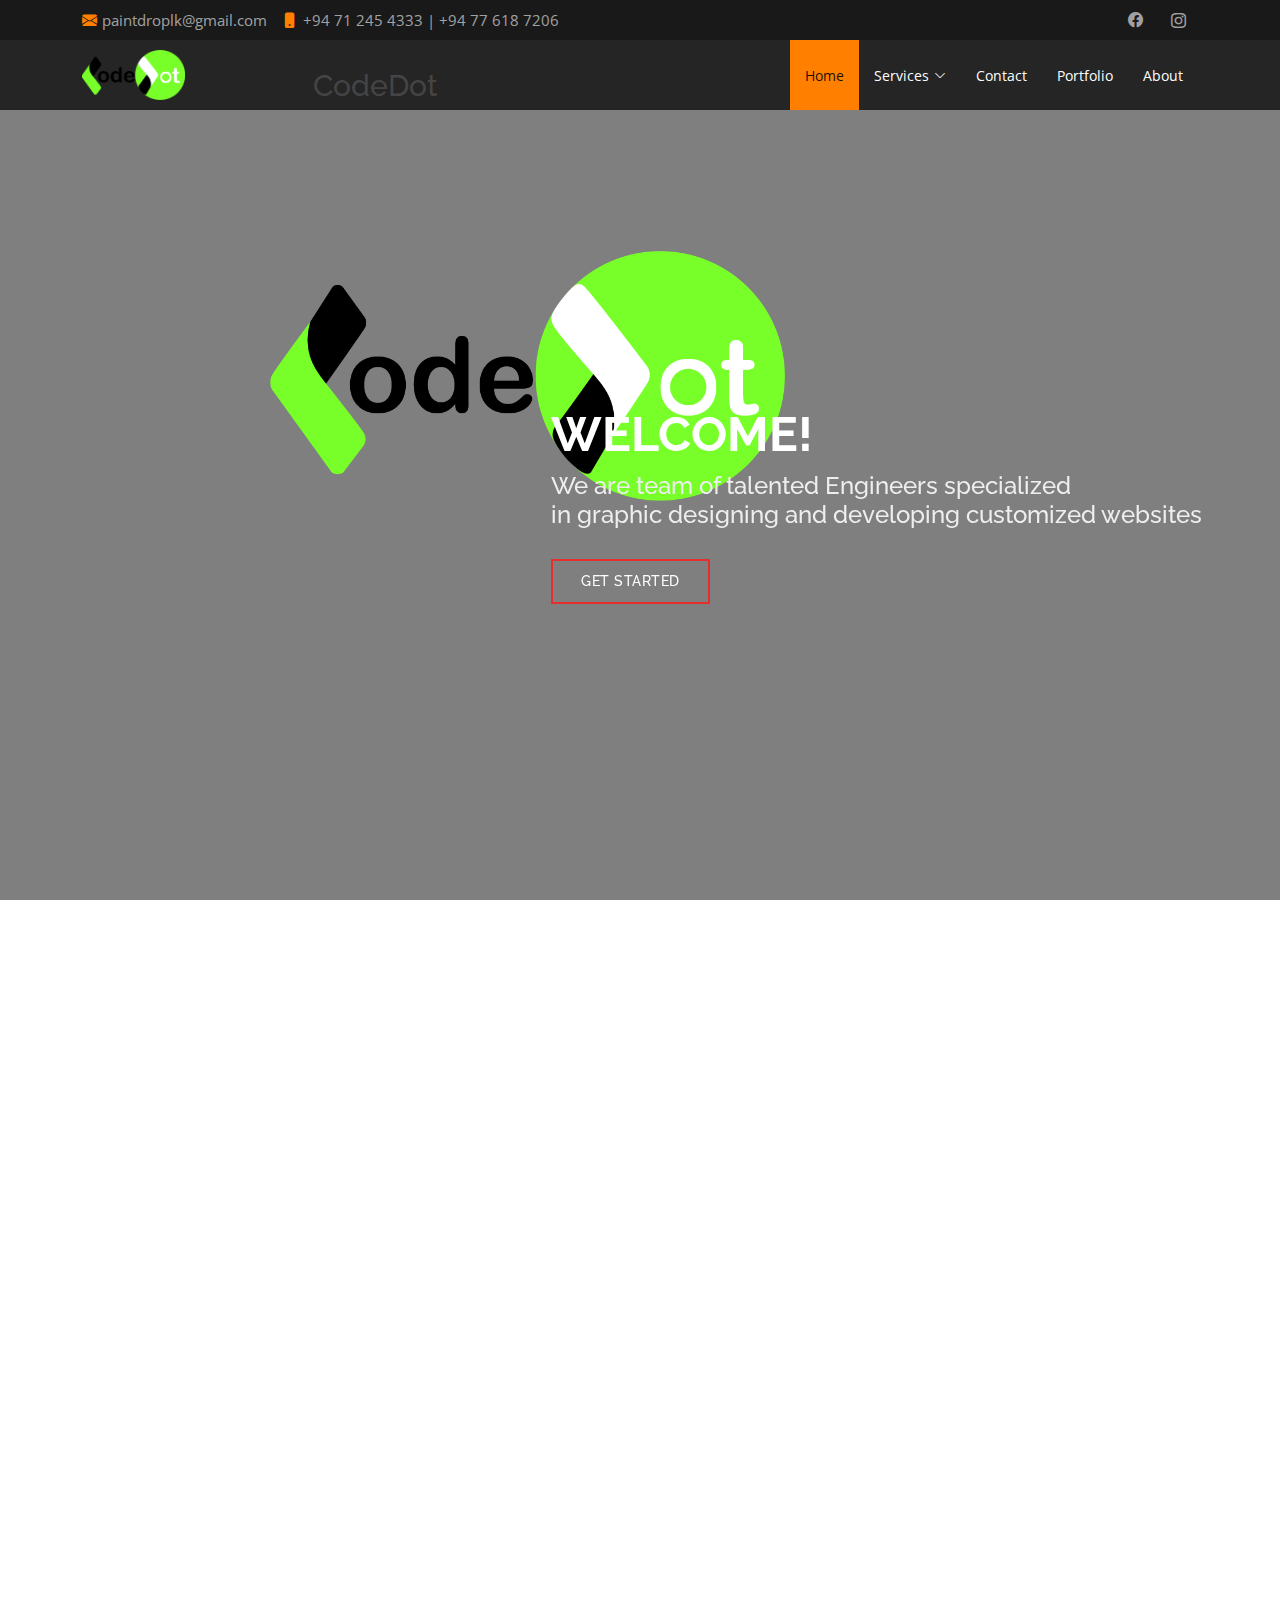
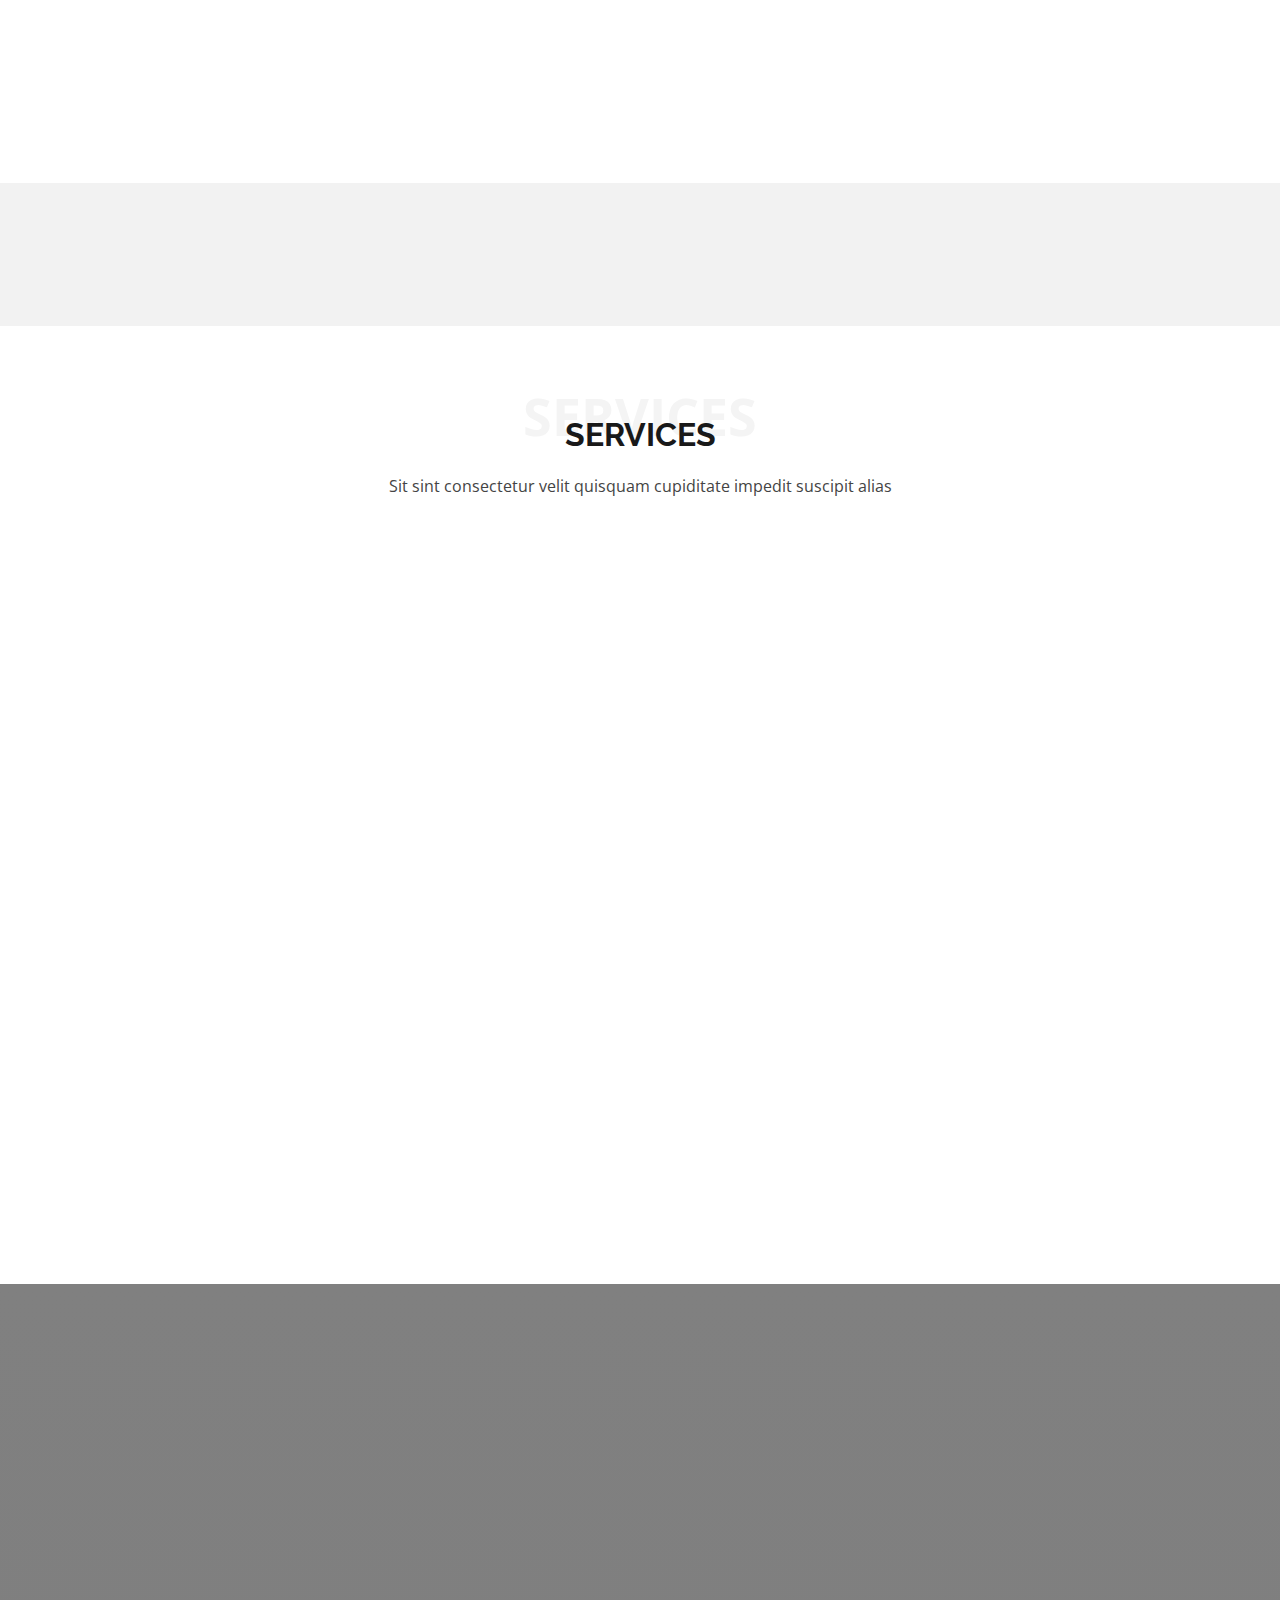
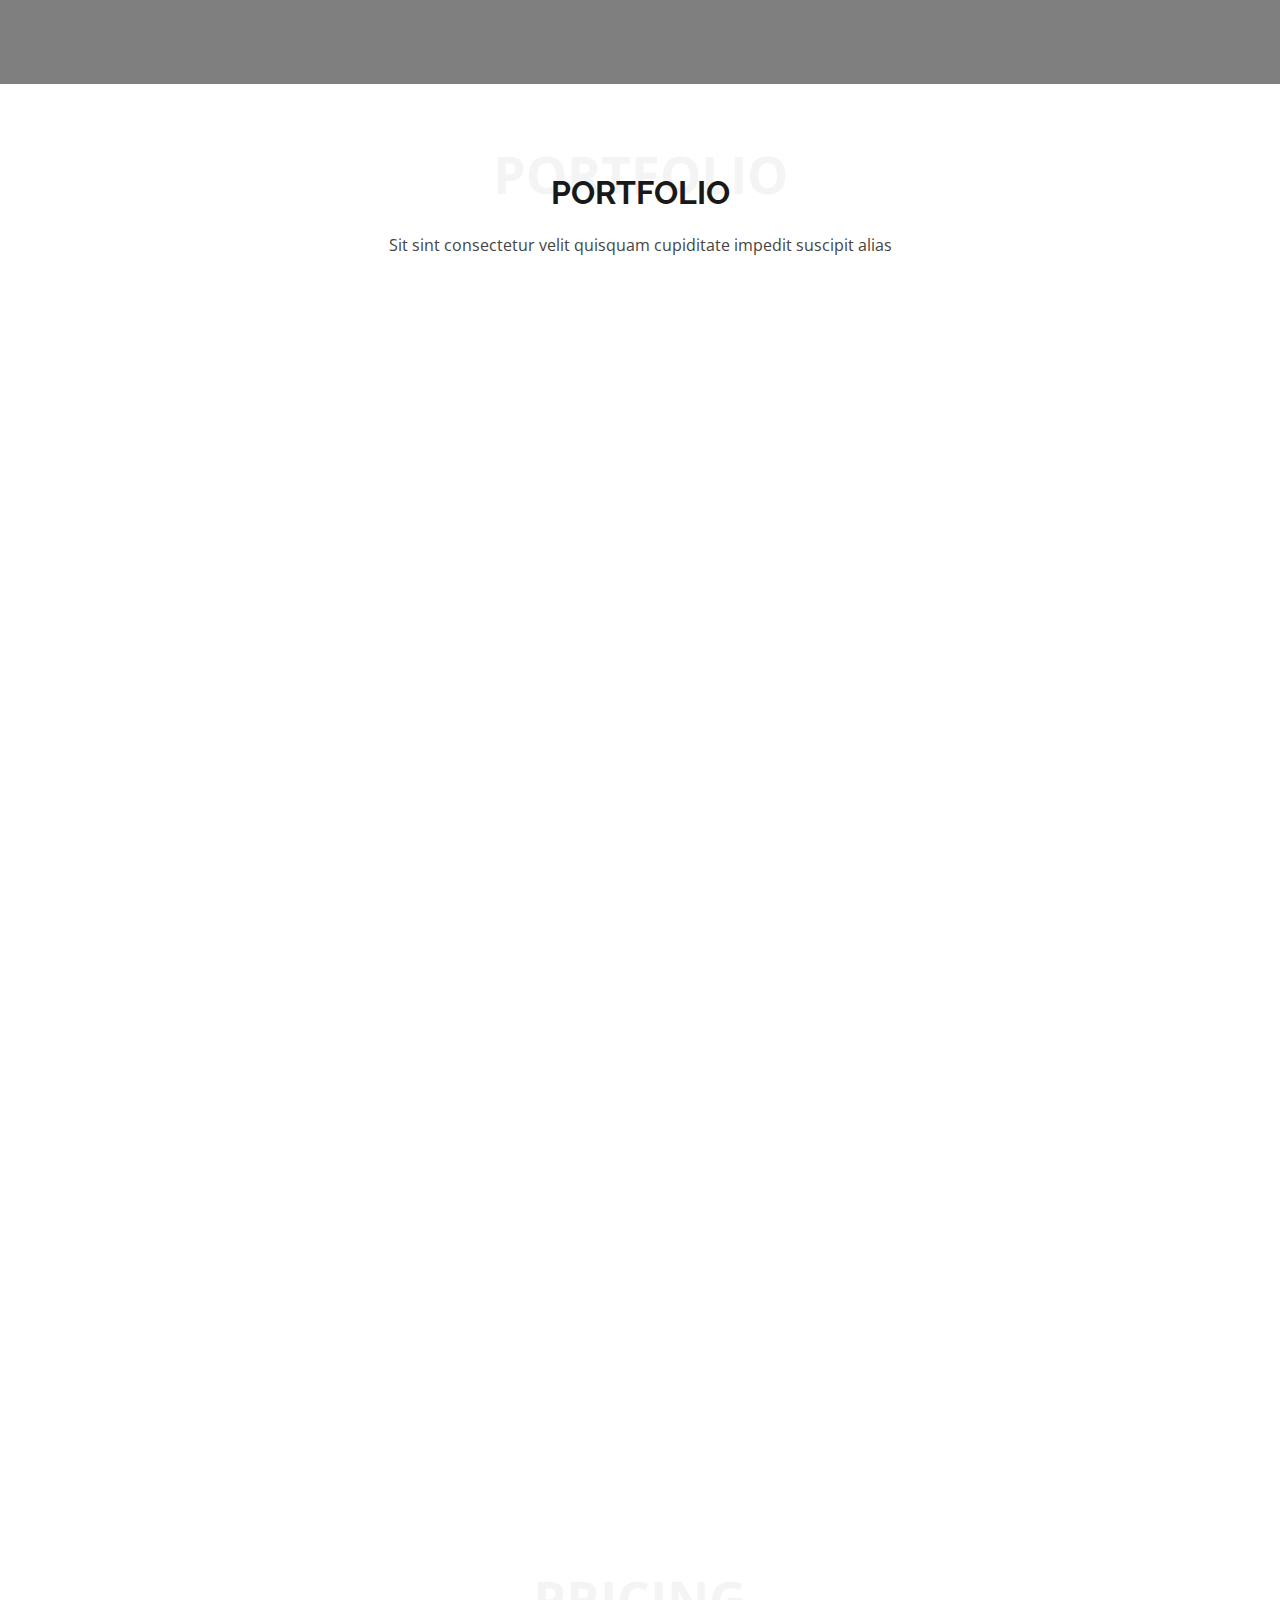
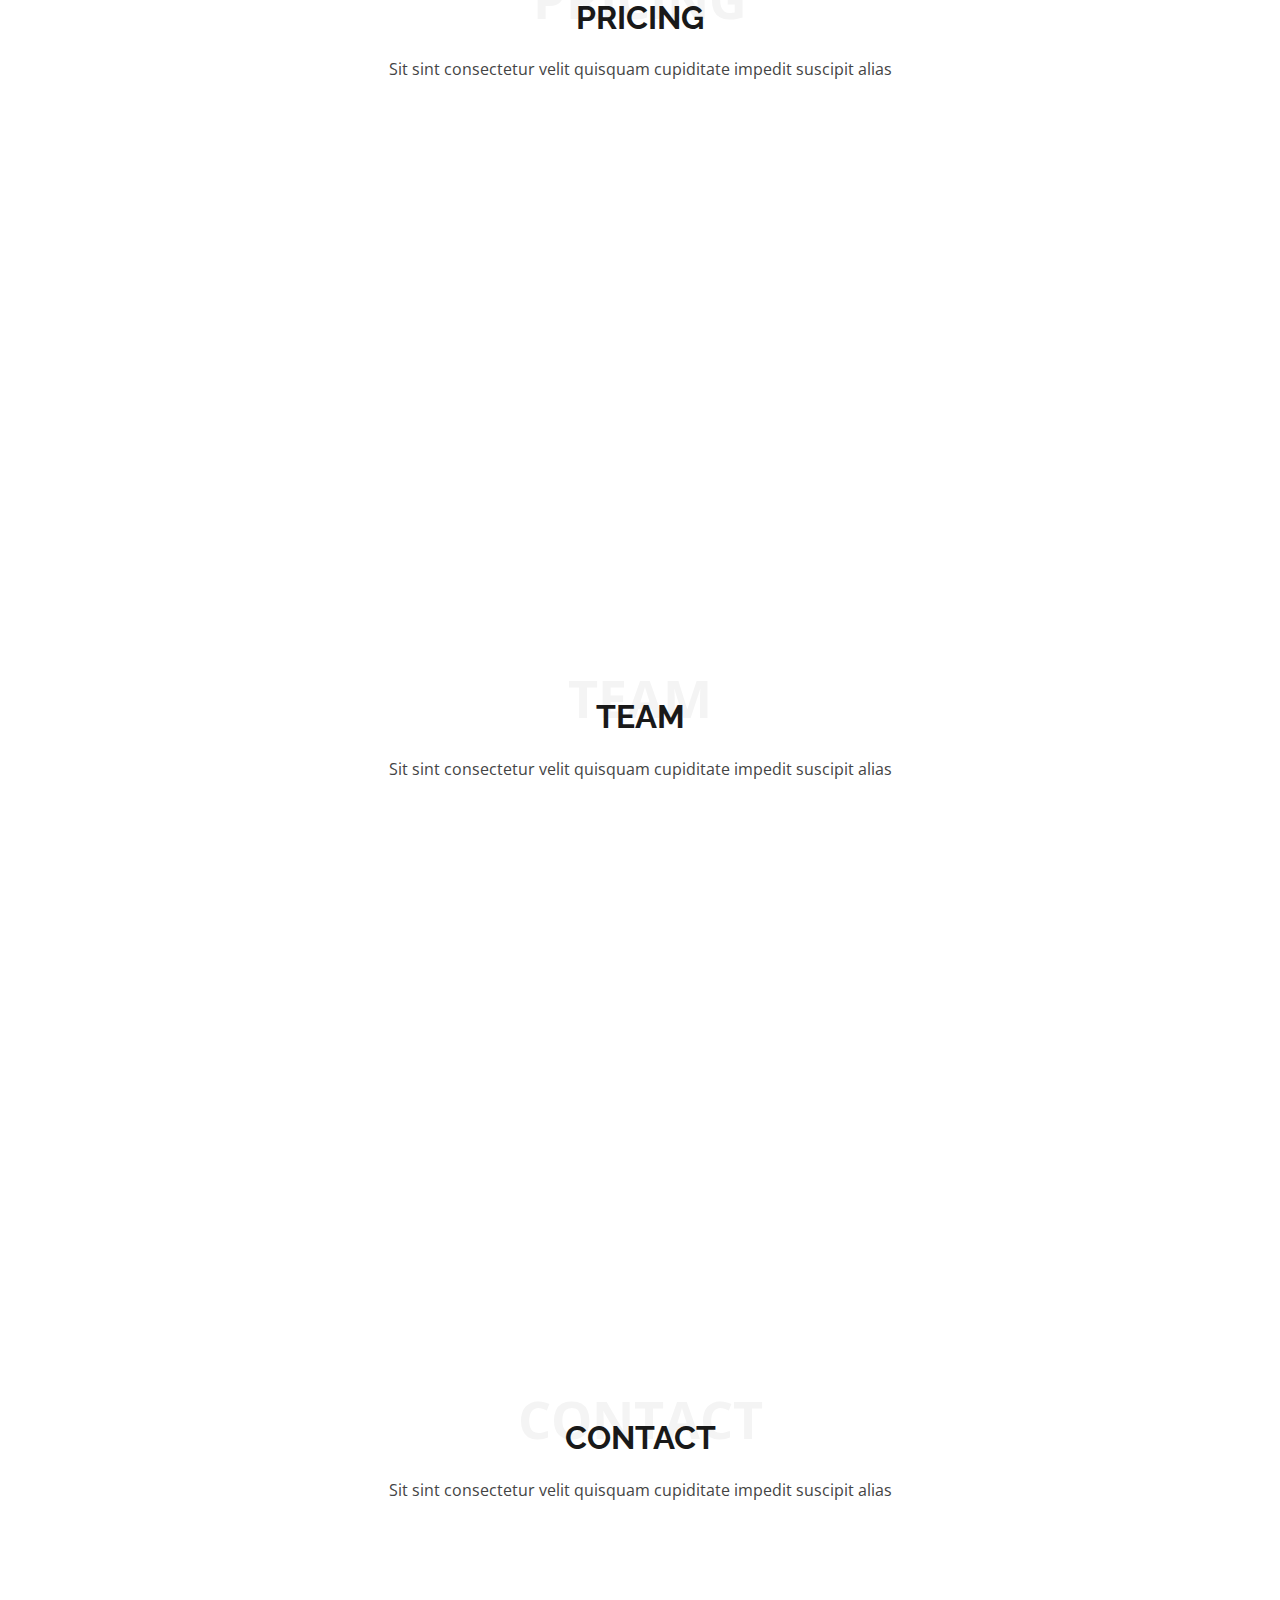
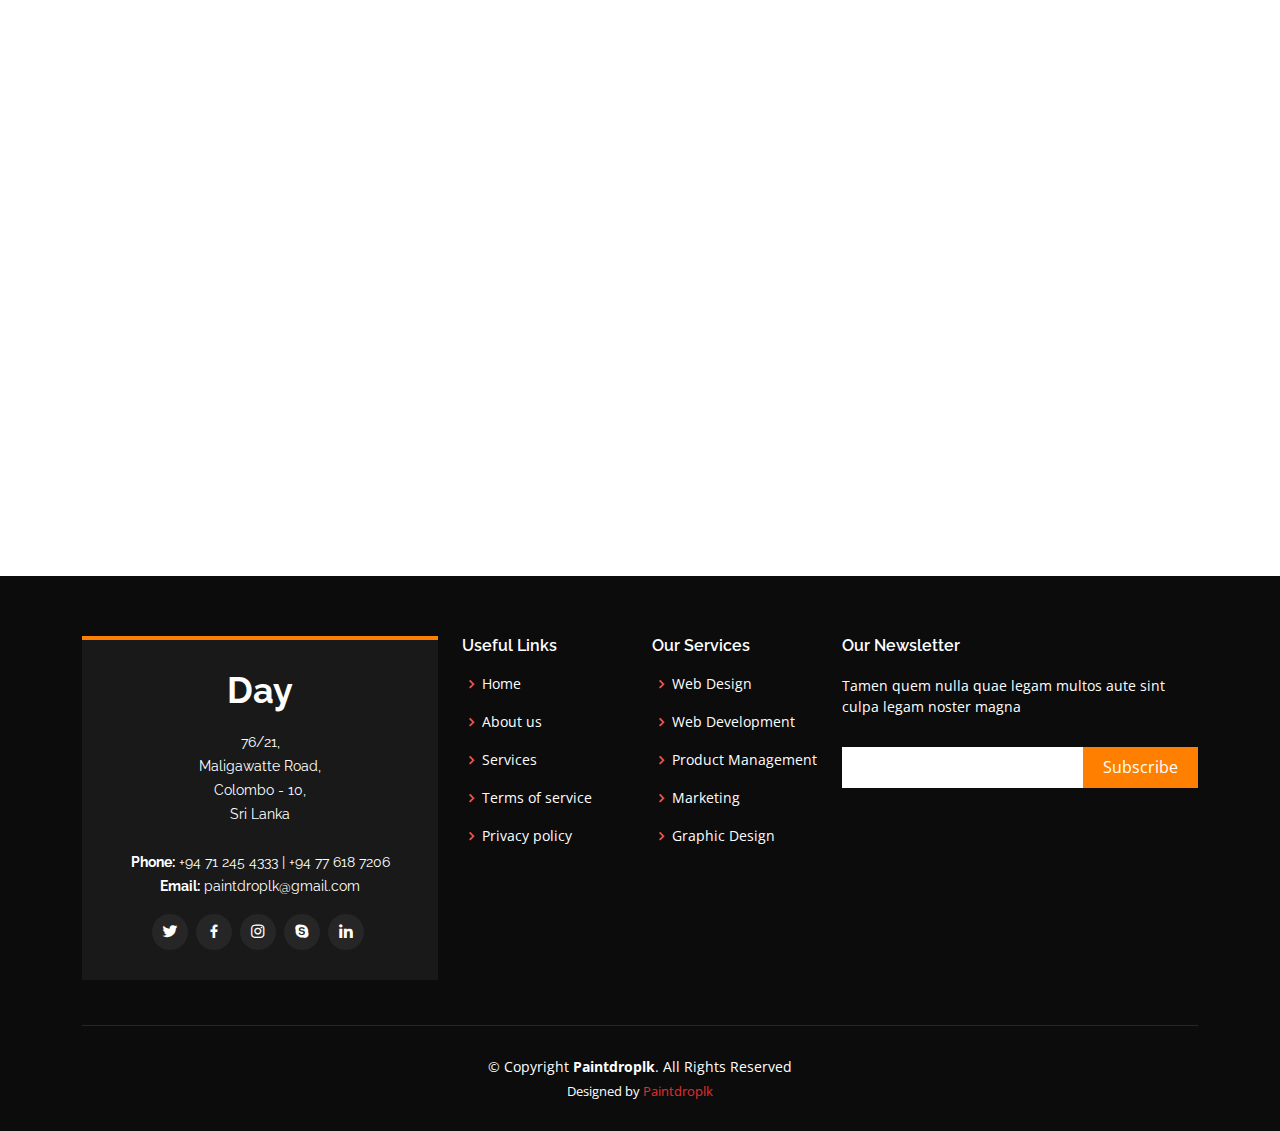
==== index.html @ 5e447038 "Web development html pagr created" ====
<!DOCTYPE html>
<html lang="en">
<head>
  <meta charset="utf-8">
  <meta content="width=device-width, initial-scale=1.0" name="viewport">

  <title>Paintdroplk</title>
  <meta content="" name="description">
  <meta content="" name="keywords">

  <!-- Favicons -->
  <link href="assets/img/logo.png" rel="icon">
  <link href="assets/img/logo.png" rel="apple-touch-icon">

  <!-- Google Fonts -->
  <link
    href="https://fonts.googleapis.com/css?family=Open+Sans:300,300i,400,400i,600,600i,700,700i|Raleway:300,300i,400,400i,500,500i,600,600i,700,700i|Poppins:300,300i,400,400i,500,500i,600,600i,700,700i"
    rel="stylesheet">

  <!-- Vendor CSS Files -->
  <link href="assets/vendor/aos/aos.css" rel="stylesheet">
  <link href="assets/vendor/bootstrap/css/bootstrap.min.css" rel="stylesheet">
  <link href="assets/vendor/bootstrap-icons/bootstrap-icons.css" rel="stylesheet">
  <link href="assets/vendor/boxicons/css/boxicons.min.css" rel="stylesheet">
  <link href="assets/vendor/glightbox/css/glightbox.min.css" rel="stylesheet">
  <link href="assets/vendor/swiper/swiper-bundle.min.css" rel="stylesheet">

  <!-- Template Main CSS File -->
  <link href="assets/css/style.css" rel="stylesheet">

  <!-- =======================================================
  * Template Name: Day - v4.3.0
  * Template URL: https://bootstrapmade.com/day-multipurpose-html-template-for-free/
  * Author: BootstrapMade.com
  * License: https://bootstrapmade.com/license/
  ======================================================== -->
</head>

<body>

  <!-- ======= Top Bar ======= -->
  <section id="topbar" class="d-flex align-items-center">
    <div class="container d-flex justify-content-center justify-content-md-between">
      <div class="contact-info d-flex align-items-center">
        <i class="bi bi-envelope-fill"></i><a href="mailto:contact@example.com">paintdroplk@gmail.com</a>
        <i class="bi bi-phone-fill phone-icon"></i> <span> +94 71 245 4333 | +94 77 618 7206 </span>
      </div>
      <div class="social-links d-none d-md-block">
        <!--<a href="#" class="twitter"><i class="bi bi-twitter"></i></a>-->
        <a href="https://web.facebook.com/paintdrop.lk" class="facebook"><i class="bi bi-facebook"></i></a>
        <a href="https://www.instagram.com/paintdrop.lk/" class="instagram"><i class="bi bi-instagram"></i></a>
        <!--<a href="#" class="linkedin"><i class="bi bi-linkedin"></i></i></a>-->
      </div>
    </div>
  </section>

  <!-- ======= Header ======= -->
  <header id="header" class="d-flex align-items-stretch">
    <div class="container d-flex align-items-center justify-content-between">

      <!--<h1 class="logo"><a href="index.html">PaintDrops</a></h1>-->
      <a href="index.html"><img src="assets/img/logo.png" class="logoImg"></a>
      <!-- Uncomment below if you prefer to use an image logo -->
      <!-- <a href="index.html" class="logo"><img src="assets/img/logo.png" alt="" class="img-fluid"></a>-->
      <h3 id="companyName">CodeDot</h3>

      <nav id="navbar" class="navbar">
        <ul>
          <li><a class="nav-link scrollto active" href="#hero">Home</a></li>
          <li class="dropdown"><a class="nav-link scrollto" href="#services"><span>Services</span> <i class="bi bi-chevron-down"></i></a>
            <ul>
              <li><a href="webDev.html">Web Development</a></li>
              <li class="dropdown"><a href="#"><span>Graphic Designing</span> <i class="bi bi-chevron-right"></i></a>
                <ul>
                  <li><a href="#">Deep Drop Down 1</a></li>
                  <li><a href="#">Deep Drop Down 2</a></li>
                  <li><a href="#">Deep Drop Down 3</a></li>
                  <li><a href="#">Deep Drop Down 4</a></li>
                  <li><a href="#">Deep Drop Down 5</a></li>
                </ul>
              </li>
              <li><a href="#">Drop Down 2</a></li>
              <li><a href="#">Drop Down 3</a></li>
              <li><a href="#">Drop Down 4</a></li>
            </ul>
            </li>
            <li><a class="nav-link scrollto" href="#contact">Contact</a></li>
            <!--<li><a class="nav-link scrollto" href="#services">Services</a></li>-->
          <li><a class="nav-link scrollto " href="#portfolio">Portfolio</a></li>
          <li><a class="nav-link scrollto" href="#about">About</a></li>
        </ul>
        <i class="bi bi-list mobile-nav-toggle"></i>
      </nav><!-- .navbar -->

    </div>
  </header><!-- End Header -->

  <!-- ======= Hero Section ======= -->
  <section id="hero" class="d-flex align-items-center">
    <video src="assets/img/cta-bg.mp4" muted loop autoplay class="backgroung"></video>
    <div class="container position-relative" data-aos="fade-down" data-aos-delay="500"><img src="assets/img/logo.png" class ="logoUp"></div>
    <div class="container position-relative" data-aos="fade-up" data-aos-delay="500">
      <h1>Welcome!</h1>
      <h2>We are team of talented Engineers specialized<br>in graphic designing and developing customized websites</h2>
      <a href="#about" class="btn-get-started scrollto">Get Started</a>
    </div>
  </section><!-- End Hero -->

  <main id="main">

    <!-- ======= About Section ======= -->
    <section id="about" class="about">
      <div class="container">

        <div class="row">
          <div class="col-lg-6 order-1 order-lg-2" data-aos="fade-left">
            <img src="assets/img/about.jpg" class="img-fluid" alt="">
          </div>
          <div class="col-lg-6 pt-4 pt-lg-0 order-2 order-lg-1 content" data-aos="fade-right">
            <h3>Voluptatem dignissimos provident quasi corporis voluptates sit assumenda.</h3>
            <p class="fst-italic">
              Lorem ipsum dolor sit amet, consectetur adipiscing elit, sed do eiusmod tempor incididunt ut labore et
              dolore
              magna aliqua.
            </p>
            <ul>
              <li><i class="bi bi-check-circle"></i> Ullamco laboris nisi ut aliquip ex ea commodo consequat.</li>
              <li><i class="bi bi-check-circle"></i> Duis aute irure dolor in reprehenderit in voluptate velit.</li>
              <li><i class="bi bi-check-circle"></i> Ullamco laboris nisi ut aliquip ex ea commodo consequat. Duis aute
                irure dolor in reprehenderit in voluptate trideta storacalaperda mastiro dolore eu fugiat nulla
                pariatur.</li>
            </ul>
            <p>
              Ullamco laboris nisi ut aliquip ex ea commodo consequat. Duis aute irure dolor in reprehenderit in
              voluptate
              velit esse cillum dolore eu fugiat nulla pariatur. Excepteur sint occaecat cupidatat non proident, sunt in
              culpa qui officia deserunt mollit anim id est laborum
            </p>
          </div>
        </div>

      </div>
    </section><!-- End About Section -->

    <!-- ======= Why Us Section ======= -->
    <section id="why-us" class="why-us">
      <div class="container">

        <div class="row">

          <div class="col-lg-4" data-aos="fade-up">
            <div class="box">
              <span>01</span>
              <h4>Lorem Ipsum</h4>
              <p>Ulamco laboris nisi ut aliquip ex ea commodo consequat. Et consectetur ducimus vero placeat</p>
            </div>
          </div>

          <div class="col-lg-4 mt-4 mt-lg-0" data-aos="fade-up" data-aos-delay="150">
            <div class="box">
              <span>02</span>
              <h4>Repellat Nihil</h4>
              <p>Dolorem est fugiat occaecati voluptate velit esse. Dicta veritatis dolor quod et vel dire leno para
                dest</p>
            </div>
          </div>

          <div class="col-lg-4 mt-4 mt-lg-0" data-aos="fade-up" data-aos-delay="300">
            <div class="box">
              <span>03</span>
              <h4> Ad ad velit qui</h4>
              <p>Molestiae officiis omnis illo asperiores. Aut doloribus vitae sunt debitis quo vel nam quis</p>
            </div>
          </div>

        </div>

      </div>
    </section><!-- End Why Us Section -->

    <!-- ======= Clients Section ======= -->
    <section id="clients" class="clients">
      <div class="container" data-aos="zoom-in">

        <div class="row d-flex align-items-center">

          <div class="col-lg-2 col-md-4 col-6">
            <img src="assets/img/New folder/logo.png" class="img-fluid" alt="">
          </div>

          <!--<div class="col-lg-2 col-md-4 col-6">
            <img src="assets/img/clients/client-2.png" class="img-fluid" alt="">
          </div>

          <div class="col-lg-2 col-md-4 col-6">
            <img src="assets/img/clients/client-3.png" class="img-fluid" alt="">
          </div>

          <div class="col-lg-2 col-md-4 col-6">
            <img src="assets/img/clients/client-4.png" class="img-fluid" alt="">
          </div>

          <div class="col-lg-2 col-md-4 col-6">
            <img src="assets/img/clients/client-5.png" class="img-fluid" alt="">
          </div>

          <div class="col-lg-2 col-md-4 col-6">
            <img src="assets/img/clients/client-6.png" class="img-fluid" alt="">
          </div>-->

        </div>

      </div>
    </section><!-- End Clients Section -->

    <!-- ======= Services Section ======= -->
    <section id="services" class="services">
      <div class="container">
        
        <div class="section-title">
          <span>Services</span>
          <h2>Services</h2>
          <p>Sit sint consectetur velit quisquam cupiditate impedit suscipit alias</p>
        </div>

        <div class="row">
          <div class="col-lg-4 col-md-6 d-flex align-items-stretch" data-aos="fade-up">
            <div class="icon-box">
              <div class="icon"><i class="bi bi-globe2"></i></div>
              <h4><a href="">Web Development</a></h4>
              <p>Voluptatum deleniti atque corrupti quos dolores et quas molestias excepturi</p>
            </div>
          </div>

          <div class="col-lg-4 col-md-6 d-flex align-items-stretch mt-4 mt-md-0" data-aos="fade-up"
            data-aos-delay="150">
            <div class="icon-box">
              <div class="icon"><i class="bi bi-file-earmark-image-fill"></i></div>
              <h4><a href="">Graphic Designing</a></h4>
              <p>We design your </p>
            </div>
          </div>

          <div class="col-lg-4 col-md-6 d-flex align-items-stretch mt-4 mt-lg-0" data-aos="fade-up"
            data-aos-delay="300">
            <div class="icon-box">
              <div class="icon"><i class="bi bi-file-earmark-code"></i></div>
              <h4><a href="">App Development</a></h4>
              <p>Excepteur sint occaecat cupidatat non proident, sunt in culpa qui officia</p>
            </div>
          </div>

          <div class="col-lg-4 col-md-6 d-flex align-items-stretch mt-4" data-aos="fade-up" data-aos-delay="450">
            <div class="icon-box">
              <div class="icon"><i class="bx bx-world"></i></div>
              <h4><a href="">UI/UX Designing</a></h4>
              <p>At vero eos et accusamus et iusto odio dignissimos ducimus qui blanditiis</p>
            </div>
          </div>

          <!--<div class="col-lg-4 col-md-6 d-flex align-items-stretch mt-4" data-aos="fade-up" data-aos-delay="600">
            <div class="icon-box">
              <div class="icon"><i class="bx bx-slideshow"></i></div>
              <h4><a href="">Dele cardo</a></h4>
              <p>Quis consequatur saepe eligendi voluptatem consequatur dolor consequuntur</p>
            </div>
          </div>

          <div class="col-lg-4 col-md-6 d-flex align-items-stretch mt-4" data-aos="fade-up" data-aos-delay="750">
            <div class="icon-box">
              <div class="icon"><i class="bx bx-arch"></i></div>
              <h4><a href="">Divera don</a></h4>
              <p>Modi nostrum vel laborum. Porro fugit error sit minus sapiente sit aspernatur</p>
            </div>
          </div>-->

        </div>

      </div>
    </section><!-- End Services Section -->

    <!-- ======= Cta Section ======= -->
    <section id="cta" class="cta">
      <div class="container" data-aos="zoom-in">

        <div class="text-center">
          <h3>Call To Action</h3>
          <p> Duis aute irure dolor in reprehenderit in voluptate velit esse cillum dolore eu fugiat nulla pariatur.
            Excepteur sint occaecat cupidatat non proident, sunt in culpa qui officia deserunt mollit anim id est
            laborum.</p>
          <a class="cta-btn" href="#contact">Call To Action</a>
        </div>

      </div>
    </section><!-- End Cta Section -->

    <!-- ======= Portfolio Section ======= -->
    <section id="portfolio" class="portfolio">
      <div class="container">

        <div class="section-title">
          <span>Portfolio</span>
          <h2>Portfolio</h2>
          <p>Sit sint consectetur velit quisquam cupiditate impedit suscipit alias</p>
        </div>

        <div class="row" data-aos="fade-up">
          <div class="col-lg-12 d-flex justify-content-center">
            <ul id="portfolio-flters">
              <li data-filter="*" class="filter-active">All</li>
              <li data-filter=".filter-app">App</li>
              <li data-filter=".filter-card">Card</li>
              <li data-filter=".filter-web">Web</li>
            </ul>
          </div>
        </div>

        <div class="row portfolio-container" data-aos="fade-up" data-aos-delay="150">

          <div class="col-lg-4 col-md-6 portfolio-item filter-app">
            <img src="assets/img/portfolio/portfolio-1.jpg" class="img-fluid" alt="">
            <div class="portfolio-info">
              <h4>App 1</h4>
              <p>App</p>
              <a href="assets/img/portfolio/portfolio-1.jpg" data-gallery="portfolioGallery"
                class="portfolio-lightbox preview-link" title="App 1"><i class="bx bx-plus"></i></a>
              <a href="portfolio-details.html" class="details-link" title="More Details"><i class="bx bx-link"></i></a>
            </div>
          </div>

          <div class="col-lg-4 col-md-6 portfolio-item filter-web">
            <img src="assets/img/portfolio/portfolio-2.jpg" class="img-fluid" alt="">
            <div class="portfolio-info">
              <h4>Web 3</h4>
              <p>Web</p>
              <a href="assets/img/portfolio/portfolio-2.jpg" data-gallery="portfolioGallery"
                class="portfolio-lightbox preview-link" title="Web 3"><i class="bx bx-plus"></i></a>
              <a href="portfolio-details.html" class="details-link" title="More Details"><i class="bx bx-link"></i></a>
            </div>
          </div>

          <div class="col-lg-4 col-md-6 portfolio-item filter-app">
            <img src="assets/img/portfolio/portfolio-3.jpg" class="img-fluid" alt="">
            <div class="portfolio-info">
              <h4>App 2</h4>
              <p>App</p>
              <a href="assets/img/portfolio/portfolio-3.jpg" data-gallery="portfolioGallery"
                class="portfolio-lightbox preview-link" title="App 2"><i class="bx bx-plus"></i></a>
              <a href="portfolio-details.html" class="details-link" title="More Details"><i class="bx bx-link"></i></a>
            </div>
          </div>

          <div class="col-lg-4 col-md-6 portfolio-item filter-card">
            <img src="assets/img/portfolio/portfolio-4.jpg" class="img-fluid" alt="">
            <div class="portfolio-info">
              <h4>Card 2</h4>
              <p>Card</p>
              <a href="assets/img/portfolio/portfolio-4.jpg" data-gallery="portfolioGallery"
                class="portfolio-lightbox preview-link" title="Card 2"><i class="bx bx-plus"></i></a>
              <a href="portfolio-details.html" class="details-link" title="More Details"><i class="bx bx-link"></i></a>
            </div>
          </div>

          <div class="col-lg-4 col-md-6 portfolio-item filter-web">
            <img src="assets/img/portfolio/portfolio-5.jpg" class="img-fluid" alt="">
            <div class="portfolio-info">
              <h4>Web 2</h4>
              <p>Web</p>
              <a href="assets/img/portfolio/portfolio-5.jpg" data-gallery="portfolioGallery"
                class="portfolio-lightbox preview-link" title="Web 2"><i class="bx bx-plus"></i></a>
              <a href="portfolio-details.html" class="details-link" title="More Details"><i class="bx bx-link"></i></a>
            </div>
          </div>

          <div class="col-lg-4 col-md-6 portfolio-item filter-app">
            <img src="assets/img/portfolio/portfolio-6.jpg" class="img-fluid" alt="">
            <div class="portfolio-info">
              <h4>App 3</h4>
              <p>App</p>
              <a href="assets/img/portfolio/portfolio-6.jpg" data-gallery="portfolioGallery"
                class="portfolio-lightbox preview-link" title="App 3"><i class="bx bx-plus"></i></a>
              <a href="portfolio-details.html" class="details-link" title="More Details"><i class="bx bx-link"></i></a>
            </div>
          </div>

          <div class="col-lg-4 col-md-6 portfolio-item filter-card">
            <img src="assets/img/portfolio/portfolio-7.jpg" class="img-fluid" alt="">
            <div class="portfolio-info">
              <h4>Card 1</h4>
              <p>Card</p>
              <a href="assets/img/portfolio/portfolio-7.jpg" data-gallery="portfolioGallery"
                class="portfolio-lightbox preview-link" title="Card 1"><i class="bx bx-plus"></i></a>
              <a href="portfolio-details.html" class="details-link" title="More Details"><i class="bx bx-link"></i></a>
            </div>
          </div>

          <div class="col-lg-4 col-md-6 portfolio-item filter-card">
            <img src="assets/img/portfolio/portfolio-8.jpg" class="img-fluid" alt="">
            <div class="portfolio-info">
              <h4>Card 3</h4>
              <p>Card</p>
              <a href="assets/img/portfolio/portfolio-8.jpg" data-gallery="portfolioGallery"
                class="portfolio-lightbox preview-link" title="Card 3"><i class="bx bx-plus"></i></a>
              <a href="portfolio-details.html" class="details-link" title="More Details"><i class="bx bx-link"></i></a>
            </div>
          </div>

          <div class="col-lg-4 col-md-6 portfolio-item filter-web">
            <img src="assets/img/portfolio/portfolio-9.jpg" class="img-fluid" alt="">
            <div class="portfolio-info">
              <h4>Web 3</h4>
              <p>Web</p>
              <a href="assets/img/portfolio/portfolio-9.jpg" data-gallery="portfolioGallery"
                class="portfolio-lightbox preview-link" title="Web 3"><i class="bx bx-plus"></i></a>
              <a href="portfolio-details.html" class="details-link" title="More Details"><i class="bx bx-link"></i></a>
            </div>
          </div>

        </div>

      </div>
    </section><!-- End Portfolio Section -->

    <!-- ======= Pricing Section ======= -->
    <section id="pricing" class="pricing">
      <div class="container">

        <div class="section-title">
          <span>Pricing</span>
          <h2>Pricing</h2>
          <p>Sit sint consectetur velit quisquam cupiditate impedit suscipit alias</p>
        </div>

        <div class="row">

          <div class="col-lg-4 col-md-6" data-aos="zoom-in" data-aos-delay="150">
            <div class="box">
              <h3>Free</h3>
              <h4><sup>$</sup>0<span> / month</span></h4>
              <ul>
                <li>Aida dere</li>
                <li>Nec feugiat nisl</li>
                <li>Nulla at volutpat dola</li>
                <li class="na">Pharetra massa</li>
                <li class="na">Massa ultricies mi</li>
              </ul>
              <div class="btn-wrap">
                <a href="#" class="btn-buy">Buy Now</a>
              </div>
            </div>
          </div>

          <div class="col-lg-4 col-md-6 mt-4 mt-md-0" data-aos="zoom-in">
            <div class="box featured">
              <h3>Business</h3>
              <h4><sup>$</sup>19<span> / month</span></h4>
              <ul>
                <li>Aida dere</li>
                <li>Nec feugiat nisl</li>
                <li>Nulla at volutpat dola</li>
                <li>Pharetra massa</li>
                <li class="na">Massa ultricies mi</li>
              </ul>
              <div class="btn-wrap">
                <a href="#" class="btn-buy">Buy Now</a>
              </div>
            </div>
          </div>

          <div class="col-lg-4 col-md-6 mt-4 mt-lg-0" data-aos="zoom-in" data-aos-delay="150">
            <div class="box">
              <h3>Developer</h3>
              <h4><sup>$</sup>29<span> / month</span></h4>
              <ul>
                <li>Aida dere</li>
                <li>Nec feugiat nisl</li>
                <li>Nulla at volutpat dola</li>
                <li>Pharetra massa</li>
                <li>Massa ultricies mi</li>
              </ul>
              <div class="btn-wrap">
                <a href="#" class="btn-buy">Buy Now</a>
              </div>
            </div>
          </div>

        </div>

      </div>
    </section><!-- End Pricing Section -->

    <!-- ======= Team Section ======= -->
    <section id="team" class="team">
      <div class="container">

        <div class="section-title">
          <span>Team</span>
          <h2>Team</h2>
          <p>Sit sint consectetur velit quisquam cupiditate impedit suscipit alias</p>
        </div>

        <div class="row">
          <div class="col-lg-4 col-md-6 d-flex align-items-stretch" data-aos="zoom-in">
            <div class="member">
              <img src="assets/img/team/team-1.jpg" alt="">
              <h4>Walter White</h4>
              <span>Chief Executive Officer</span>
              <p>
                Magni qui quod omnis unde et eos fuga et exercitationem. Odio veritatis perspiciatis quaerat qui aut aut
                aut
              </p>
              <div class="social">
                <a href=""><i class="bi bi-twitter"></i></a>
                <a href=""><i class="bi bi-facebook"></i></a>
                <a href=""><i class="bi bi-instagram"></i></a>
                <a href=""><i class="bi bi-linkedin"></i></a>
              </div>
            </div>
          </div>

          <div class="col-lg-4 col-md-6 d-flex align-items-stretch" data-aos="zoom-in">
            <div class="member">
              <img src="assets/img/team/team-2.jpg" alt="">
              <h4>Sarah Jhinson</h4>
              <span>Product Manager</span>
              <p>
                Repellat fugiat adipisci nemo illum nesciunt voluptas repellendus. In architecto rerum rerum temporibus
              </p>
              <div class="social">
                <a href=""><i class="bi bi-twitter"></i></a>
                <a href=""><i class="bi bi-facebook"></i></a>
                <a href=""><i class="bi bi-instagram"></i></a>
                <a href=""><i class="bi bi-linkedin"></i></a>
              </div>
            </div>
          </div>

          <div class="col-lg-4 col-md-6 d-flex align-items-stretch" data-aos="zoom-in">
            <div class="member">
              <img src="assets/img/team/team-3.jpg" alt="">
              <h4>William Anderson</h4>
              <span>CTO</span>
              <p>
                Voluptas necessitatibus occaecati quia. Earum totam consequuntur qui porro et laborum toro des clara
              </p>
              <div class="social">
                <a href=""><i class="bi bi-twitter"></i></a>
                <a href=""><i class="bi bi-facebook"></i></a>
                <a href=""><i class="bi bi-instagram"></i></a>
                <a href=""><i class="bi bi-linkedin"></i></a>
              </div>
            </div>
          </div>

        </div>

      </div>
    </section><!-- End Team Section -->

    <!-- ======= Contact Section ======= -->
    <section id="contact" class="contact">
      <div class="container">

        <div class="section-title">
          <span>Contact</span>
          <h2>Contact</h2>
          <p>Sit sint consectetur velit quisquam cupiditate impedit suscipit alias</p>
        </div>

        <div class="row" data-aos="fade-up">
          <div class="col-lg-6">
            <div class="info-box mb-4">
              <i class="bx bx-map"></i>
              <h3>Our Address</h3>
              <p>76/21, Maligawatte Road, Colombo - 10</p>
            </div>
          </div>

          <div class="col-lg-3 col-md-6">
            <div class="info-box  mb-4">
              <i class="bx bx-envelope"></i>
              <h3>Email Us</h3>
              <p>paintdroplk@gmail.com</p>
            </div>
          </div>

          <div class="col-lg-3 col-md-6">
            <div class="info-box  mb-4">
              <i class="bx bx-phone-call"></i>
              <h3>Call Us</h3>
              <p>+94 71 245 4333 | +94 77 618 7206</p>
            </div>
          </div>

        </div>

        <div class="row" data-aos="fade-up">

          <div class="col-lg-6 ">
            <iframe class="mb-4 mb-lg-0"
              src="https://maps.google.com/maps?q=76/21,Maligawatte%20Road,%20Colombo%20-%2010&t=&z=13&ie=UTF8&iwloc=&output=embed" frameborder="0" style="border:0; width: 100%; height: 384px;" allowfullscreen></iframe>
          </div>

          <div class="col-lg-6">
            <form action="forms/contact.php" method="post" role="form" class="php-email-form">
              <div class="row">
                <div class="col-md-6 form-group">
                  <input type="text" name="name" class="form-control" id="name" placeholder="Your Name" required>
                </div>
                <div class="col-md-6 form-group mt-3 mt-md-0">
                  <input type="email" class="form-control" name="email" id="email" placeholder="Your Email" required>
                </div>
              </div>
              <div class="form-group mt-3">
                <input type="text" class="form-control" name="subject" id="subject" placeholder="Subject" required>
              </div>
              <div class="form-group mt-3">
                <textarea class="form-control" name="message" rows="5" placeholder="Message" required></textarea>
              </div>
              <div class="my-3">
                <div class="loading">Loading</div>
                <div class="error-message"></div>
                <div class="sent-message">Your message has been sent. Thank you!</div>
              </div>
              <div class="text-center"><button type="submit">Send Message</button></div>
            </form>
          </div>

        </div>

      </div>
    </section><!-- End Contact Section -->

  </main><!-- End #main -->

  <!-- ======= Footer ======= -->
  <footer id="footer">
    <div class="footer-top">
      <div class="container">
        <div class="row">

          <div class="col-lg-4 col-md-6">
            <div class="footer-info">
              <h3>Day</h3>
              <p>
                76/21, <br>
                Maligawatte Road,<br> 
                Colombo - 10,<br>
                Sri Lanka<br><br>
                <strong>Phone:</strong> +94 71 245 4333 | +94 77 618 7206<br>
                <strong>Email:</strong> paintdroplk@gmail.com<br>
              </p>
              <div class="social-links mt-3">
                <a href="#" class="twitter"><i class="bx bxl-twitter"></i></a>
                <a href="#" class="facebook"><i class="bx bxl-facebook"></i></a>
                <a href="#" class="instagram"><i class="bx bxl-instagram"></i></a>
                <a href="#" class="google-plus"><i class="bx bxl-skype"></i></a>
                <a href="#" class="linkedin"><i class="bx bxl-linkedin"></i></a>
              </div>
            </div>
          </div>

          <div class="col-lg-2 col-md-6 footer-links">
            <h4>Useful Links</h4>
            <ul>
              <li><i class="bx bx-chevron-right"></i> <a href="#">Home</a></li>
              <li><i class="bx bx-chevron-right"></i> <a href="#">About us</a></li>
              <li><i class="bx bx-chevron-right"></i> <a href="#">Services</a></li>
              <li><i class="bx bx-chevron-right"></i> <a href="#">Terms of service</a></li>
              <li><i class="bx bx-chevron-right"></i> <a href="#">Privacy policy</a></li>
            </ul>
          </div>

          <div class="col-lg-2 col-md-6 footer-links">
            <h4>Our Services</h4>
            <ul>
              <li><i class="bx bx-chevron-right"></i> <a href="#">Web Design</a></li>
              <li><i class="bx bx-chevron-right"></i> <a href="#">Web Development</a></li>
              <li><i class="bx bx-chevron-right"></i> <a href="#">Product Management</a></li>
              <li><i class="bx bx-chevron-right"></i> <a href="#">Marketing</a></li>
              <li><i class="bx bx-chevron-right"></i> <a href="#">Graphic Design</a></li>
            </ul>
          </div>

          <div class="col-lg-4 col-md-6 footer-newsletter">
            <h4>Our Newsletter</h4>
            <p>Tamen quem nulla quae legam multos aute sint culpa legam noster magna</p>
            <form action="" method="post">
              <input type="email" name="email"><input type="submit" value="Subscribe">
            </form>

          </div>

        </div>
      </div>
    </div>

    <div class="container">
      <div class="copyright">
        &copy; Copyright <strong><span>Paintdroplk</span></strong>. All Rights Reserved
      </div>
      <div class="credits">
        <!-- All the links in the footer should remain intact. -->
        <!-- You can delete the links only if you purchased the pro version. -->
        <!-- Licensing information: https://bootstrapmade.com/license/ -->
        <!-- Purchase the pro version with working PHP/AJAX contact form: https://bootstrapmade.com/day-multipurpose-html-template-for-free/ -->
        Designed by <a href="https://bootstrapmade.com/">Paintdroplk</a>
      </div>
    </div>
  </footer><!-- End Footer -->

  <a href="#" class="back-to-top d-flex align-items-center justify-content-center"><i
      class="bi bi-arrow-up-short"></i></a>
  <div id="preloader"></div>

  <!-- Vendor JS Files -->
  <script src="assets/vendor/aos/aos.js"></script>
  <script src="assets/vendor/bootstrap/js/bootstrap.bundle.min.js"></script>
  <script src="assets/vendor/glightbox/js/glightbox.min.js"></script>
  <script src="assets/vendor/isotope-layout/isotope.pkgd.min.js"></script>
  <script src="assets/vendor/php-email-form/validate.js"></script>
  <script src="assets/vendor/swiper/swiper-bundle.min.js"></script>

  <!-- Template Main JS File -->
  <script src="assets/js/main.js"></script>

</body>

</html>
---- assets/css/style.css ----
/**
* Template Name: Day - v4.3.0
* Template URL: https://bootstrapmade.com/day-multipurpose-html-template-for-free/
* Author: BootstrapMade.com
* License: https://bootstrapmade.com/license/
*/

/*--------------------------------------------------------------
# General
--------------------------------------------------------------*/
body {
  font-family: "Open Sans", sans-serif;
  color: #444444;
}

a {
  color: #ff8000;
  text-decoration: none;
}

a:hover {
  color: #e82d2d;
  text-decoration: none;
}

h1,
h2,
h3,
h4,
h5,
h6 {
  font-family: "Raleway", sans-serif;
}

/*--------------------------------------------------------------
# Back to top button
--------------------------------------------------------------*/
.back-to-top {
  position: fixed;
  visibility: hidden;
  opacity: 0;
  right: 15px;
  bottom: 15px;
  z-index: 996;
  background: #ff8000;
  width: 40px;
  height: 40px;
  transition: all 0.4s;
}

.back-to-top i {
  font-size: 28px;
  color: #fff;
  line-height: 0;
}

.back-to-top:hover {
  background: #0b8b84;
  color: #fff;
}

.back-to-top.active {
  visibility: visible;
  opacity: 1;
}

/*--------------------------------------------------------------
# Preloader
--------------------------------------------------------------*/
#preloader {
  position: fixed;
  top: 0;
  left: 0;
  right: 0;
  bottom: 0;
  z-index: 9999;
  overflow: hidden;
  background: #fff;
}

#preloader:before {
  content: "";
  position: fixed;
  top: calc(50% - 30px);
  left: calc(50% - 30px);
  border: 6px solid #ff8000;
  border-top-color: #efefef;
  border-radius: 50%;
  width: 60px;
  height: 60px;
  -webkit-animation: animate-preloader 1s linear infinite;
  animation: animate-preloader 1s linear infinite;
}

@-webkit-keyframes animate-preloader {
  0% {
    transform: rotate(0deg);
  }
  100% {
    transform: rotate(360deg);
  }
}

@keyframes animate-preloader {
  0% {
    transform: rotate(0deg);
  }
  100% {
    transform: rotate(360deg);
  }
}

/*--------------------------------------------------------------
# Disable aos animation delay on mobile devices
--------------------------------------------------------------*/
@media screen and (max-width: 768px) {
  [data-aos-delay] {
    transition-delay: 0 !important;
  }
}

/*--------------------------------------------------------------
# Top Bar
--------------------------------------------------------------*/
#topbar {
  background: #191919;
  font-size: 15px;
  height: 40px;
  padding: 0;
  color: rgba(255, 255, 255, 0.6);
}

#topbar .contact-info a {
  line-height: 0;
  color: rgba(255, 255, 255, 0.6);
  transition: 0.3s;
}

#topbar .contact-info a:hover {
  color: #fff;
}

#topbar .contact-info i {
  color: #ff8000;
  line-height: 0;
  margin-right: 5px;
}

#topbar .contact-info .phone-icon {
  margin-left: 15px;
}

#topbar .social-links a {
  color: rgba(255, 255, 255, 0.6);
  padding: 4px 12px;
  display: inline-block;
  line-height: 1px;
  transition: 0.3s;
}

#topbar .social-links a:hover {
  color: #fff;
}

/*--------------------------------------------------------------
# Header
--------------------------------------------------------------*/
#header {
  background: rgba(25, 25, 25, 0.95);
  transition: all 0.5s;
  z-index: 997;
  height: 70px;
}

#header.fixed-top {
  background: #191919;
}

/*#header .logo {
  font-size: 30px;
  margin: 0;
  padding: 0;
  line-height: 1;
  font-weight: 700;
  letter-spacing: 2px;
  /*text-transform: uppercase;
}*/

#header .logo a {
  color: #fff;
}

#header .logoImg {
  max-height: 50px;
  /*margin-left: -10rem;*/
  margin: 0;
  padding: 0;
  line-height: 1;
  font-weight: 700;
}

#companyName{
  margin: 5% 5% 3% -15% ;
  font-size: 30px;
}

.scrolled-offset {
  margin-top: 70px;
}

/*--------------------------------------------------------------
# Navigation Menu
--------------------------------------------------------------*/
/**
* Desktop Navigation 
*/
.navbar {
  padding: 0;
}

.navbar ul {
  margin: 0;
  padding: 0;
  display: flex;
  list-style: none;
  align-items: center;
}

.navbar li {
  position: relative;
}

.navbar > ul > li {
  margin-left: 0px;
}

.navbar a,
.navbar a:focus {
  display: flex;
  align-items: center;
  justify-content: space-between;
  padding: 25px 15px 24px 15px;
  font-size: 14px;
  color: #fff;
  white-space: nowrap;
  transition: 0.3s;
}

.navbar a i,
.navbar a:focus i {
  font-size: 12px;
  line-height: 0;
  margin-left: 5px;
}

.navbar a:hover,
.navbar .active,
.navbar .active:focus,
.navbar li:hover > a {
  background: #ff8000;
  color:rgba(0, 0, 0, 0.9);
}

.navbar .dropdown ul {
  display: block;
  position: absolute;
  left: 0;
  top: calc(100% + 30px);
  margin: 0;
  padding: 10px 0;
  z-index: 99;
  opacity: 0;
  visibility: hidden;
  background: #fff;
  box-shadow: 0px 0px 30px rgba(127, 137, 161, 0.25);
  transition: 0.3s;
}

.navbar .dropdown ul li {
  min-width: 200px;
}

.navbar .dropdown ul a {
  padding: 10px 20px;
  color: #191919;
}

.navbar .dropdown ul a i {
  font-size: 12px;
}

.navbar .dropdown ul a:hover,
.navbar .dropdown ul .active:hover,
.navbar .dropdown ul li:hover > a {
  color: #fff;
}

.navbar .dropdown:hover > ul {
  opacity: 1;
  top: 100%;
  visibility: visible;
}

.navbar .dropdown .dropdown ul {
  top: 0;
  left: calc(100% - 30px);
  visibility: hidden;
}

.navbar .dropdown .dropdown:hover > ul {
  opacity: 1;
  top: 0;
  left: 100%;
  visibility: visible;
}

@media (max-width: 1366px) {
  .navbar .dropdown .dropdown ul {
    left: -90%;
  }
  .navbar .dropdown .dropdown:hover > ul {
    left: -100%;
  }
}

/**
* Mobile Navigation 
*/
.mobile-nav-toggle {
  color: #fff;
  font-size: 28px;
  cursor: pointer;
  display: none;
  line-height: 0;
  transition: 0.5s;
}

.mobile-nav-toggle.bi-x {
  color: #ff8000;
}

@media (max-width: 991px) {
  .mobile-nav-toggle {
    display: block;
  }
  .navbar ul {
    display: none;
  }
}

.navbar-mobile {
  position: fixed;
  overflow: hidden;
  top: 0;
  right: 0;
  left: 0;
  bottom: 0;
  background: rgba(0, 0, 0, 0.9);
  transition: 0.3s;
  z-index: 999;
}

.navbar-mobile .mobile-nav-toggle {
  position: absolute;
  top: 15px;
  right: 15px;
}

.navbar-mobile ul {
  display: block;
  position: absolute;
  top: 55px;
  right: 15px;
  bottom: 15px;
  left: 15px;
  padding: 10px 0;
  background-color: #fff;
  overflow-y: auto;
  transition: 0.3s;
}

.navbar-mobile a {
  padding: 10px 20px;
  font-size: 15px;
  color: #191919;
}

.navbar-mobile a:hover,
.navbar-mobile .active,
.navbar-mobile li:hover > a {
  color: #ff8000;
  background: none;
}

.navbar-mobile .getstarted {
  margin: 15px;
}

.navbar-mobile .dropdown ul {
  position: static;
  display: none;
  margin: 10px 20px;
  padding: 10px 0;
  z-index: 99;
  opacity: 1;
  visibility: visible;
  background: #fff;
  box-shadow: 0px 0px 30px rgba(127, 137, 161, 0.25);
}

.navbar-mobile .dropdown ul li {
  min-width: 200px;
}

.navbar-mobile .dropdown ul a {
  padding: 10px 20px;
}

.navbar-mobile .dropdown ul a i {
  font-size: 12px;
}

.navbar-mobile .dropdown ul a:hover,
.navbar-mobile .dropdown ul .active:hover,
.navbar-mobile .dropdown ul li:hover > a {
  color: #ff8000;
}

.navbar-mobile .dropdown > .dropdown-active {
  display: block;
}

/*--------------------------------------------------------------
# Hero Section
--------------------------------------------------------------*/
#hero {
  width: 100%;
  height: calc(100vh - 110px);
  /*background: url("../img/hero-bg.jpg") bottom center;*/
  background-size: cover;
  position: relative;
}

#hero video {
  position: absolute;
  top: 0;
  left: 0;
  width: 100%;
  height: 100%;
  object-fit: cover;
  opacity: 0.8;
}
.overlay {
  position: absolute;
  top: 0;
  left: 0;
  width: 100%;
  height: 100%;
}

#hero:before {
  content: "";
  background: rgba(0, 0, 0, 0.5);
  position: absolute;
  bottom: 0;
  top: 0;
  left: 0;
  right: 0;
}

#hero h1 {
  margin: 0 1000000px 10px 0;
  font-size: 48px;
  font-weight: 700;
  line-height: 56px;
  text-transform: uppercase;
  color: #fff;
}

#hero h2 {
  color: #eee;
  margin-bottom: 30px;
  font-size: 24px;
}

#hero .btn-get-started {
  font-family: "Raleway", sans-serif;
  text-transform: uppercase;
  font-weight: 500;
  font-size: 14px;
  letter-spacing: 0.5px;
  display: inline-block;
  padding: 10px 28px;
  transition: 0.5s;
  border: 2px solid #e82d2d;
  color: #fff;
}

#hero .btn-get-started:hover {
  background: #0b8b84;
  border-color: #ff8000;
}

#hero .logoUp {
  margin: 0 0 50% 50%;
  max-height: 250px;
}

@media (min-width: 1024px) {
  #hero {
    background-attachment: fixed;
  }

  #hero .logoUp {
    margin: 0 0 50% 50%;
    max-height: 250px;
  }
}

@media (max-width: 768px) {
  #hero {
    text-align: center;
  }
  #hero .container {
    padding-top: 40px;
  }
  #hero h1 {
    font-size: 28px;
    line-height: 36px;
    margin: 10% 0 50% -50%;
  }
  #hero h2 {
    font-size: 18px;
    line-height: 20px;
    margin-bottom: 30px;
    margin: -20% -25% 5% -25%;
    text-align:left;
    inline-size: 350px;
  }

  #hero .logoUp {
    margin: 0 0 400% 1000%;
    max-height: 100px;
  }

  #hero .btn-get-started {
    font-family: "Raleway", sans-serif;
    text-transform: uppercase;
    font-weight: 500;
    font-size: 14px;
    letter-spacing: 0.5px;
    display: inline-block;
    padding: 10px 28px;
    transition: 0.5s;
    border: 2px solid #e82d2d;
    color: #fff;
    margin-left: -30%;
  }
}

/*--------------------------------------------------------------
# Sections General
--------------------------------------------------------------*/
section {
  padding: 60px 0;
  overflow: hidden;
}

.section-title {
  text-align: center;
  padding: 30px 0;
  position: relative;
}

.section-title h2 {
  font-size: 32px;
  font-weight: 700;
  text-transform: uppercase;
  margin-bottom: 20px;
  padding-bottom: 0;
  color: #191919;
  position: relative;
  z-index: 2;
}

.section-title span {
  position: absolute;
  top: 30px;
  color: #f4f4f4;
  left: 0;
  right: 0;
  z-index: 1;
  font-weight: 700;
  font-size: 52px;
  text-transform: uppercase;
  line-height: 0;
}

.section-title p {
  margin-bottom: 0;
  position: relative;
  z-index: 2;
}

@media (max-width: 575px) {
  .section-title h2 {
    font-size: 28px;
    margin-bottom: 15px;
  }
  .section-title span {
    font-size: 38px;
  }
}

/*--------------------------------------------------------------
# About
--------------------------------------------------------------*/
.about .content h3 {
  font-weight: 600;
  font-size: 26px;
}

.about .content ul {
  list-style: none;
  padding: 0;
}

.about .content ul li {
  padding-bottom: 10px;
}

.about .content ul i {
  font-size: 20px;
  padding-right: 4px;
  color: #ff8000;
}

.about .content p:last-child {
  margin-bottom: 0;
}

/*--------------------------------------------------------------
# Why Us
--------------------------------------------------------------*/
.why-us {
  padding-top: 10px;
}

.why-us .box {
  padding: 50px 30px;
  box-shadow: 0px 2px 15px rgba(0, 0, 0, 0.1);
  transition: all ease-in-out 0.3s;
}

.why-us .box span {
  display: block;
  font-size: 28px;
  font-weight: 700;
  color: #ed5b5b;
}

.why-us .box h4 {
  font-size: 24px;
  font-weight: 600;
  padding: 0;
  margin: 20px 0;
  color: #191919;
}

.why-us .box p {
  color: #aaaaaa;
  font-size: 15px;
  margin: 0;
  padding: 0;
}

.why-us .box:hover {
  background: #ff8000;
  padding: 30px 30px 70px 30px;
  box-shadow: 10px 15px 30px rgba(0, 0, 0, 0.18);
}

.why-us .box:hover span,
.why-us .box:hover h4,
.why-us .box:hover p {
  color: #fff;
}

/*--------------------------------------------------------------
# Clients
--------------------------------------------------------------*/
.clients {
  background: #f2f2f2;
  padding: 15px 0;
  text-align: center;
}

.clients img {
  width: 50%;
  filter: grayscale(100);
  transition: all 0.4s ease-in-out;
  display: inline-block;
  padding: 15px 0;
}

.clients img:hover {
  filter: none;
  transform: scale(1.2);
}

@media (max-width: 768px) {
  .clients img {
    width: 40%;
  }
}

/*--------------------------------------------------------------
# Services
--------------------------------------------------------------*/

.services .icon-box {
  text-align: center;
  padding: 80px 20px;
  transition: all ease-in-out 0.3s;
  box-shadow: 0px 2px 15px rgba(0, 0, 0, 0.1);
}

.services .icon-box .icon {
  margin: 0 auto;
  width: 64px;
  height: 64px;
  background: #ff8000;
  transition: all 0.3s ease-out 0s;
  display: flex;
  align-items: center;
  justify-content: center;
  margin-bottom: 20px;
  transform-style: preserve-3d;
}

.services .icon-box .icon i {
  color: #fff;
  font-size: 28px;
}

.services .icon-box .icon::before {
  position: absolute;
  content: "";
  left: -8px;
  top: -8px;
  height: 100%;
  width: 100%;
  background: #fce5e5;
  transition: all 0.3s ease-out 0s;
  transform: translateZ(-1px);
}

.services .icon-box h4 {
  font-weight: 700;
  margin-bottom: 15px;
  font-size: 24px;
}

.services .icon-box h4 a {
  color: #191919;
}

.services .icon-box p {
  line-height: 24px;
  font-size: 14px;
  margin-bottom: 0;
}

.services .icon-box:hover {
  background: #ff8000;
  border-color: #ff8000;
  padding: 70px 20px 90px 20px;
}

.services .icon-box:hover .icon {
  background: #fff;
}

.services .icon-box:hover .icon i {
  color: #ff8000;
}

.services .icon-box:hover .icon::before {
  background: #e82d2d;
}

.services .icon-box:hover h4 a,
.services .icon-box:hover p {
  color: #fff;
}

/*--------------------------------------------------------------
# Cta
--------------------------------------------------------------*/
.cta {
  background: linear-gradient(rgba(2, 2, 2, 0.5), rgba(0, 0, 0, 0.5)),
    url("../img/create-bg.jpg") fixed center center;
  background-size: cover;
  padding: 120px 0;
}

.cta h3 {
  color: #fff;
  font-size: 28px;
  font-weight: 700;
}

.cta p {
  color: #fff;
}

.cta .cta-btn {
  font-family: "Raleway", sans-serif;
  text-transform: uppercase;
  font-weight: 500;
  font-size: 14px;
  letter-spacing: 1px;
  display: inline-block;
  padding: 10px 28px;
  transition: 0.5s;
  margin-top: 10px;
  border: 2px solid #e82d2d;
  color: #fff;
}

.cta .cta-btn:hover {
  background: #0b8b84;
  border: 2px solid #ff8000;
}

/*--------------------------------------------------------------
# Portfolio
--------------------------------------------------------------*/
.portfolio #portfolio-flters {
  padding: 0;
  margin: 0 auto 25px auto;
  list-style: none;
  text-align: center;
  border-radius: 50px;
}

.portfolio #portfolio-flters li {
  cursor: pointer;
  display: inline-block;
  padding: 10px 15px;
  font-size: 15px;
  font-weight: 500;
  line-height: 1;
  text-transform: uppercase;
  color: #444444;
  margin-bottom: 5px;
  transition: all 0.3s ease-in-out;
  font-family: "Poppins", sans-serif;
}

.portfolio #portfolio-flters li:hover,
.portfolio #portfolio-flters li.filter-active {
  color: #e82d2d;
}

.portfolio #portfolio-flters li:last-child {
  margin-right: 0;
}

.portfolio .portfolio-item {
  margin-bottom: 30px;
}

.portfolio .portfolio-item .portfolio-info {
  opacity: 0;
  position: absolute;
  left: 30px;
  right: 30px;
  bottom: 0;
  z-index: 3;
  transition: all ease-in-out 0.3s;
  background: rgba(255, 255, 255, 0.9);
  padding: 15px;
}

.portfolio .portfolio-item .portfolio-info h4 {
  font-size: 18px;
  color: #fff;
  font-weight: 600;
  color: #191919;
}

.portfolio .portfolio-item .portfolio-info p {
  color: #4c4c4c;
  font-size: 14px;
  margin-bottom: 0;
}

.portfolio .portfolio-item .portfolio-info .preview-link,
.portfolio .portfolio-item .portfolio-info .details-link {
  position: absolute;
  right: 40px;
  font-size: 24px;
  top: calc(50% - 18px);
  color: #333333;
}

.portfolio .portfolio-item .portfolio-info .preview-link:hover,
.portfolio .portfolio-item .portfolio-info .details-link:hover {
  color: #ff8000;
}

.portfolio .portfolio-item .portfolio-info .details-link {
  right: 10px;
}

.portfolio .portfolio-item .portfolio-links {
  opacity: 0;
  left: 0;
  right: 0;
  text-align: center;
  z-index: 3;
  position: absolute;
  transition: all ease-in-out 0.3s;
}

.portfolio .portfolio-item .portfolio-links a {
  color: #fff;
  margin: 0 2px;
  font-size: 28px;
  display: inline-block;
  transition: 0.3s;
}

.portfolio .portfolio-item .portfolio-links a:hover {
  color: #e82d2d;
}

.portfolio .portfolio-item:hover .portfolio-info {
  opacity: 1;
  bottom: 20px;
}

/*--------------------------------------------------------------
# Portfolio Details
--------------------------------------------------------------*/
.portfolio-details {
  padding-top: 40px;
}

.portfolio-details .portfolio-details-slider img {
  width: 100%;
}

.portfolio-details .portfolio-details-slider .swiper-pagination {
  margin-top: 20px;
  position: relative;
}

.portfolio-details
  .portfolio-details-slider
  .swiper-pagination
  .swiper-pagination-bullet {
  width: 12px;
  height: 12px;
  background-color: #fff;
  opacity: 1;
  border: 1px solid #ff8000;
}

.portfolio-details
  .portfolio-details-slider
  .swiper-pagination
  .swiper-pagination-bullet-active {
  background-color: #ff8000;
}

.portfolio-details .portfolio-info {
  padding: 30px;
  box-shadow: 0px 0 30px rgba(25, 25, 25, 0.08);
}

.portfolio-details .portfolio-info h3 {
  font-size: 22px;
  font-weight: 700;
  margin-bottom: 20px;
  padding-bottom: 20px;
  border-bottom: 1px solid #eee;
}

.portfolio-details .portfolio-info ul {
  list-style: none;
  padding: 0;
  font-size: 15px;
}

.portfolio-details .portfolio-info ul li + li {
  margin-top: 10px;
}

.portfolio-details .portfolio-description {
  padding-top: 30px;
}

.portfolio-details .portfolio-description h2 {
  font-size: 26px;
  font-weight: 700;
  margin-bottom: 20px;
}

.portfolio-details .portfolio-description p {
  padding: 0;
}

/*--------------------------------------------------------------
# Pricing
--------------------------------------------------------------*/
.pricing .box {
  padding: 20px;
  background: #f9f9f9;
  text-align: center;
  border-radius: 8px;
  position: relative;
  overflow: hidden;
}

.pricing .box h3 {
  font-weight: 400;
  padding: 15px;
  font-size: 18px;
  text-transform: uppercase;
  font-weight: 600;
  color: #191919;
}

.pricing .box h4 {
  font-size: 42px;
  color: #ff8000;
  font-weight: 500;
  font-family: "Open Sans", sans-serif;
  margin-bottom: 20px;
}

.pricing .box h4 sup {
  font-size: 20px;
  top: -15px;
  left: -3px;
}

.pricing .box h4 span {
  color: #bababa;
  font-size: 16px;
  font-weight: 300;
}

.pricing .box ul {
  padding: 0;
  list-style: none;
  color: #191919;
  text-align: center;
  line-height: 20px;
  font-size: 14px;
}

.pricing .box ul li {
  padding-bottom: 16px;
}

.pricing .box ul i {
  color: #ff8000;
  font-size: 18px;
  padding-right: 4px;
}

.pricing .box ul .na {
  color: #ccc;
  text-decoration: line-through;
}

.pricing .box .btn-wrap {
  padding: 15px;
  text-align: center;
}

.pricing .box .btn-buy {
  background: #ff8000;
  display: inline-block;
  padding: 10px 40px;
  color: #fff;
  transition: none;
  font-size: 14px;
  font-weight: 400;
  font-family: "Raleway", sans-serif;
  font-weight: 600;
  transition: 0.3s;
}

.pricing .box .btn-buy:hover {
  background: #e82d2d;
}

.pricing .featured {
  background: #ff8000;
  box-shadow: none;
  color: #fff;
}

.pricing .featured h3,
.pricing .featured h4,
.pricing .featured ul,
.pricing .featured ul li,
.pricing .featured ul .na {
  color: #fff;
}

.pricing .featured h4 span {
  color: rgba(255, 255, 255, 0.58);
}

.pricing .featured .btn-wrap {
  padding: 15px;
  text-align: center;
}

.pricing .featured .btn-buy {
  background: rgba(255, 255, 255, 0.2);
}

.pricing .featured .btn-buy:hover {
  background: #fff;
  color: #ff8000;
}

/*--------------------------------------------------------------
# Team
--------------------------------------------------------------*/
.team .member {
  text-align: center;
  margin-bottom: 20px;
  box-shadow: 0px 0px 12px 0px rgba(0, 0, 0, 0.1);
  padding: 30px 20px;
  background: #fff;
}

.team .member img {
  max-width: 60%;
  border-radius: 50%;
  margin: 0 0 30px 0;
}

.team .member h4 {
  font-weight: 700;
  margin-bottom: 2px;
  font-size: 18px;
}

.team .member span {
  font-style: italic;
  display: block;
  font-size: 13px;
}

.team .member p {
  padding-top: 10px;
  font-size: 14px;
  font-style: italic;
  color: #aaaaaa;
}

.team .member .social {
  margin-top: 15px;
}

.team .member .social a {
  color: #919191;
  transition: 0.3s;
}

.team .member .social a:hover {
  color: #ff8000;
}

.team .member .social i {
  font-size: 18px;
  margin: 0 2px;
}

/*--------------------------------------------------------------
# Contact
--------------------------------------------------------------*/
.contact .info-box {
  color: #444444;
  text-align: center;
  box-shadow: 0 0 30px rgba(214, 215, 216, 0.6);
  padding: 20px 0 30px 0;
}

.contact .info-box i {
  font-size: 32px;
  color: #ff8000;
  border-radius: 50%;
  padding: 8px;
  border: 2px dotted #f5a0a0;
}

.contact .info-box h3 {
  font-size: 20px;
  color: #777777;
  font-weight: 700;
  margin: 10px 0;
}

.contact .info-box p {
  padding: 0;
  line-height: 24px;
  font-size: 14px;
  margin-bottom: 0;
}

.contact .php-email-form {
  box-shadow: 0 0 30px rgba(214, 215, 216, 0.6);
  padding: 30px;
}

.contact .php-email-form .error-message {
  display: none;
  color: #fff;
  background: #ed3c0d;
  text-align: left;
  padding: 15px;
  font-weight: 600;
}

.contact .php-email-form .error-message br + br {
  margin-top: 25px;
}

.contact .php-email-form .sent-message {
  display: none;
  color: #fff;
  background: #18d26e;
  text-align: center;
  padding: 15px;
  font-weight: 600;
}

.contact .php-email-form .loading {
  display: none;
  background: #fff;
  text-align: center;
  padding: 15px;
}

.contact .php-email-form .loading:before {
  content: "";
  display: inline-block;
  border-radius: 50%;
  width: 24px;
  height: 24px;
  margin: 0 10px -6px 0;
  border: 3px solid #18d26e;
  border-top-color: #eee;
  -webkit-animation: animate-loading 1s linear infinite;
  animation: animate-loading 1s linear infinite;
}

.contact .php-email-form input,
.contact .php-email-form textarea {
  border-radius: 0;
  box-shadow: none;
  font-size: 14px;
}

.contact .php-email-form input::focus,
.contact .php-email-form textarea::focus {
  background-color: #ff8000;
}

.contact .php-email-form input {
  padding: 10px 15px;
}

.contact .php-email-form textarea {
  padding: 12px 15px;
}

.contact .php-email-form button[type="submit"] {
  background: #ff8000;
  border: 0;
  padding: 10px 24px;
  color: #fff;
  transition: 0.4s;
}

.contact .php-email-form button[type="submit"]:hover {
  background: #e82d2d;
}

@-webkit-keyframes animate-loading {
  0% {
    transform: rotate(0deg);
  }
  100% {
    transform: rotate(360deg);
  }
}

@keyframes animate-loading {
  0% {
    transform: rotate(0deg);
  }
  100% {
    transform: rotate(360deg);
  }
}

/*--------------------------------------------------------------
# Breadcrumbs
--------------------------------------------------------------*/
.breadcrumbs {
  padding: 15px 0;
  background: #efefef;
}

.breadcrumbs h2 {
  font-size: 26px;
  font-weight: 600;
}

.breadcrumbs ol {
  display: flex;
  flex-wrap: wrap;
  list-style: none;
  padding: 0 0 10px 0;
  margin: 0;
  font-size: 14px;
}

.breadcrumbs ol li + li {
  padding-left: 10px;
}

.breadcrumbs ol li + li::before {
  display: inline-block;
  padding-right: 10px;
  color: #333333;
  content: "/";
}

/*--------------------------------------------------------------
# Footer
--------------------------------------------------------------*/
#footer {
  background: #0c0c0c;
  padding: 0 0 30px 0;
  color: #fff;
  font-size: 14px;
}

#footer .footer-top {
  padding: 60px 0 30px 0;
}

#footer .footer-top .footer-info {
  margin-bottom: 15px;
  background: #191919;
  color: #fff;
  border-top: 4px solid #ff8000;
  text-align: center;
  padding: 30px 20px;
}

#footer .footer-top .footer-info h3 {
  font-size: 36px;
  margin: 0 0 20px 0;
  padding: 2px 0 2px 0;
  line-height: 1;
  font-weight: 700;
}

#footer .footer-top .footer-info p {
  font-size: 14px;
  line-height: 24px;
  margin-bottom: 0;
  font-family: "Raleway", sans-serif;
}

#footer .footer-top .social-links a {
  font-size: 18px;
  display: inline-block;
  background: #262626;
  color: #fff;
  line-height: 1;
  padding: 8px 0;
  margin-right: 4px;
  border-radius: 50%;
  text-align: center;
  width: 36px;
  height: 36px;
  transition: 0.3s;
}

#footer .footer-top .social-links a:hover {
  background: #ff8000;
  color: #fff;
  text-decoration: none;
}

#footer .footer-top h4 {
  font-size: 16px;
  font-weight: 600;
  color: #fff;
  position: relative;
  padding-bottom: 12px;
}

#footer .footer-top .footer-links {
  margin-bottom: 30px;
}

#footer .footer-top .footer-links ul {
  list-style: none;
  padding: 0;
  margin: 0;
}

#footer .footer-top .footer-links ul i {
  padding-right: 2px;
  color: #ed5b5b;
  font-size: 18px;
  line-height: 1;
}

#footer .footer-top .footer-links ul li {
  padding: 10px 0;
  display: flex;
  align-items: center;
}

#footer .footer-top .footer-links ul li:first-child {
  padding-top: 0;
}

#footer .footer-top .footer-links ul a {
  color: #fff;
  transition: 0.3s;
  display: inline-block;
  line-height: 1;
}

#footer .footer-top .footer-links ul a:hover {
  color: #eb4444;
}

#footer .footer-top .footer-newsletter form {
  margin-top: 30px;
  background: #fff;
  padding: 6px 10px;
  position: relative;
  border-radius: 4;
}

#footer .footer-top .footer-newsletter form input[type="email"] {
  border: 0;
  padding: 4px;
  width: calc(100% - 110px);
}

#footer .footer-top .footer-newsletter form input[type="submit"] {
  position: absolute;
  top: 0;
  right: 0;
  bottom: 0;
  border: 0;
  background: none;
  font-size: 16px;
  padding: 0 20px;
  background: #ff8000;
  color: #fff;
  transition: 0.3s;
  border-radius: 4;
}

#footer .footer-top .footer-newsletter form input[type="submit"]:hover {
  background: #e82d2d;
}

#footer .copyright {
  border-top: 1px solid #262626;
  text-align: center;
  padding-top: 30px;
}

#footer .credits {
  padding-top: 5px;
  text-align: center;
  font-size: 13px;
  color: #fff;
}

#footer .credits a {
  color: #e82d2d;
}

@media (max-width: 575px) {
  #footer .footer-top .footer-info {
    margin: -20px 0 30px 0;
  }
}
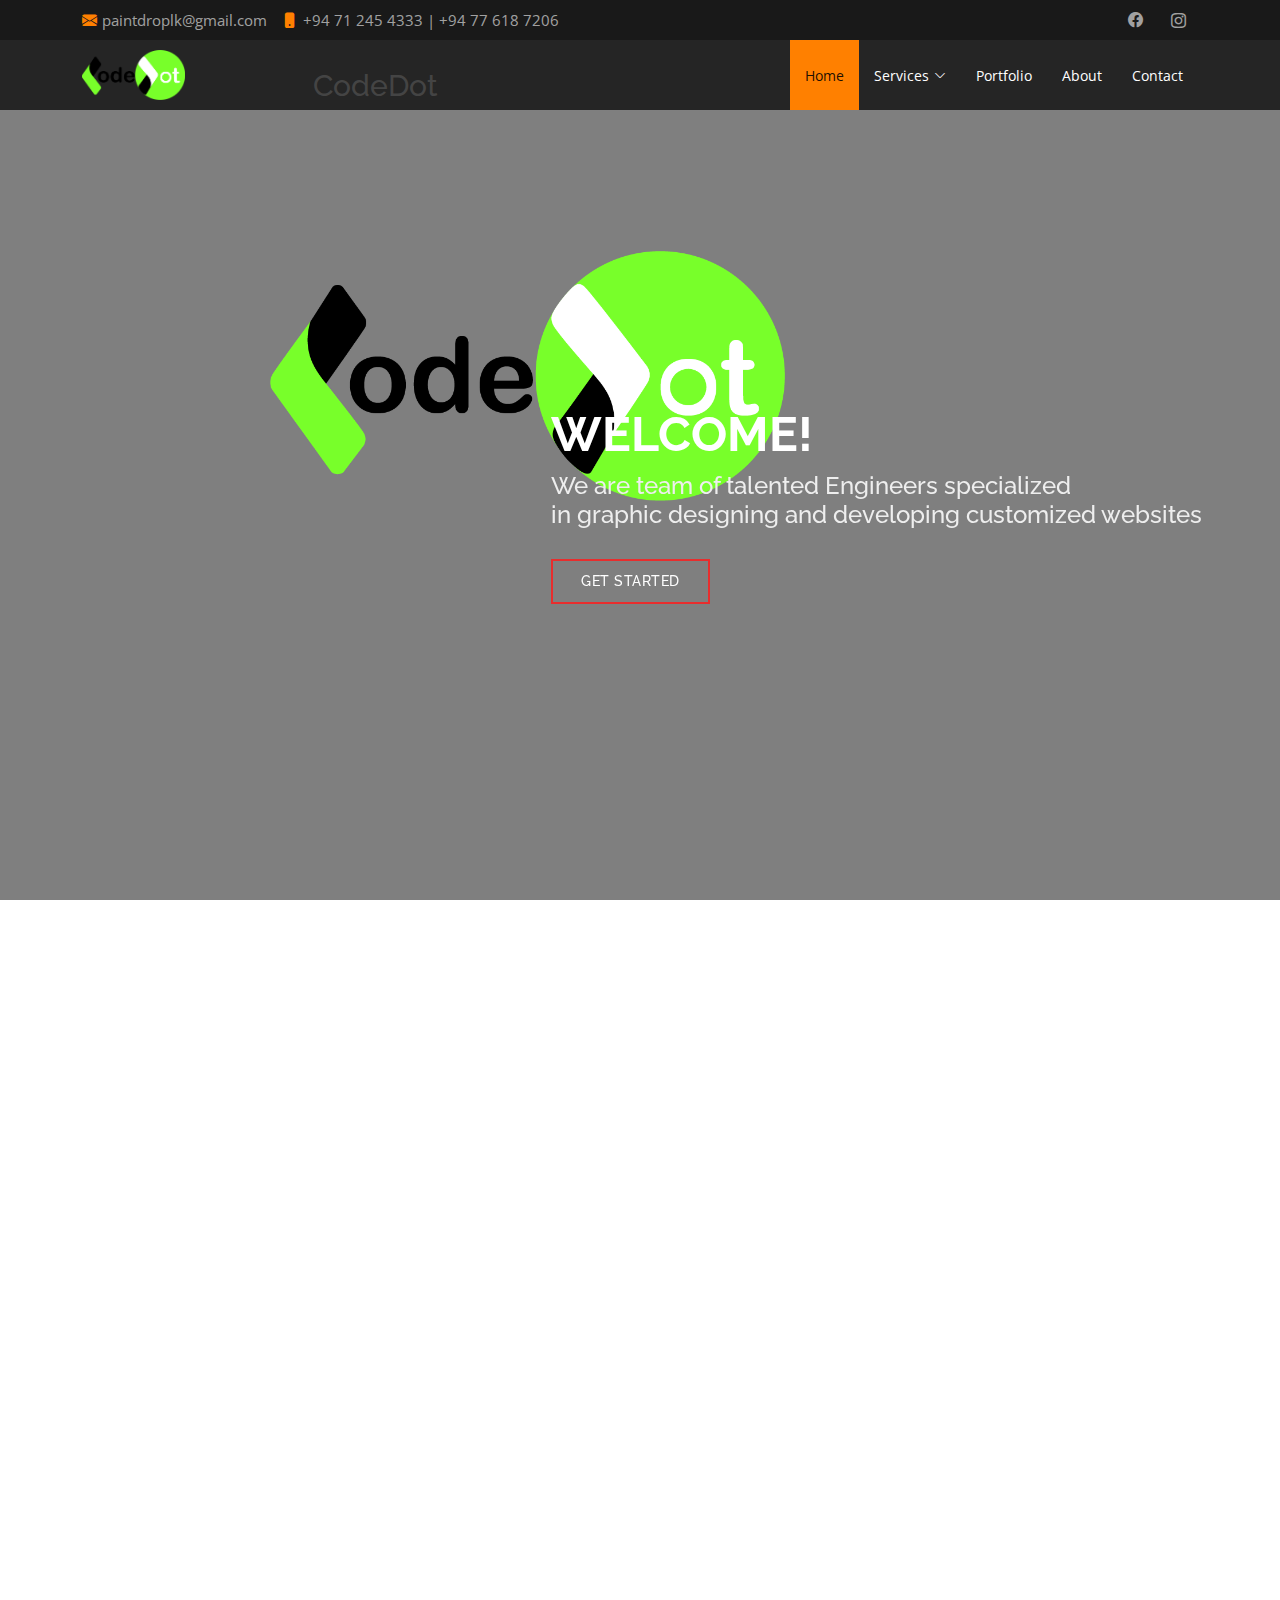
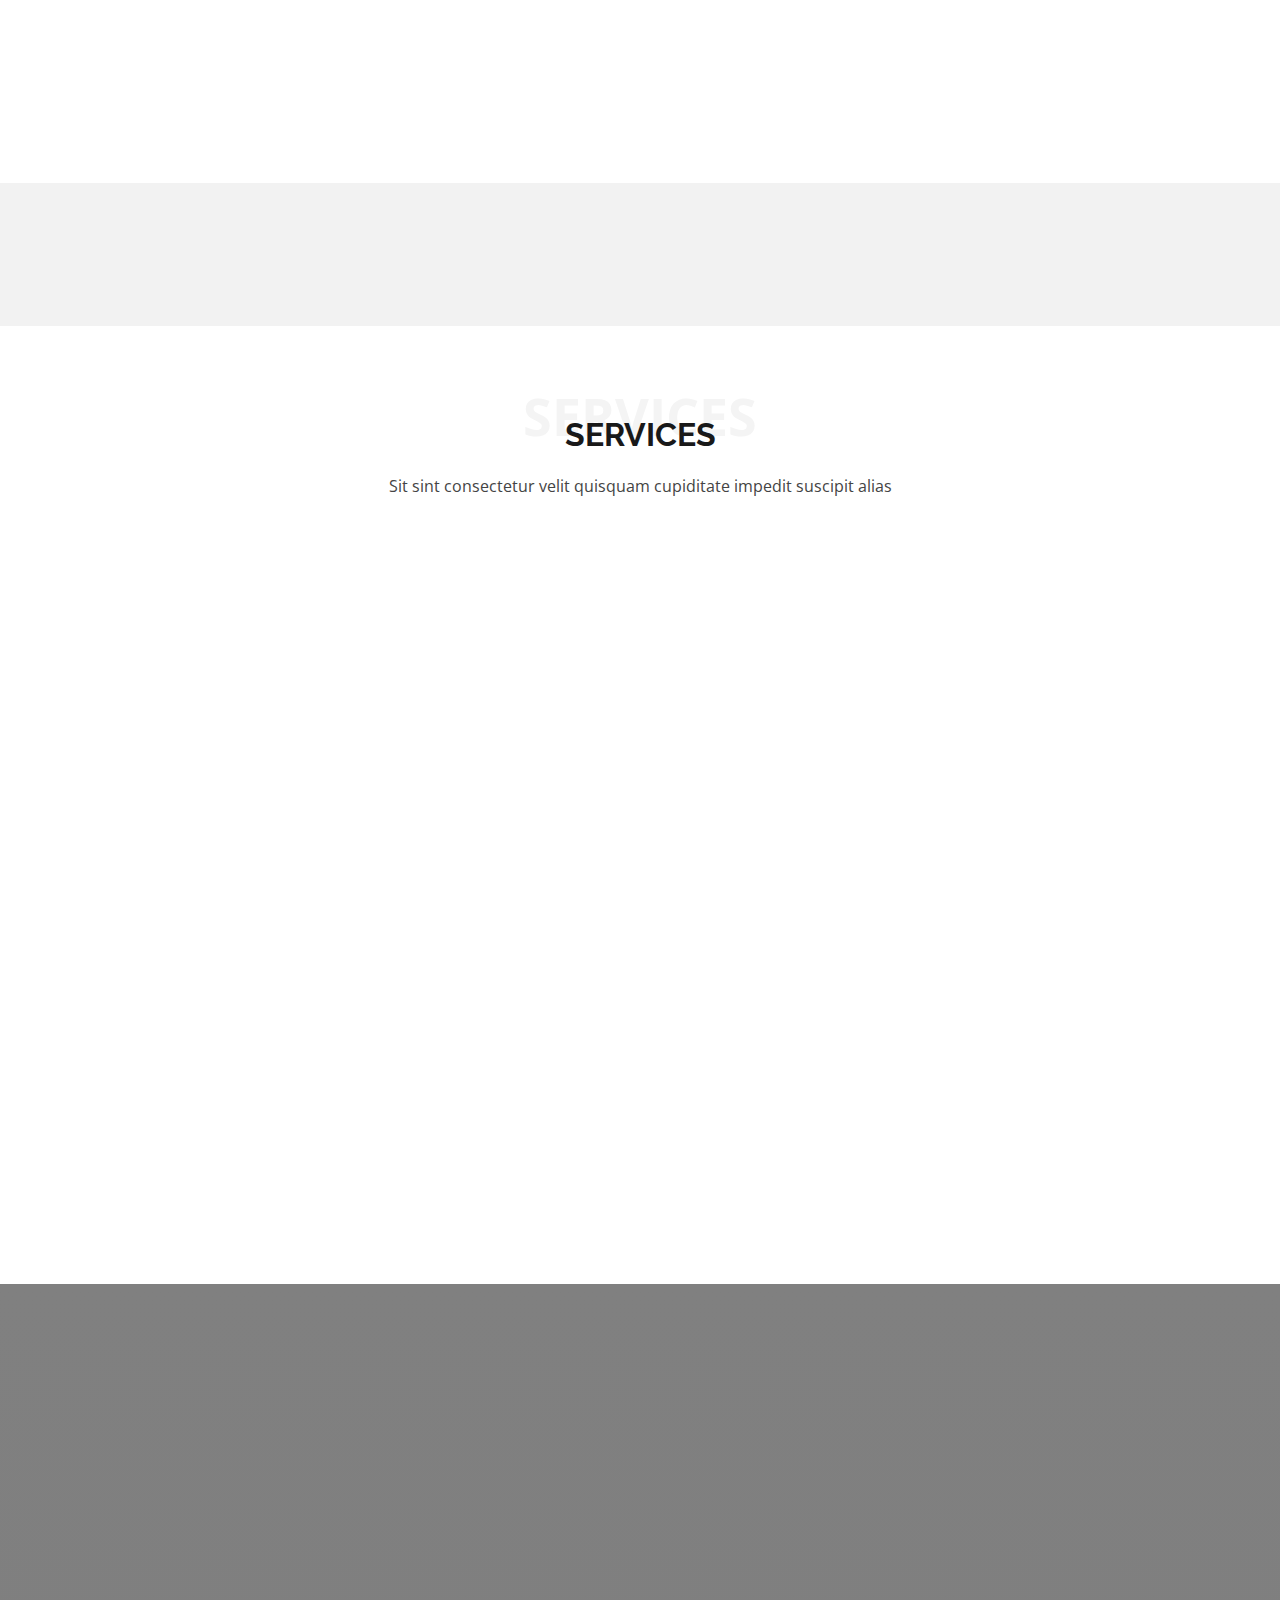
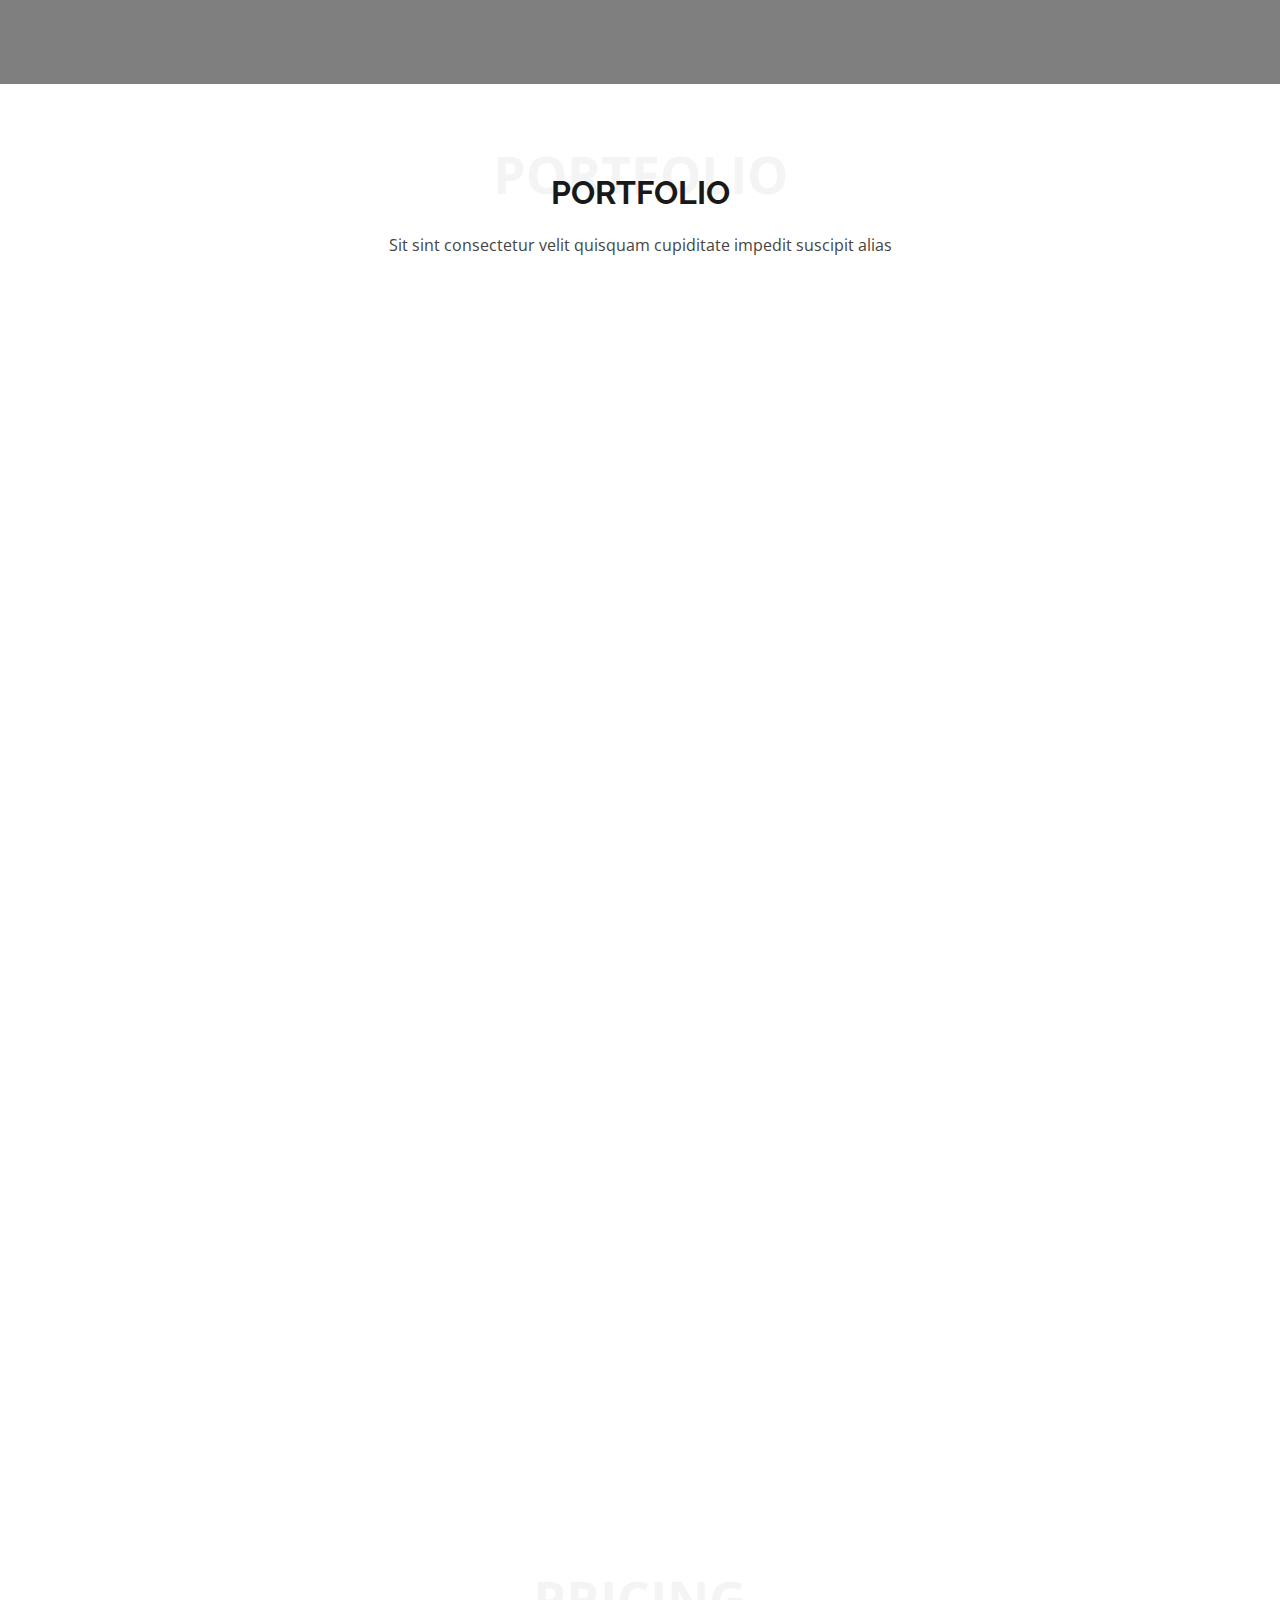
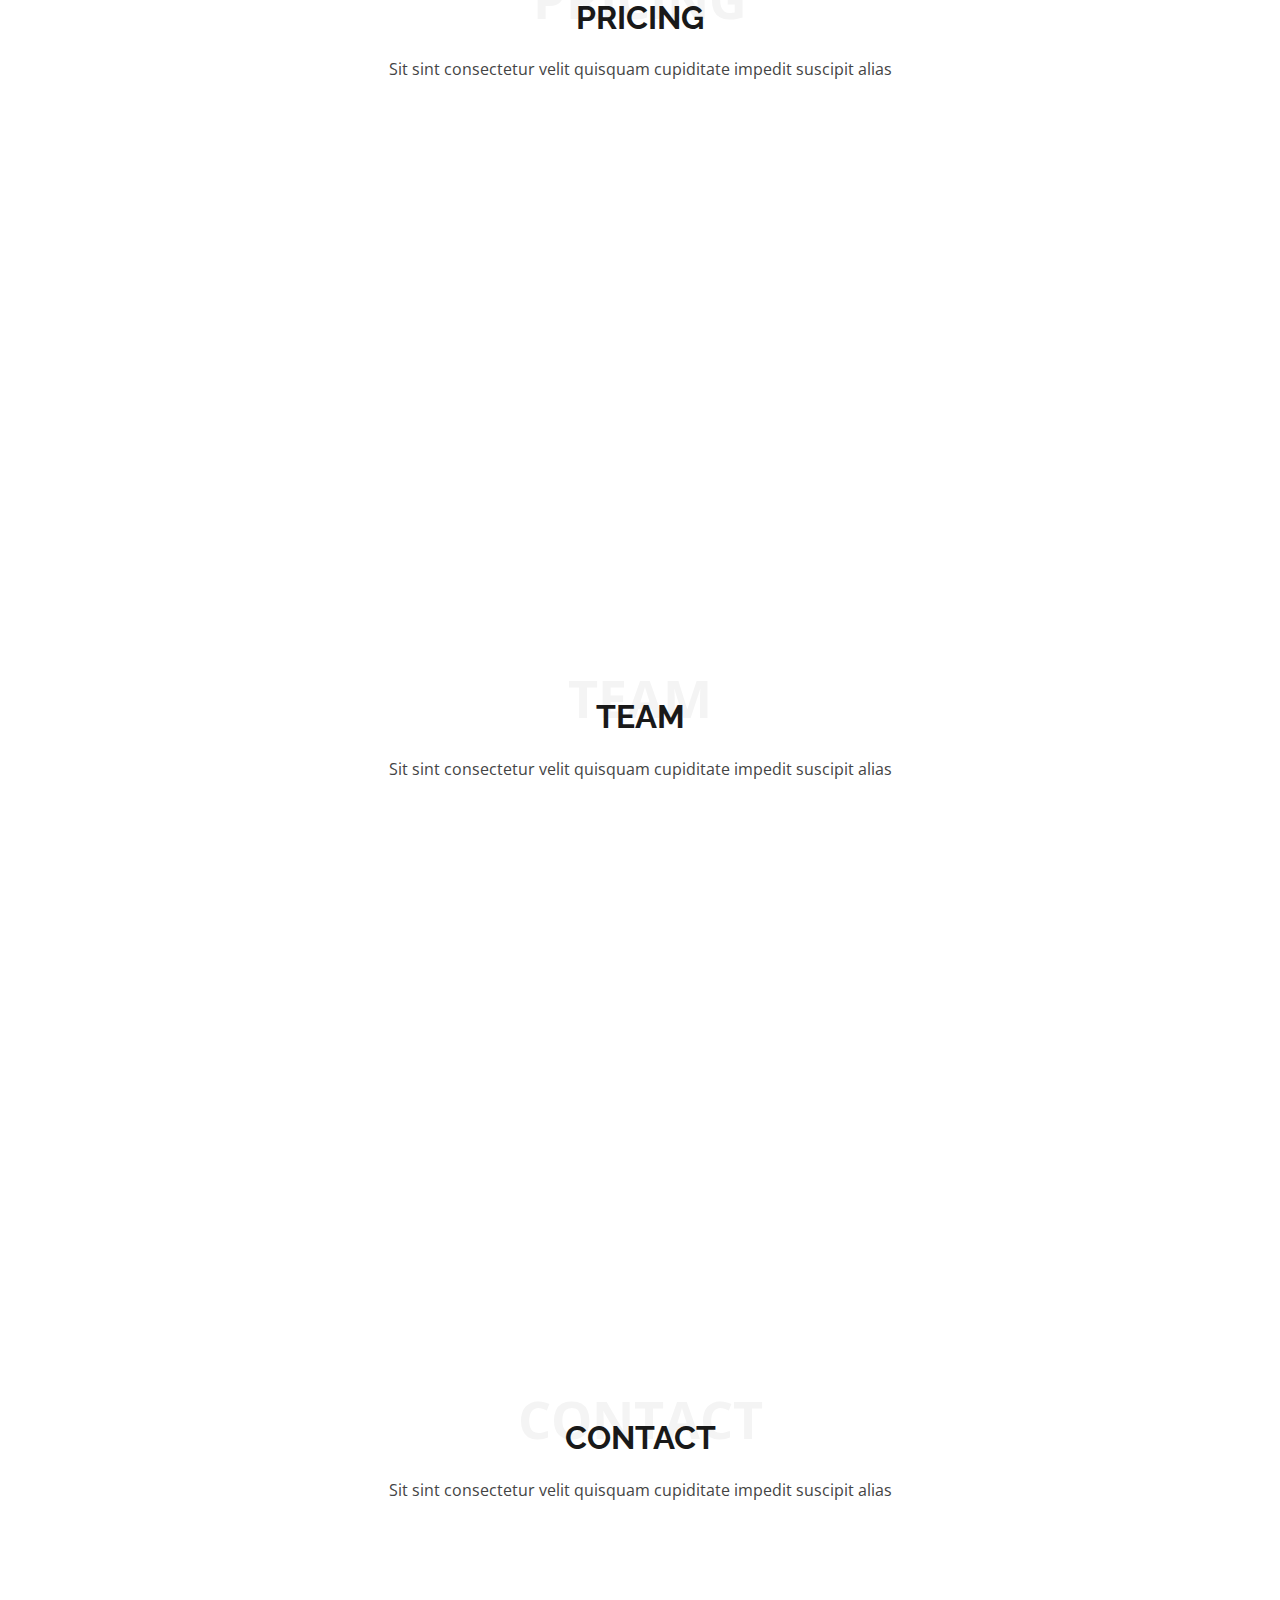
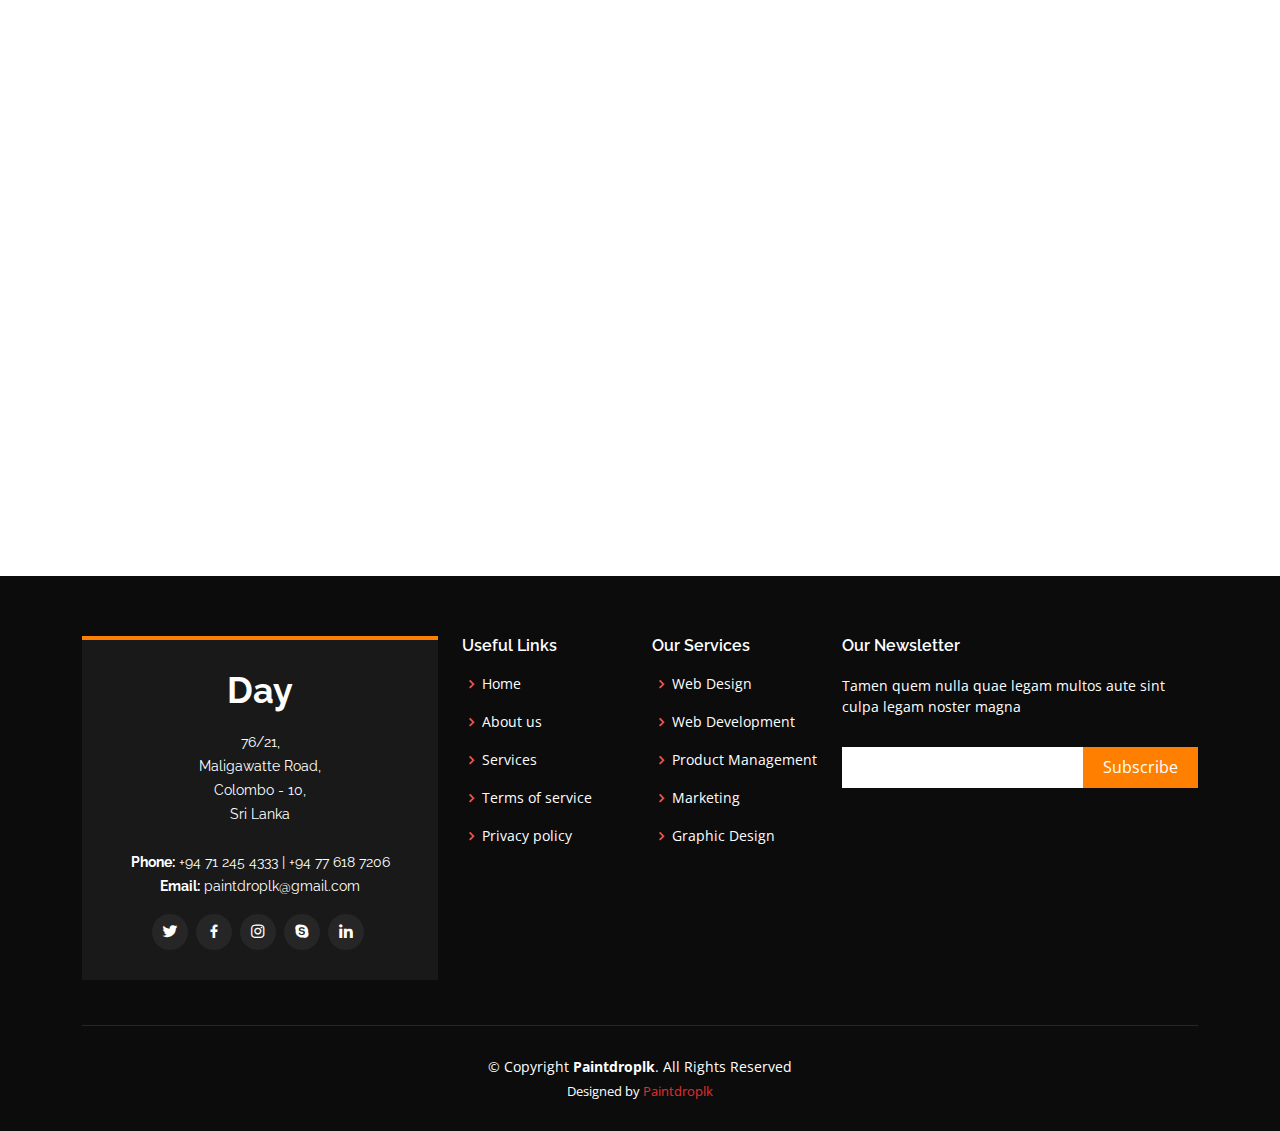
==== commit ab583a2a: "navbar updated and bg pic inserted" ====
--- a/index.html
+++ b/index.html
@@ -84,10 +84,10 @@
               <li><a href="#">Drop Down 4</a></li>
             </ul>
             </li>
+            <li><a class="nav-link scrollto " href="#portfolio">Portfolio</a></li>
+            <!--<li><a class="nav-link scrollto" href="#services">Services</a></li>-->
+            <li><a class="nav-link scrollto" href="#about">About</a></li>
             <li><a class="nav-link scrollto" href="#contact">Contact</a></li>
-            <!--<li><a class="nav-link scrollto" href="#services">Services</a></li>-->
-          <li><a class="nav-link scrollto " href="#portfolio">Portfolio</a></li>
-          <li><a class="nav-link scrollto" href="#about">About</a></li>
         </ul>
         <i class="bi bi-list mobile-nav-toggle"></i>
       </nav><!-- .navbar -->
@@ -97,7 +97,7 @@
 
   <!-- ======= Hero Section ======= -->
   <section id="hero" class="d-flex align-items-center">
-    <video src="assets/img/cta-bg.mp4" muted loop autoplay class="backgroung"></video>
+    <video src="assets/img/cta-bg.mp4" muted loop autoplay class="background"></video>
     <div class="container position-relative" data-aos="fade-down" data-aos-delay="500"><img src="assets/img/logo.png" class ="logoUp"></div>
     <div class="container position-relative" data-aos="fade-up" data-aos-delay="500">
       <h1>Welcome!</h1>
--- a/assets/css/style.css
+++ b/assets/css/style.css
@@ -14,12 +14,12 @@
 }
 
 a {
+  color: #0c0c0c;
+  text-decoration: none;
+}
+
+a:hover {
   color: #ff8000;
-  text-decoration: none;
-}
-
-a:hover {
-  color: #e82d2d;
   text-decoration: none;
 }
 
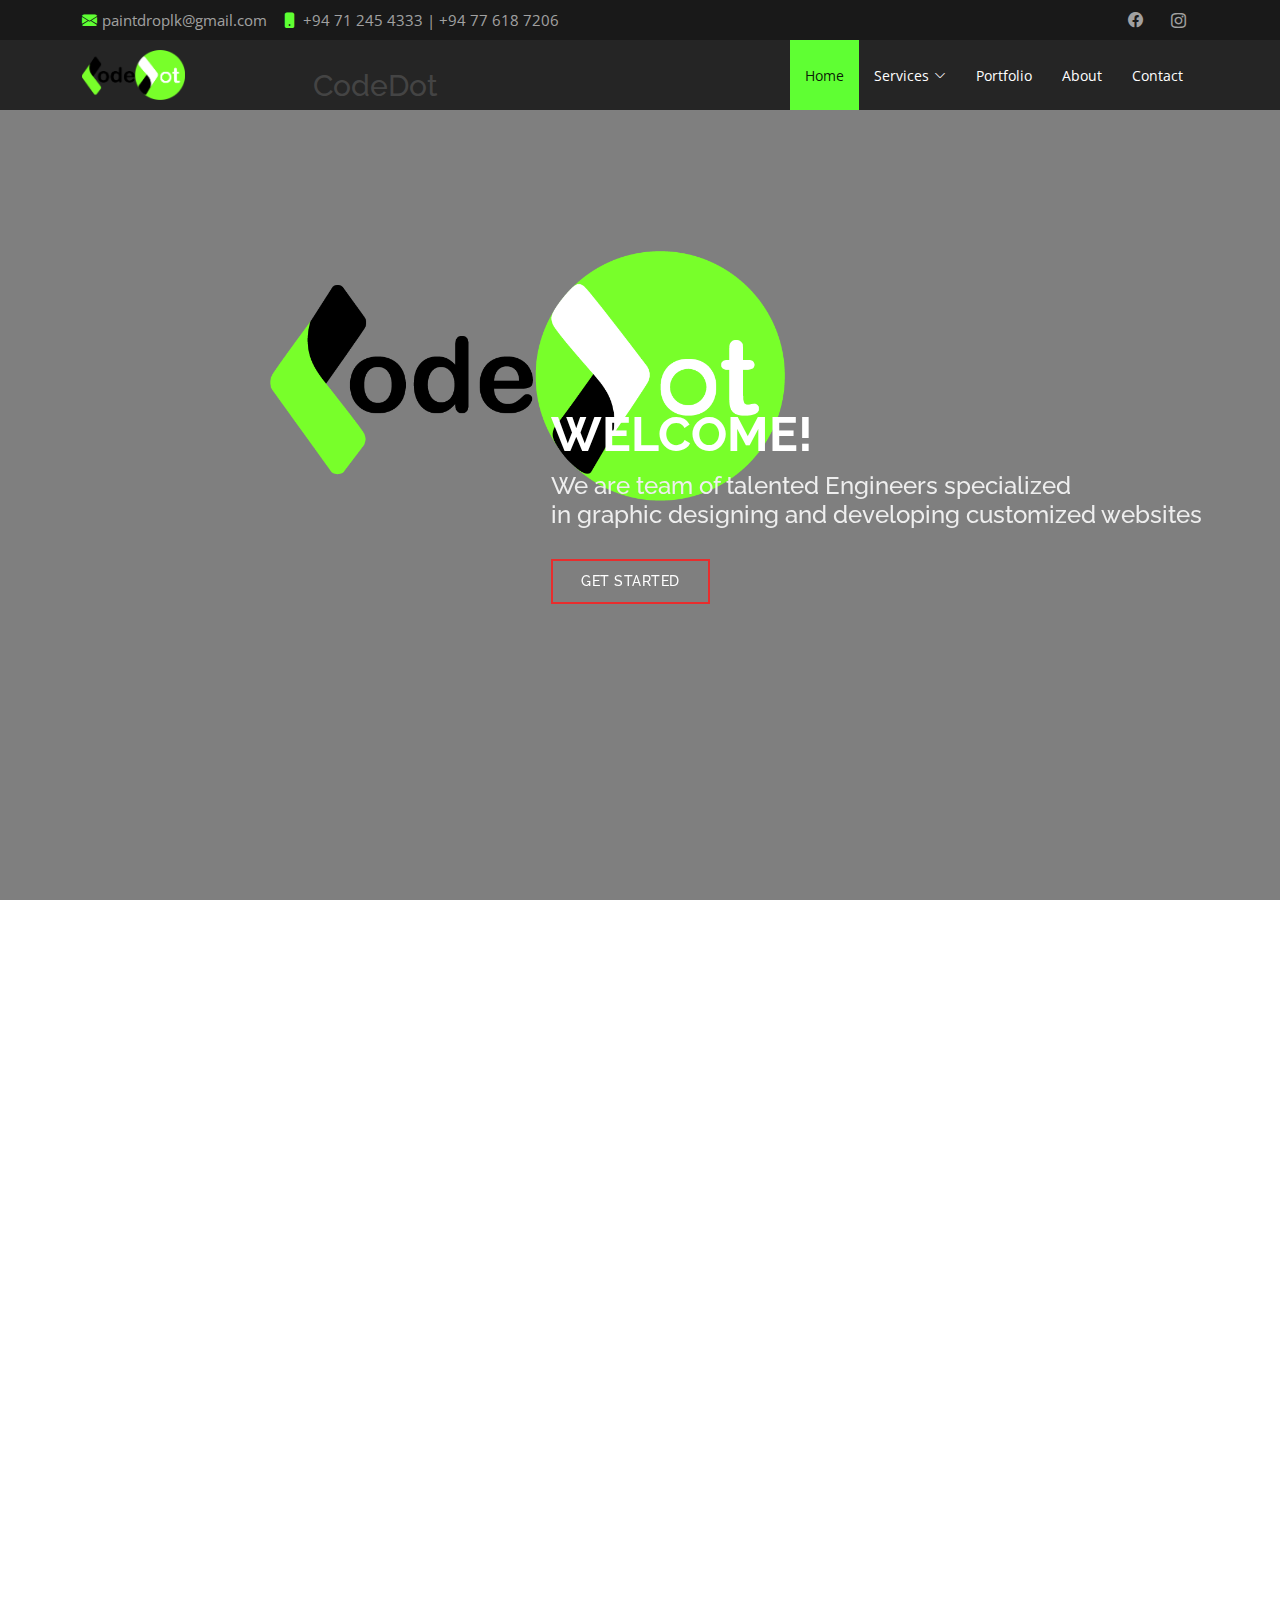
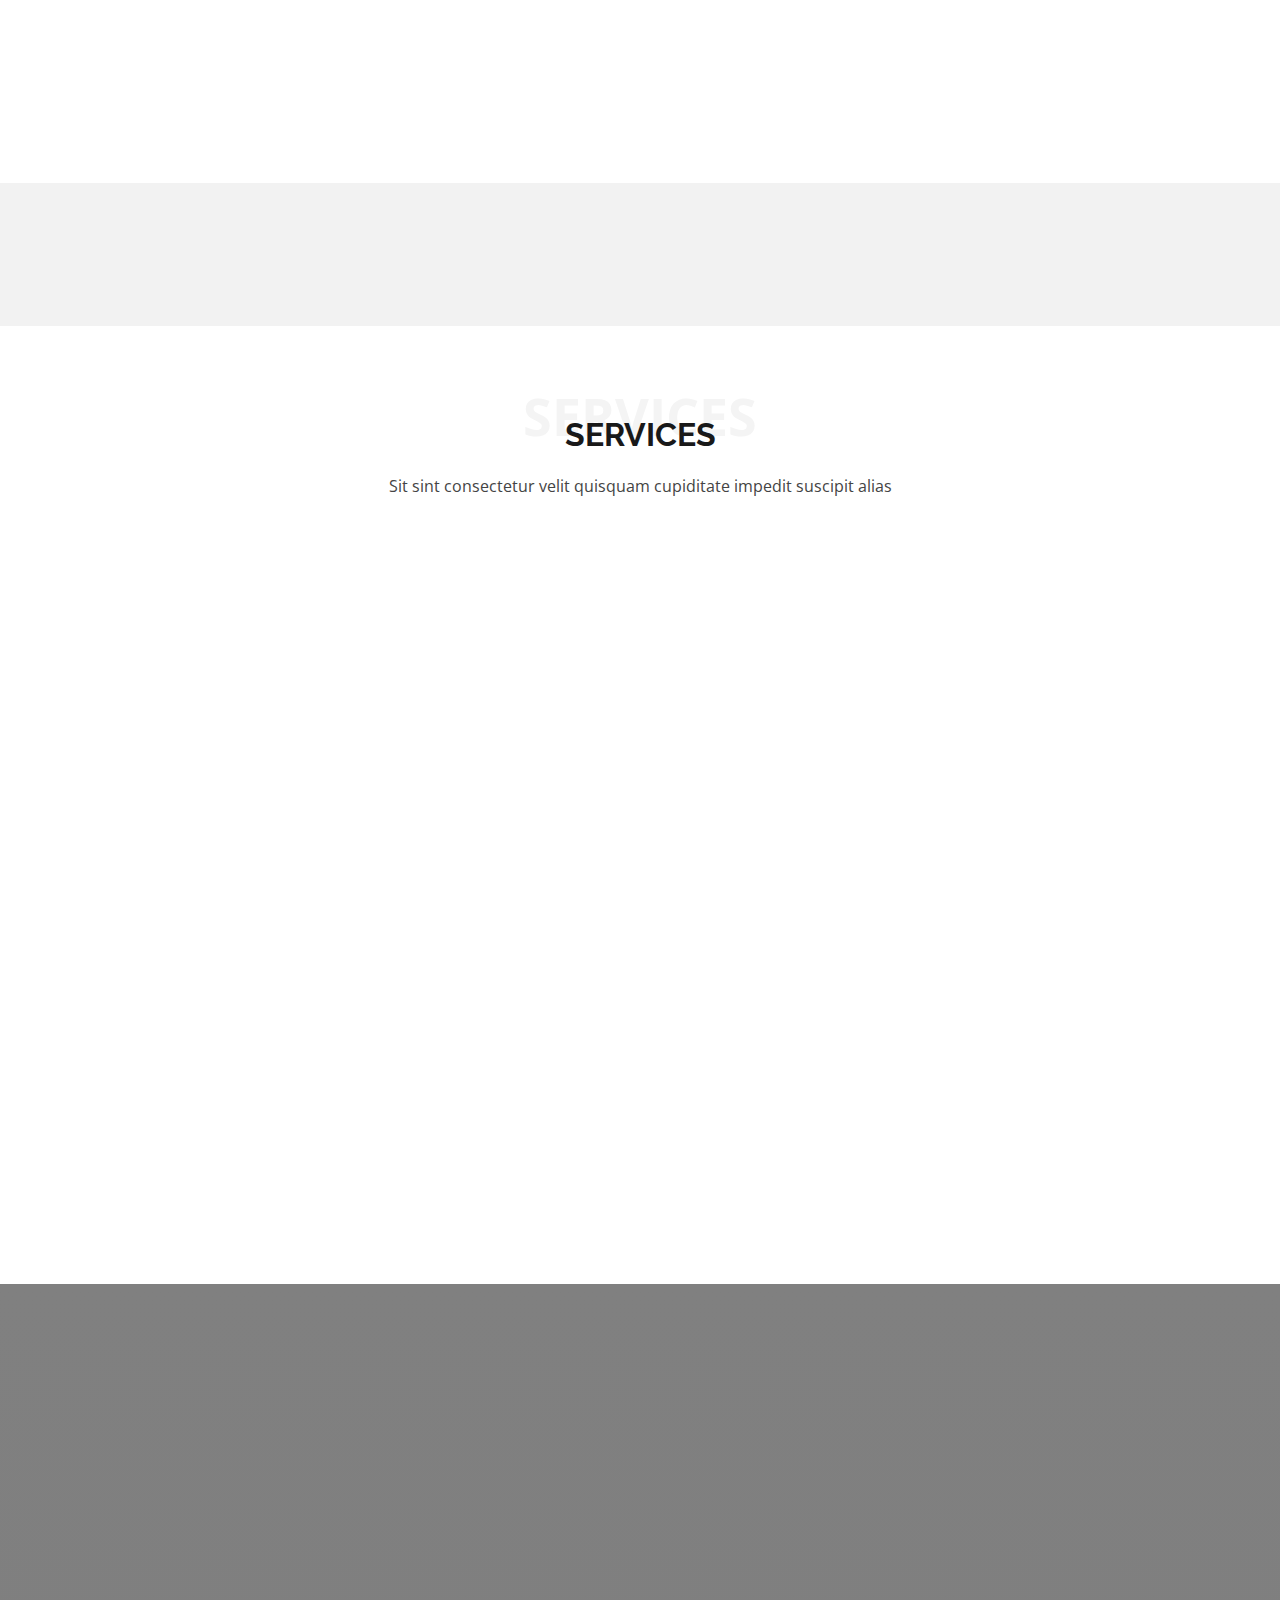
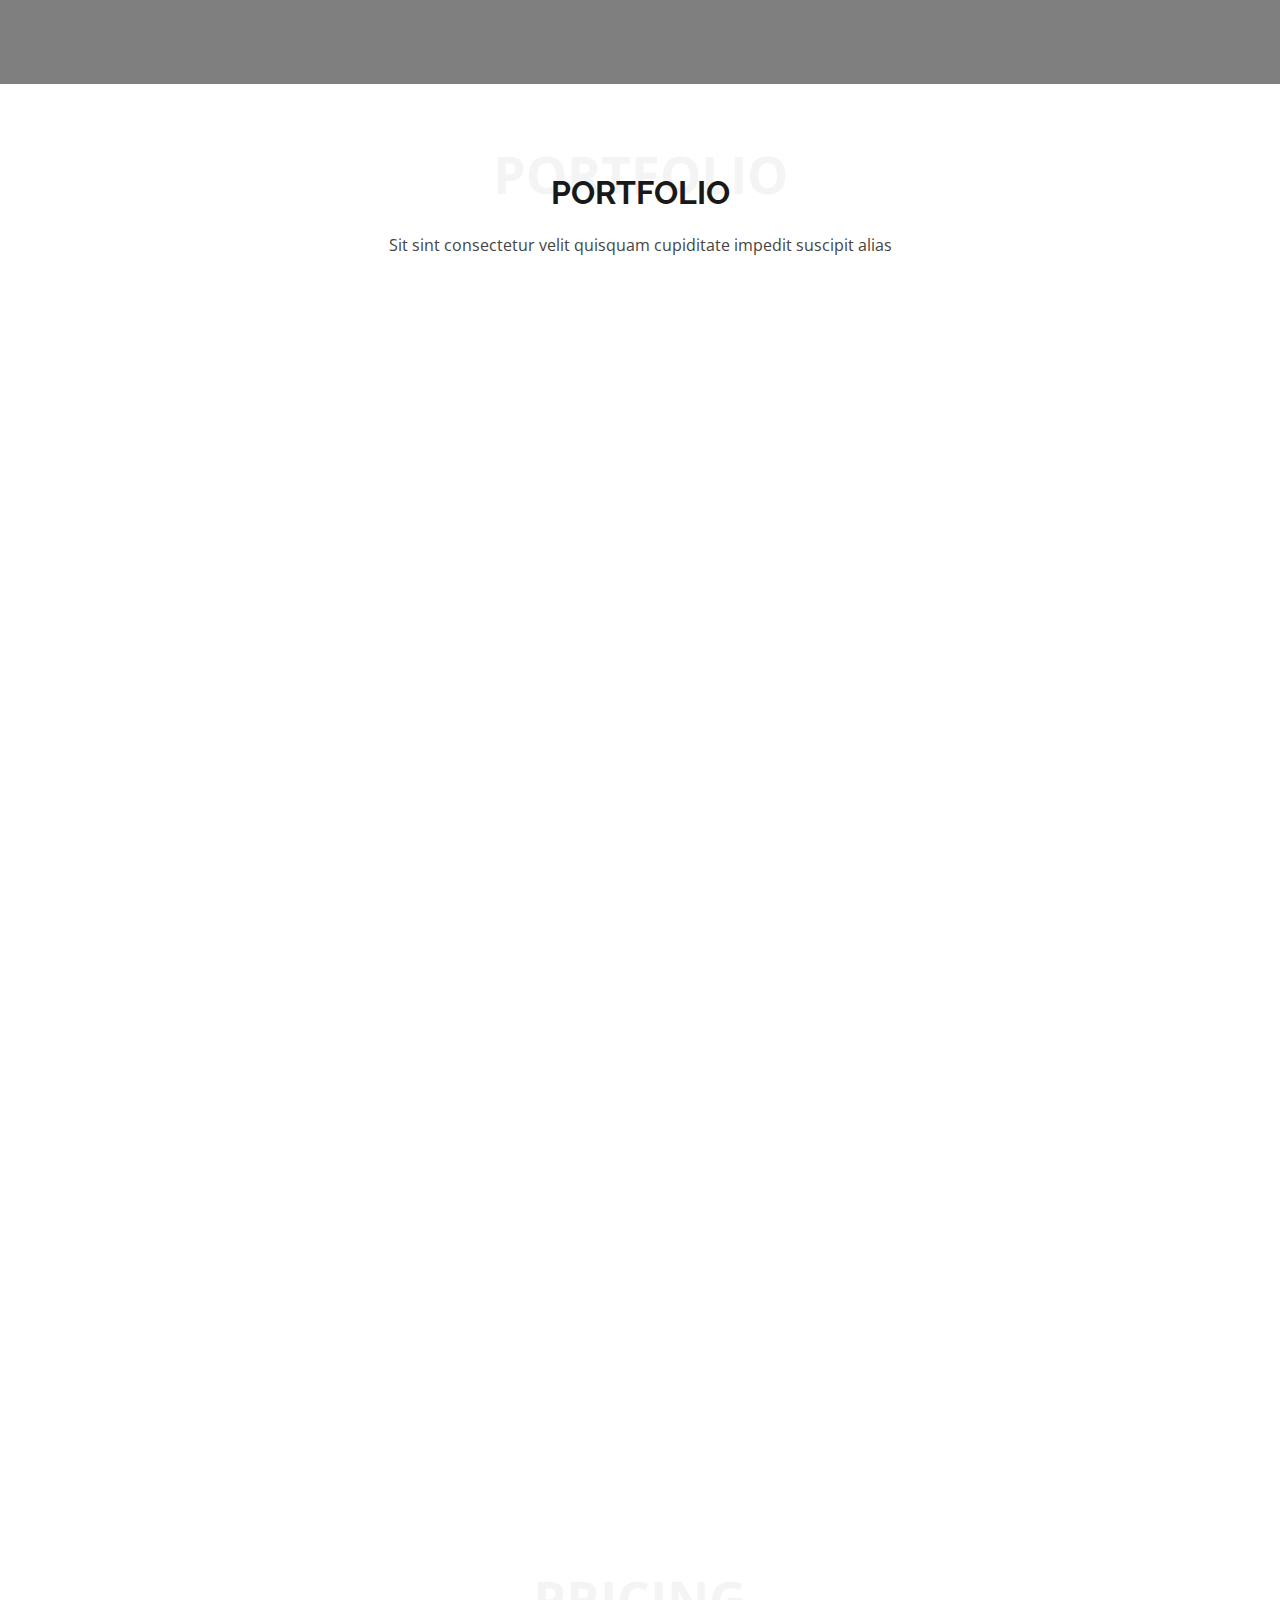
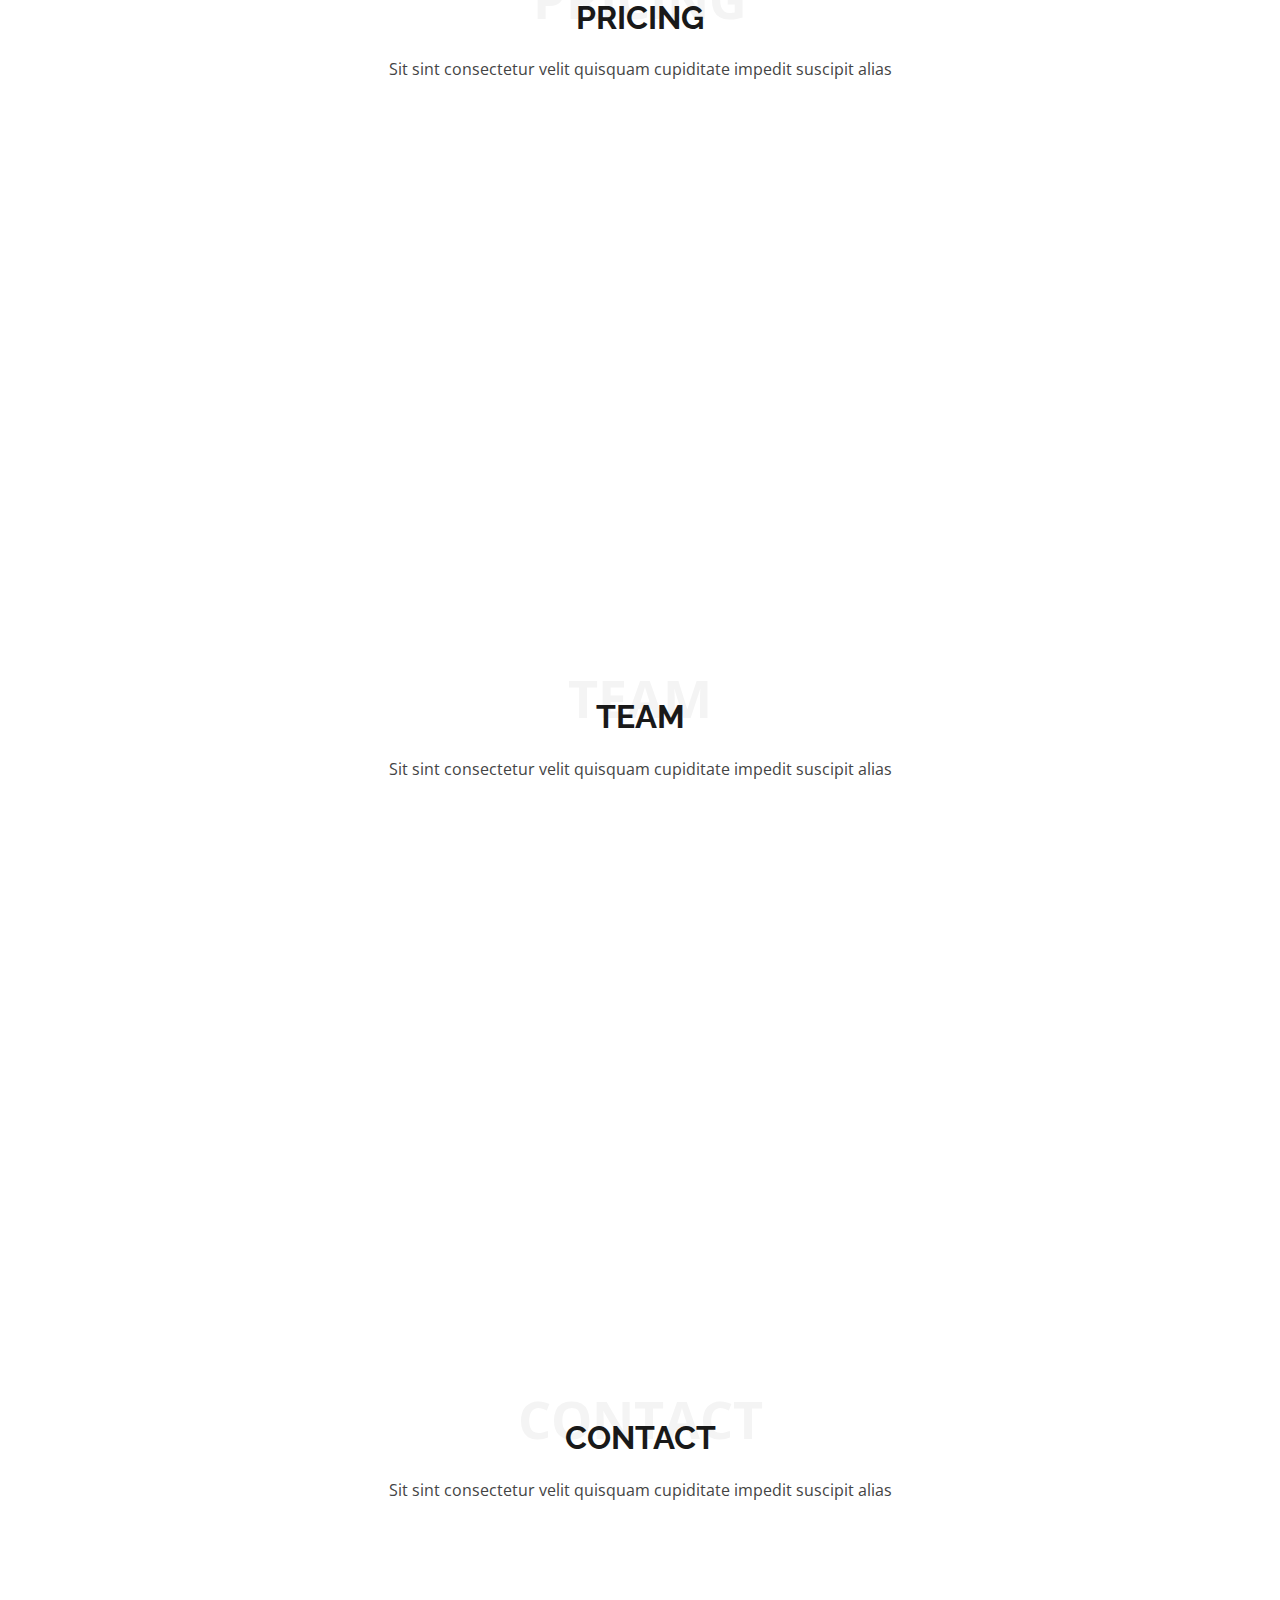
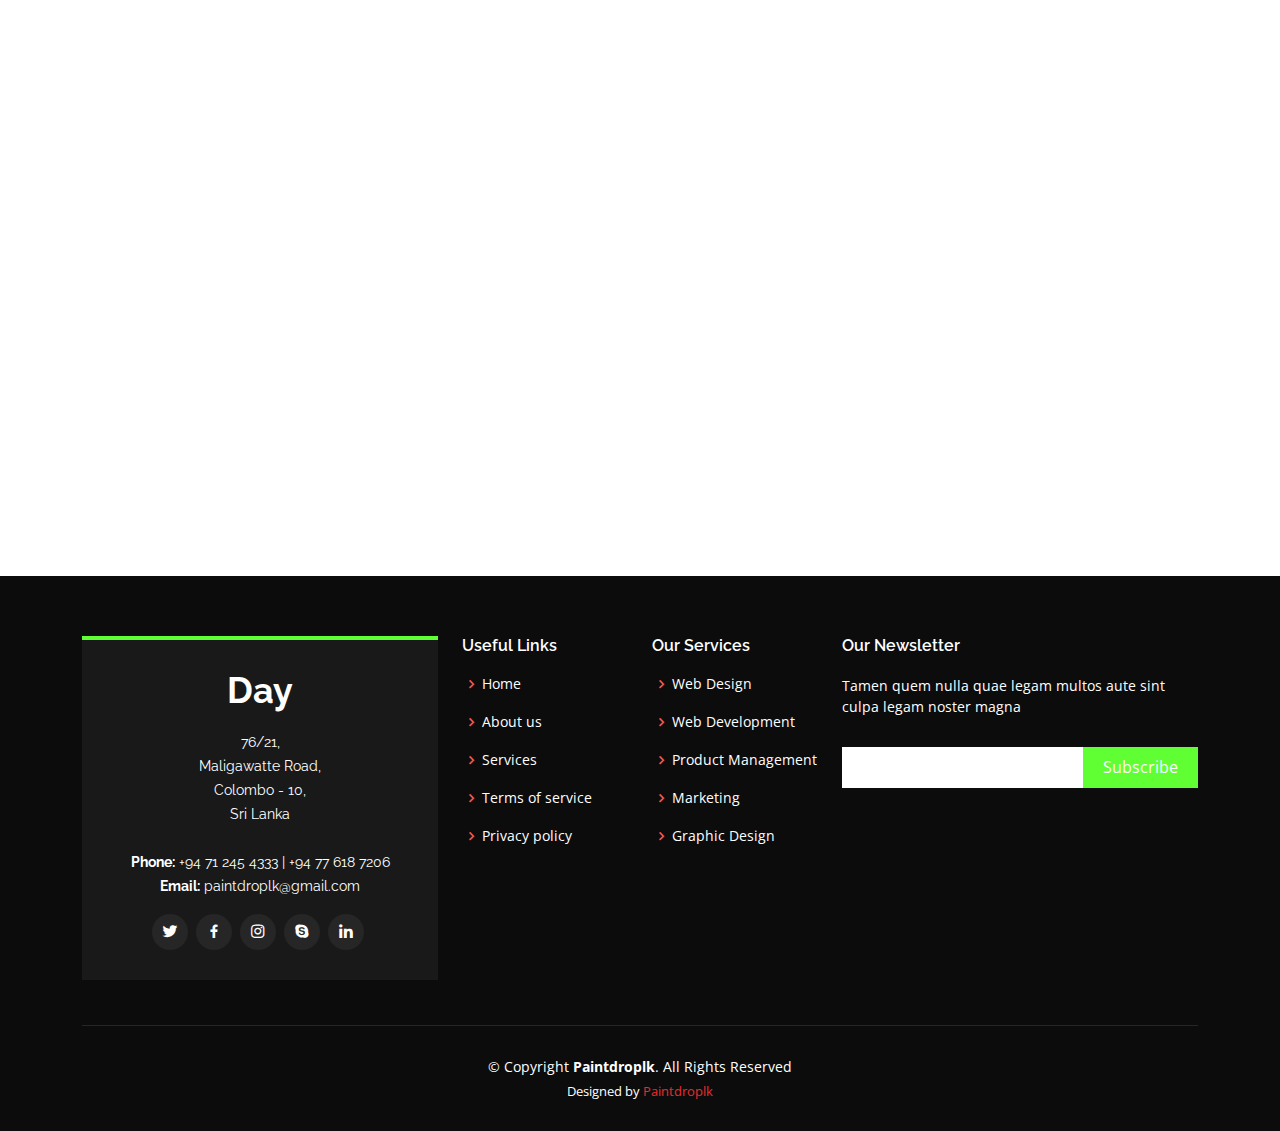
==== commit d1ce9980: "graphicDesign" ====
--- a/index.html
+++ b/index.html
@@ -70,15 +70,7 @@
           <li class="dropdown"><a class="nav-link scrollto" href="#services"><span>Services</span> <i class="bi bi-chevron-down"></i></a>
             <ul>
               <li><a href="webDev.html">Web Development</a></li>
-              <li class="dropdown"><a href="#"><span>Graphic Designing</span> <i class="bi bi-chevron-right"></i></a>
-                <ul>
-                  <li><a href="#">Deep Drop Down 1</a></li>
-                  <li><a href="#">Deep Drop Down 2</a></li>
-                  <li><a href="#">Deep Drop Down 3</a></li>
-                  <li><a href="#">Deep Drop Down 4</a></li>
-                  <li><a href="#">Deep Drop Down 5</a></li>
-                </ul>
-              </li>
+              <li><a href="graphicDesign.html">Graphic Designing</a></li>
               <li><a href="#">Drop Down 2</a></li>
               <li><a href="#">Drop Down 3</a></li>
               <li><a href="#">Drop Down 4</a></li>
--- a/assets/css/style.css
+++ b/assets/css/style.css
@@ -8,6 +8,12 @@
 /*--------------------------------------------------------------
 # General
 --------------------------------------------------------------*/
+:root {
+  --thm-base: #5FFF33;
+  --thm-base-rgb: 244,67,54;
+
+}
+
 body {
   font-family: "Open Sans", sans-serif;
   color: #444444;
@@ -19,7 +25,7 @@
 }
 
 a:hover {
-  color: #ff8000;
+  color: var(--thm-base);
   text-decoration: none;
 }
 
@@ -42,7 +48,7 @@
   right: 15px;
   bottom: 15px;
   z-index: 996;
-  background: #ff8000;
+  background: var(--thm-base);
   width: 40px;
   height: 40px;
   transition: all 0.4s;
@@ -75,7 +81,7 @@
   bottom: 0;
   z-index: 9999;
   overflow: hidden;
-  background: #fff;
+  background: #0c0c0c;
 }
 
 #preloader:before {
@@ -83,8 +89,8 @@
   position: fixed;
   top: calc(50% - 30px);
   left: calc(50% - 30px);
-  border: 6px solid #ff8000;
-  border-top-color: #efefef;
+  border: 6px solid var(--thm-base);
+  border-top-color: #0c0c0c;
   border-radius: 50%;
   width: 60px;
   height: 60px;
@@ -141,7 +147,7 @@
 }
 
 #topbar .contact-info i {
-  color: #ff8000;
+  color: var(--thm-base);
   line-height: 0;
   margin-right: 5px;
 }
@@ -257,7 +263,7 @@
 .navbar .active,
 .navbar .active:focus,
 .navbar li:hover > a {
-  background: #ff8000;
+  background: var(--thm-base);
   color:rgba(0, 0, 0, 0.9);
 }
 
@@ -336,7 +342,7 @@
 }
 
 .mobile-nav-toggle.bi-x {
-  color: #ff8000;
+  color: var(--thm-base);
 }
 
 @media (max-width: 991px) {
@@ -388,7 +394,7 @@
 .navbar-mobile a:hover,
 .navbar-mobile .active,
 .navbar-mobile li:hover > a {
-  color: #ff8000;
+  color: var(--thm-base);
   background: none;
 }
 
@@ -423,7 +429,7 @@
 .navbar-mobile .dropdown ul a:hover,
 .navbar-mobile .dropdown ul .active:hover,
 .navbar-mobile .dropdown ul li:hover > a {
-  color: #ff8000;
+  color: var(--thm-base);
 }
 
 .navbar-mobile .dropdown > .dropdown-active {
@@ -497,14 +503,27 @@
 }
 
 #hero .btn-get-started:hover {
-  background: #0b8b84;
-  border-color: #ff8000;
+  background: #0c0c0c;
+  border-color: var(--thm-base);
 }
 
 #hero .logoUp {
   margin: 0 0 50% 50%;
   max-height: 250px;
 }
+
+#hero .btnstart {
+  margin: 0 0 20% 20%;
+
+}
+
+#hero .bi {
+  margin: 2.25rem;
+  font-size: 1.5rem;
+  color: var(--thm-base);
+}
+
+
 
 @media (min-width: 1024px) {
   #hero {
@@ -632,7 +651,7 @@
 .about .content ul i {
   font-size: 20px;
   padding-right: 4px;
-  color: #ff8000;
+  color: var(--thm-base);
 }
 
 .about .content p:last-child {
@@ -675,7 +694,7 @@
 }
 
 .why-us .box:hover {
-  background: #ff8000;
+  background: var(--thm-base);
   padding: 30px 30px 70px 30px;
   box-shadow: 10px 15px 30px rgba(0, 0, 0, 0.18);
 }
@@ -729,7 +748,7 @@
   margin: 0 auto;
   width: 64px;
   height: 64px;
-  background: #ff8000;
+  background: var(--thm-base);
   transition: all 0.3s ease-out 0s;
   display: flex;
   align-items: center;
@@ -772,8 +791,8 @@
 }
 
 .services .icon-box:hover {
-  background: #ff8000;
-  border-color: #ff8000;
+  background: var(--thm-base);
+  border-color: var(--thm-base);
   padding: 70px 20px 90px 20px;
 }
 
@@ -782,7 +801,7 @@
 }
 
 .services .icon-box:hover .icon i {
-  color: #ff8000;
+  color: var(--thm-base);
 }
 
 .services .icon-box:hover .icon::before {
@@ -830,7 +849,7 @@
 
 .cta .cta-btn:hover {
   background: #0b8b84;
-  border: 2px solid #ff8000;
+  border: 2px solid var(--thm-base);
 }
 
 /*--------------------------------------------------------------
@@ -907,7 +926,7 @@
 
 .portfolio .portfolio-item .portfolio-info .preview-link:hover,
 .portfolio .portfolio-item .portfolio-info .details-link:hover {
-  color: #ff8000;
+  color: var(--thm-base);
 }
 
 .portfolio .portfolio-item .portfolio-info .details-link {
@@ -939,6 +958,26 @@
 .portfolio .portfolio-item:hover .portfolio-info {
   opacity: 1;
   bottom: 20px;
+}
+
+.portfolio .cta-btn {
+  font-family: "Raleway", sans-serif;
+  text-transform: uppercase;
+  font-weight: 500;
+  font-size: 14px;
+  letter-spacing: 1px;
+  display: inline-block;
+  padding: 10px 28px;
+  transition: 0.5s;
+  margin-top: 10px;
+  border: 2px solid #e82d2d;
+  color: #0c0c0c;
+}
+
+.portfolio .cta-btn:hover {
+  background: #0c0c0c;
+  border: 2px solid var(--thm-base);
+  color: white;
 }
 
 /*--------------------------------------------------------------
@@ -965,14 +1004,14 @@
   height: 12px;
   background-color: #fff;
   opacity: 1;
-  border: 1px solid #ff8000;
+  border: 1px solid var(--thm-base);
 }
 
 .portfolio-details
   .portfolio-details-slider
   .swiper-pagination
   .swiper-pagination-bullet-active {
-  background-color: #ff8000;
+  background-color: var(--thm-base);
 }
 
 .portfolio-details .portfolio-info {
@@ -1035,7 +1074,7 @@
 
 .pricing .box h4 {
   font-size: 42px;
-  color: #ff8000;
+  color: var(--thm-base);
   font-weight: 500;
   font-family: "Open Sans", sans-serif;
   margin-bottom: 20px;
@@ -1067,7 +1106,7 @@
 }
 
 .pricing .box ul i {
-  color: #ff8000;
+  color: var(--thm-base);
   font-size: 18px;
   padding-right: 4px;
 }
@@ -1083,7 +1122,7 @@
 }
 
 .pricing .box .btn-buy {
-  background: #ff8000;
+  background: var(--thm-base);
   display: inline-block;
   padding: 10px 40px;
   color: #fff;
@@ -1096,11 +1135,11 @@
 }
 
 .pricing .box .btn-buy:hover {
-  background: #e82d2d;
+  background: #0c0c0c;
 }
 
 .pricing .featured {
-  background: #ff8000;
+  background: var(--thm-base);
   box-shadow: none;
   color: #fff;
 }
@@ -1110,11 +1149,11 @@
 .pricing .featured ul,
 .pricing .featured ul li,
 .pricing .featured ul .na {
-  color: #fff;
+  color: #0c0c0c;
 }
 
 .pricing .featured h4 span {
-  color: rgba(255, 255, 255, 0.58);
+  color: rgba(64 55 55 / 58%);
 }
 
 .pricing .featured .btn-wrap {
@@ -1127,8 +1166,8 @@
 }
 
 .pricing .featured .btn-buy:hover {
-  background: #fff;
-  color: #ff8000;
+  background: #0c0c0c;
+  color: #fff;
 }
 
 /*--------------------------------------------------------------
@@ -1177,7 +1216,7 @@
 }
 
 .team .member .social a:hover {
-  color: #ff8000;
+  color: var(--thm-base);
 }
 
 .team .member .social i {
@@ -1197,7 +1236,7 @@
 
 .contact .info-box i {
   font-size: 32px;
-  color: #ff8000;
+  color: var(--thm-base);
   border-radius: 50%;
   padding: 8px;
   border: 2px dotted #f5a0a0;
@@ -1273,7 +1312,7 @@
 
 .contact .php-email-form input::focus,
 .contact .php-email-form textarea::focus {
-  background-color: #ff8000;
+  background-color: var(--thm-base);
 }
 
 .contact .php-email-form input {
@@ -1285,10 +1324,10 @@
 }
 
 .contact .php-email-form button[type="submit"] {
-  background: #ff8000;
+  background: var(--thm-base);
   border: 0;
   padding: 10px 24px;
-  color: #fff;
+  color: #0c0c0c;
   transition: 0.4s;
 }
 
@@ -1365,7 +1404,7 @@
   margin-bottom: 15px;
   background: #191919;
   color: #fff;
-  border-top: 4px solid #ff8000;
+  border-top: 4px solid var(--thm-base);
   text-align: center;
   padding: 30px 20px;
 }
@@ -1401,7 +1440,7 @@
 }
 
 #footer .footer-top .social-links a:hover {
-  background: #ff8000;
+  background: var(--thm-base);
   color: #fff;
   text-decoration: none;
 }
@@ -1475,7 +1514,7 @@
   background: none;
   font-size: 16px;
   padding: 0 20px;
-  background: #ff8000;
+  background: var(--thm-base);
   color: #fff;
   transition: 0.3s;
   border-radius: 4;
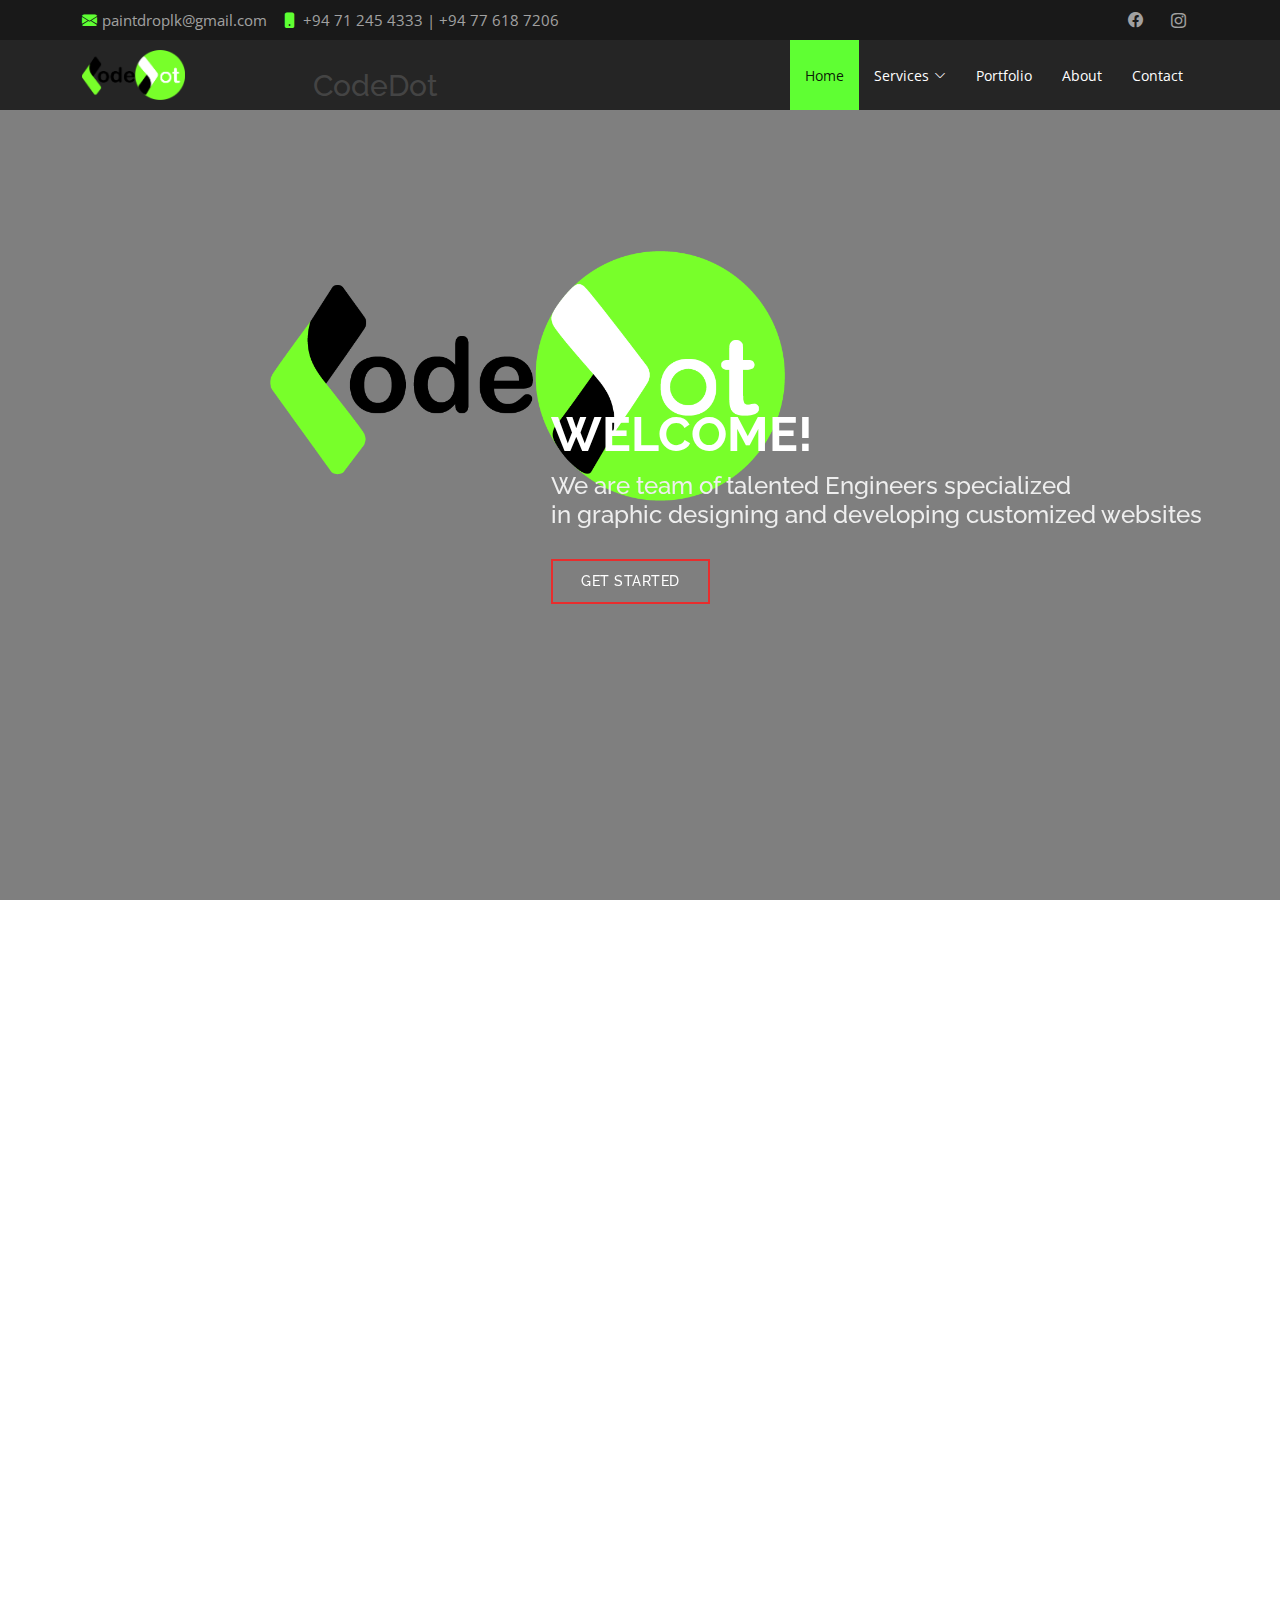
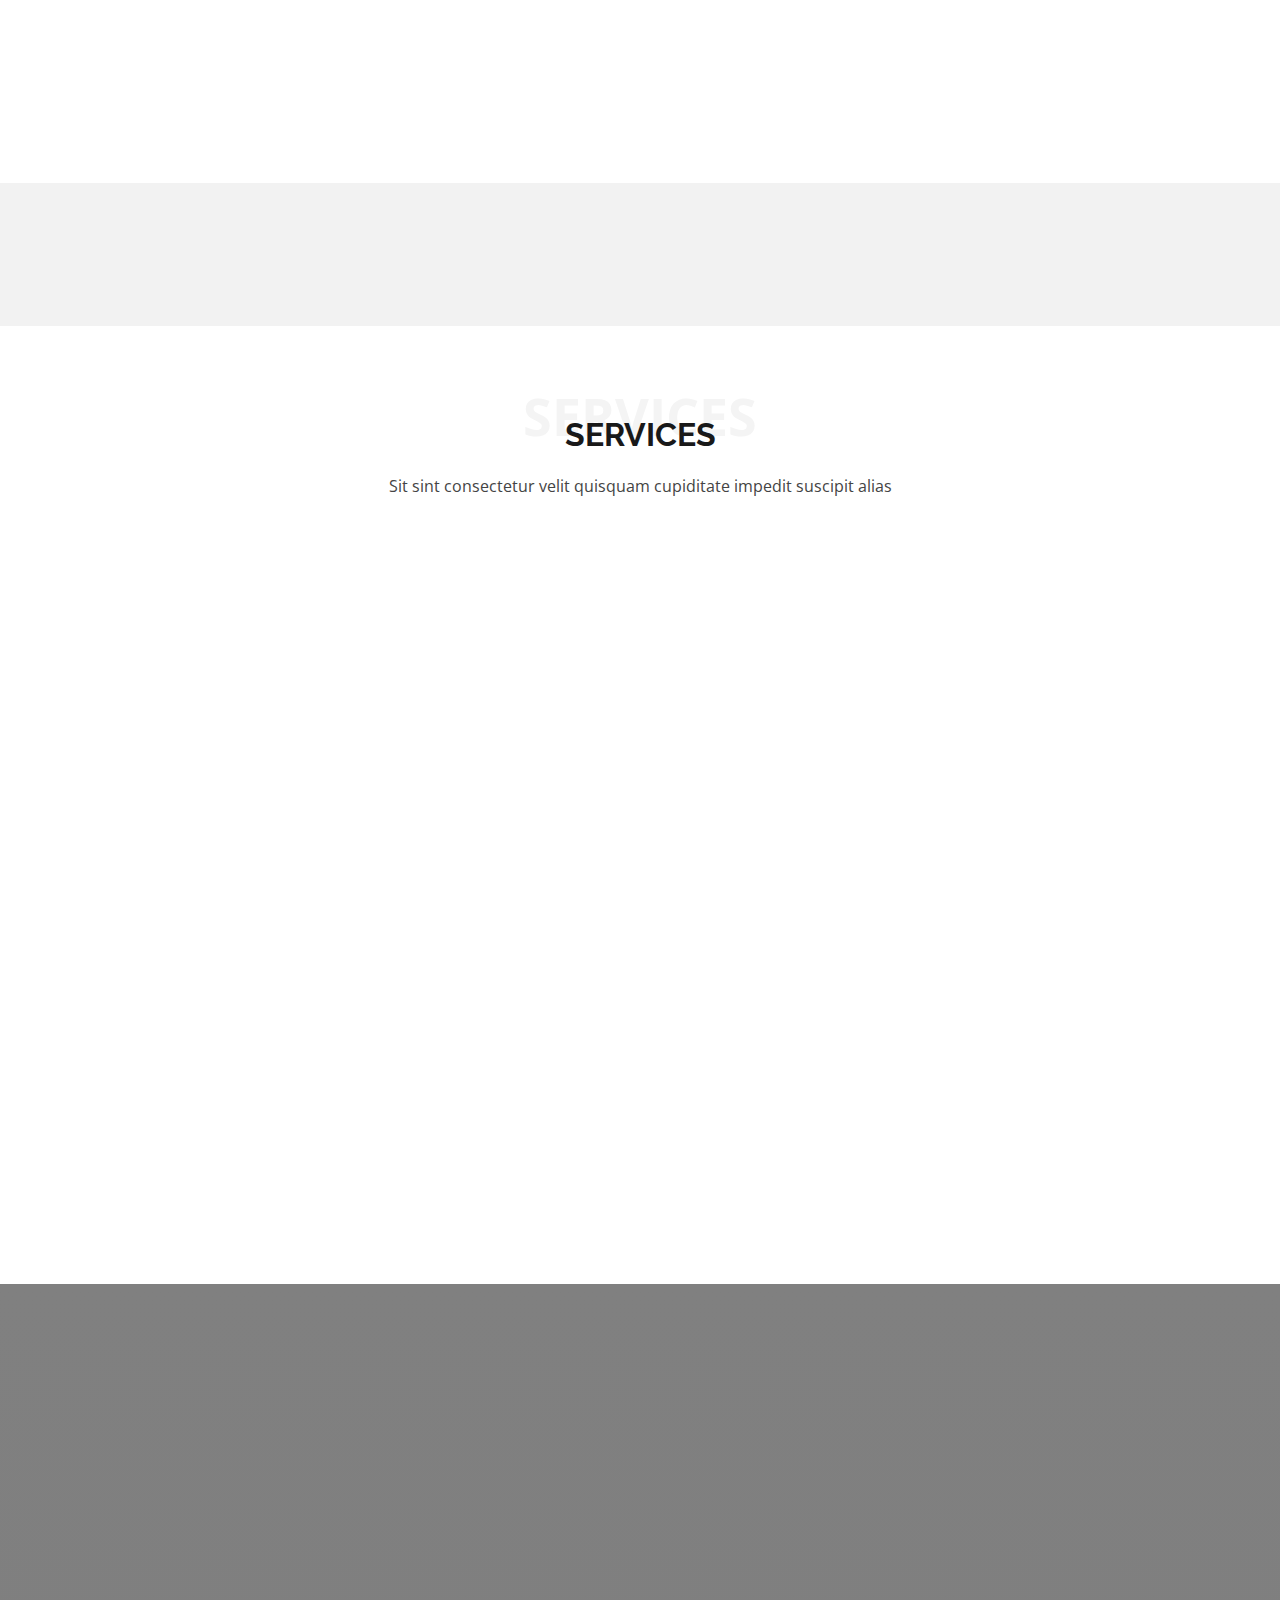
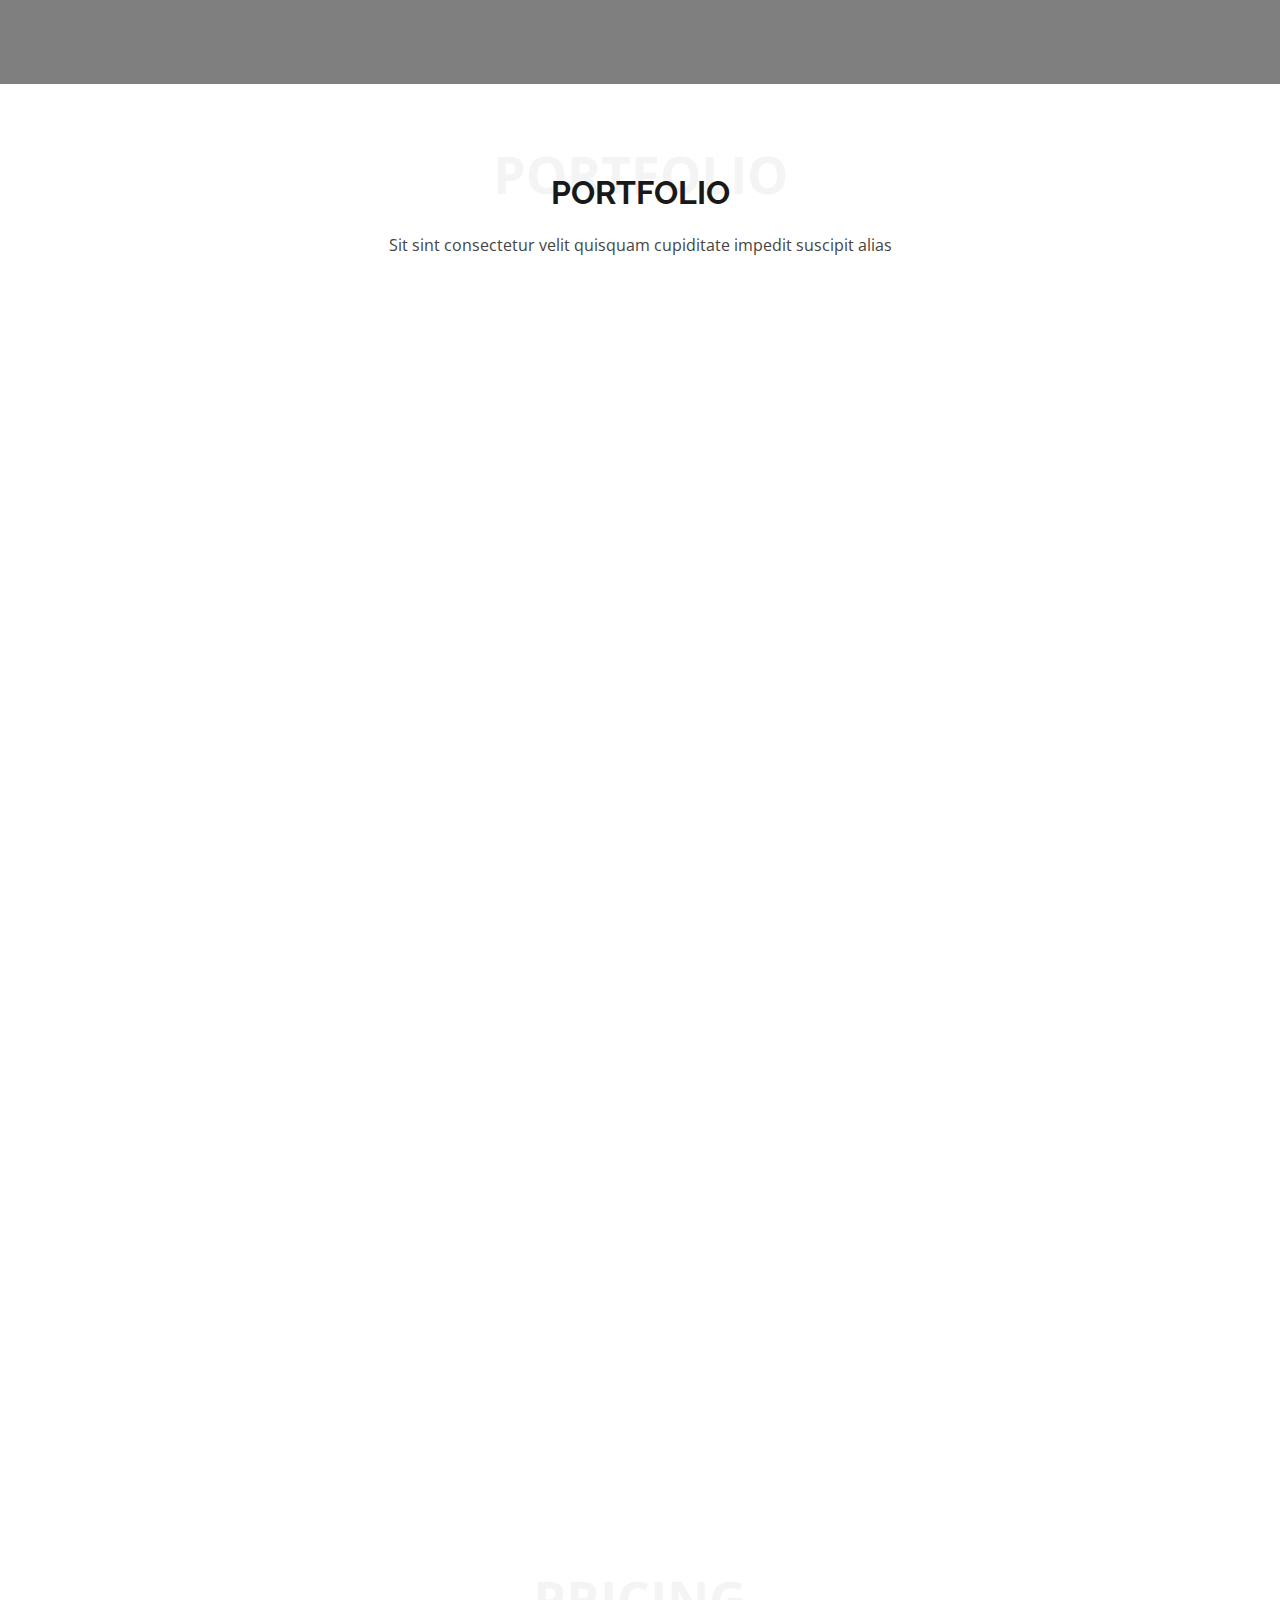
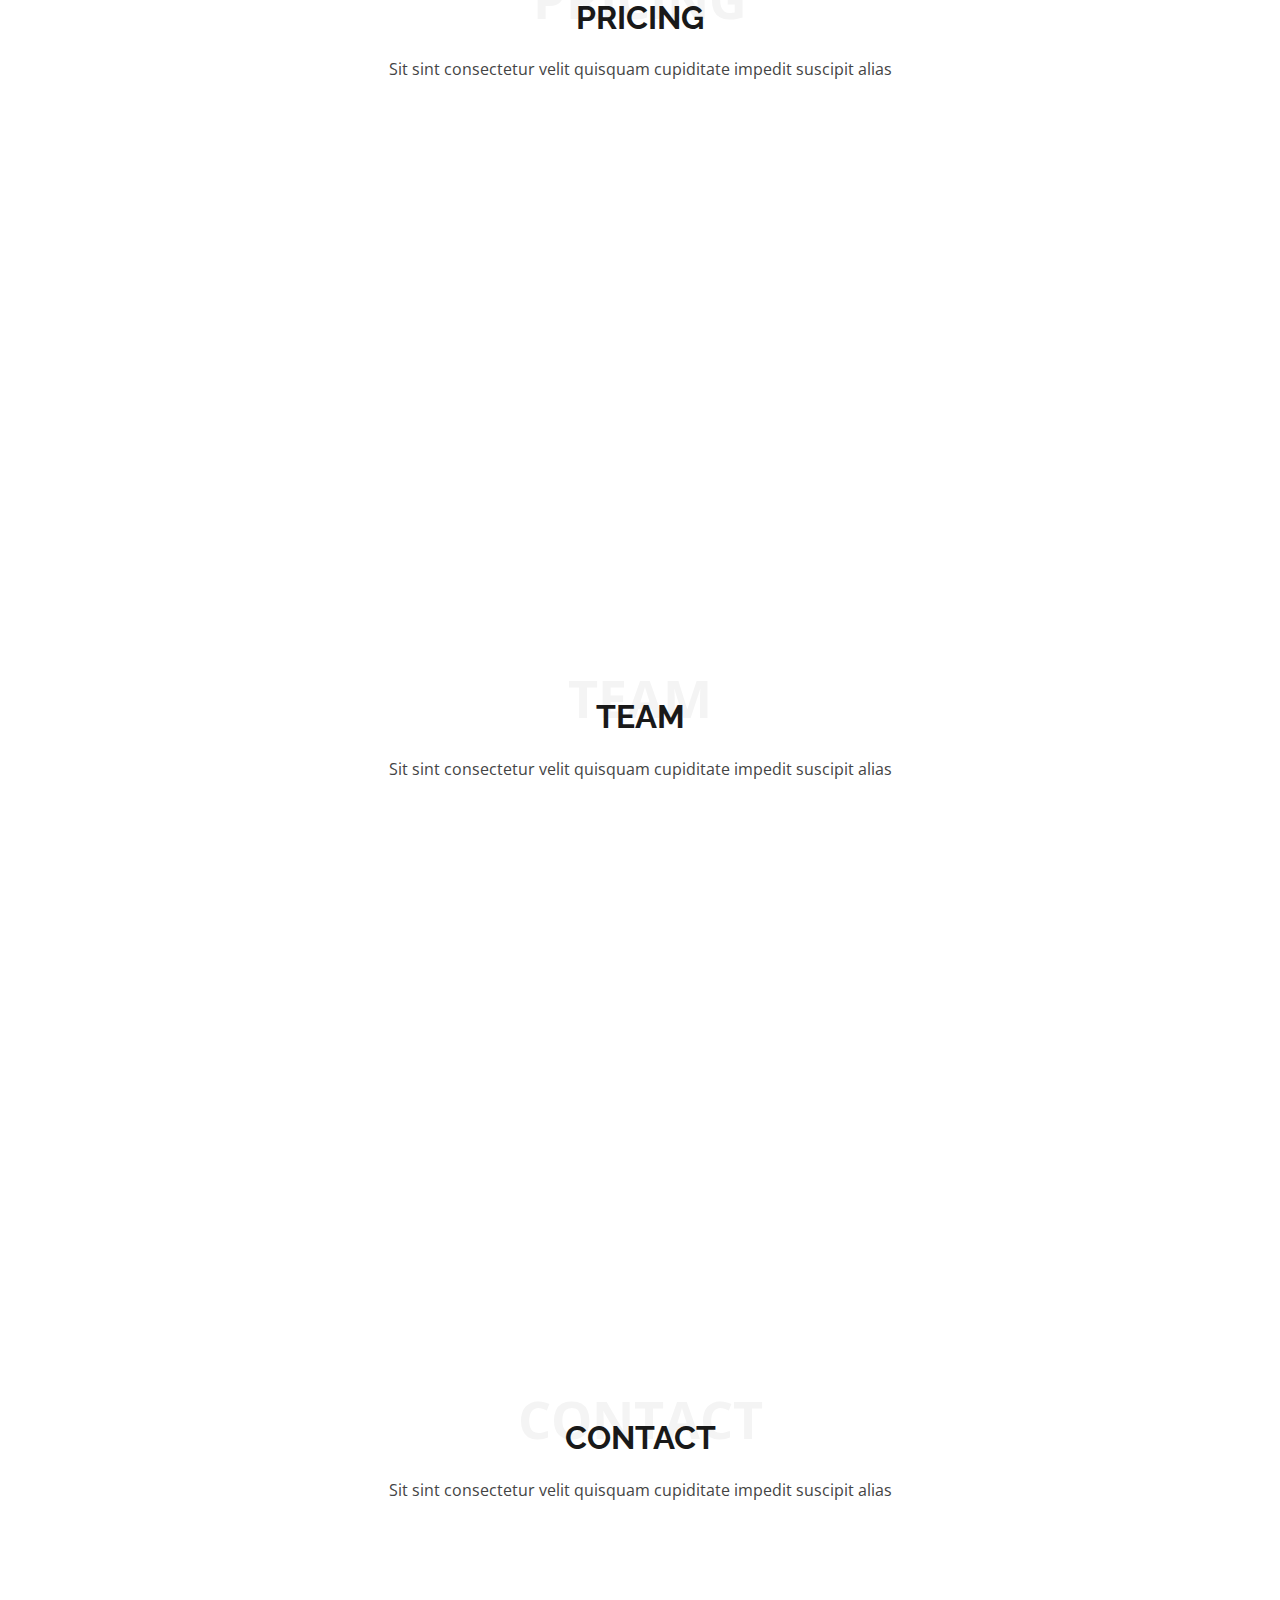
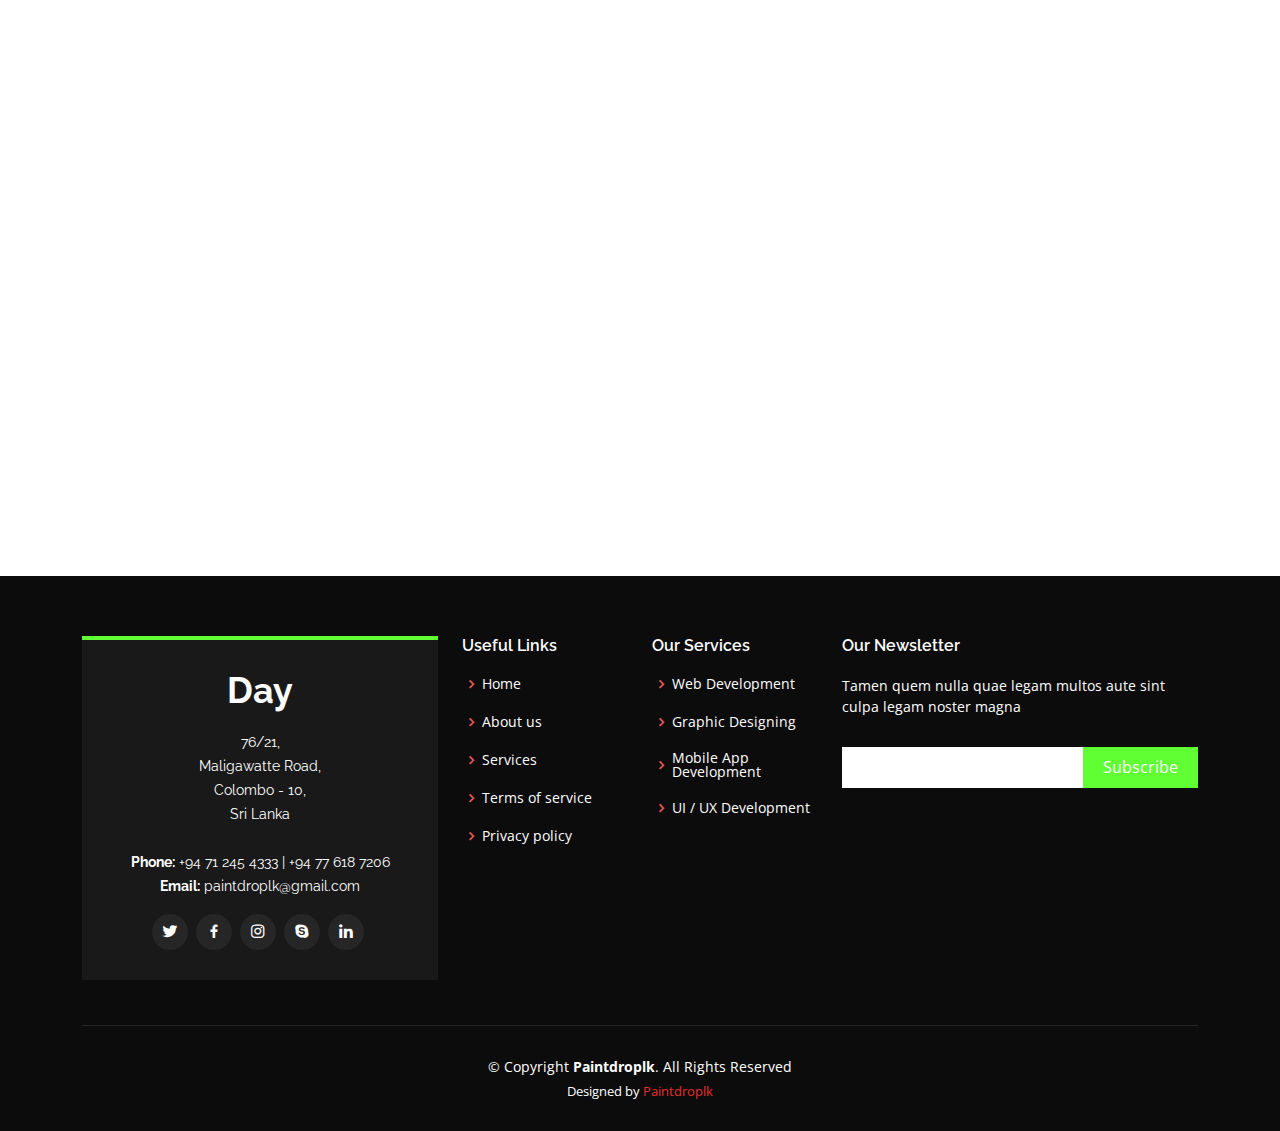
==== commit f1a46028: "mob dev and UI/UX page updated" ====
--- a/index.html
+++ b/index.html
@@ -70,16 +70,24 @@
           <li class="dropdown"><a class="nav-link scrollto" href="#services"><span>Services</span> <i class="bi bi-chevron-down"></i></a>
             <ul>
               <li><a href="webDev.html">Web Development</a></li>
-              <li><a href="graphicDesign.html">Graphic Designing</a></li>
-              <li><a href="#">Drop Down 2</a></li>
-              <li><a href="#">Drop Down 3</a></li>
-              <li><a href="#">Drop Down 4</a></li>
+              <li><a href="graphicDesign.html"><span>Graphic Designing</span></a>
+                <!-- <ul>
+                  <li><a href="#">Deep Drop Down 1</a></li>
+                  <li><a href="#">Deep Drop Down 2</a></li>
+                  <li><a href="#">Deep Drop Down 3</a></li>
+                  <li><a href="#">Deep Drop Down 4</a></li>
+                  <li><a href="#">Deep Drop Down 5</a></li>
+                </ul> -->
+              </li>
+              <li><a href="mobileDev.html">Mobile App Development</a></li>
+              <li><a href="UiUx.html">UI / UX Development</a></li>
+              <!-- <li><a href="#">Drop Down 4</a></li> -->
             </ul>
             </li>
             <li><a class="nav-link scrollto " href="#portfolio">Portfolio</a></li>
-            <!--<li><a class="nav-link scrollto" href="#services">Services</a></li>-->
             <li><a class="nav-link scrollto" href="#about">About</a></li>
             <li><a class="nav-link scrollto" href="#contact">Contact</a></li>
+            <!--<li><a class="nav-link scrollto" href="#services">Services</a></li>-->
         </ul>
         <i class="bi bi-list mobile-nav-toggle"></i>
       </nav><!-- .navbar -->
@@ -89,7 +97,7 @@
 
   <!-- ======= Hero Section ======= -->
   <section id="hero" class="d-flex align-items-center">
-    <video src="assets/img/cta-bg.mp4" muted loop autoplay class="background"></video>
+    <video src="assets/img/cta-bg.mp4" muted loop autoplay class="backgroung"></video>
     <div class="container position-relative" data-aos="fade-down" data-aos-delay="500"><img src="assets/img/logo.png" class ="logoUp"></div>
     <div class="container position-relative" data-aos="fade-up" data-aos-delay="500">
       <h1>Welcome!</h1>
@@ -666,11 +674,10 @@
           <div class="col-lg-2 col-md-6 footer-links">
             <h4>Our Services</h4>
             <ul>
-              <li><i class="bx bx-chevron-right"></i> <a href="#">Web Design</a></li>
-              <li><i class="bx bx-chevron-right"></i> <a href="#">Web Development</a></li>
-              <li><i class="bx bx-chevron-right"></i> <a href="#">Product Management</a></li>
-              <li><i class="bx bx-chevron-right"></i> <a href="#">Marketing</a></li>
-              <li><i class="bx bx-chevron-right"></i> <a href="#">Graphic Design</a></li>
+              <li><i class="bx bx-chevron-right"></i> <a href="webDev.html">Web Development</a></li>
+              <li><i class="bx bx-chevron-right"></i> <a href="graphicDesign.html">Graphic Designing</a></li>
+              <li><i class="bx bx-chevron-right"></i> <a href="mobileDev.html">Mobile App Development</a></li>
+              <li><i class="bx bx-chevron-right"></i> <a href="UiUx.html">UI / UX Development</a></li>
             </ul>
           </div>
 
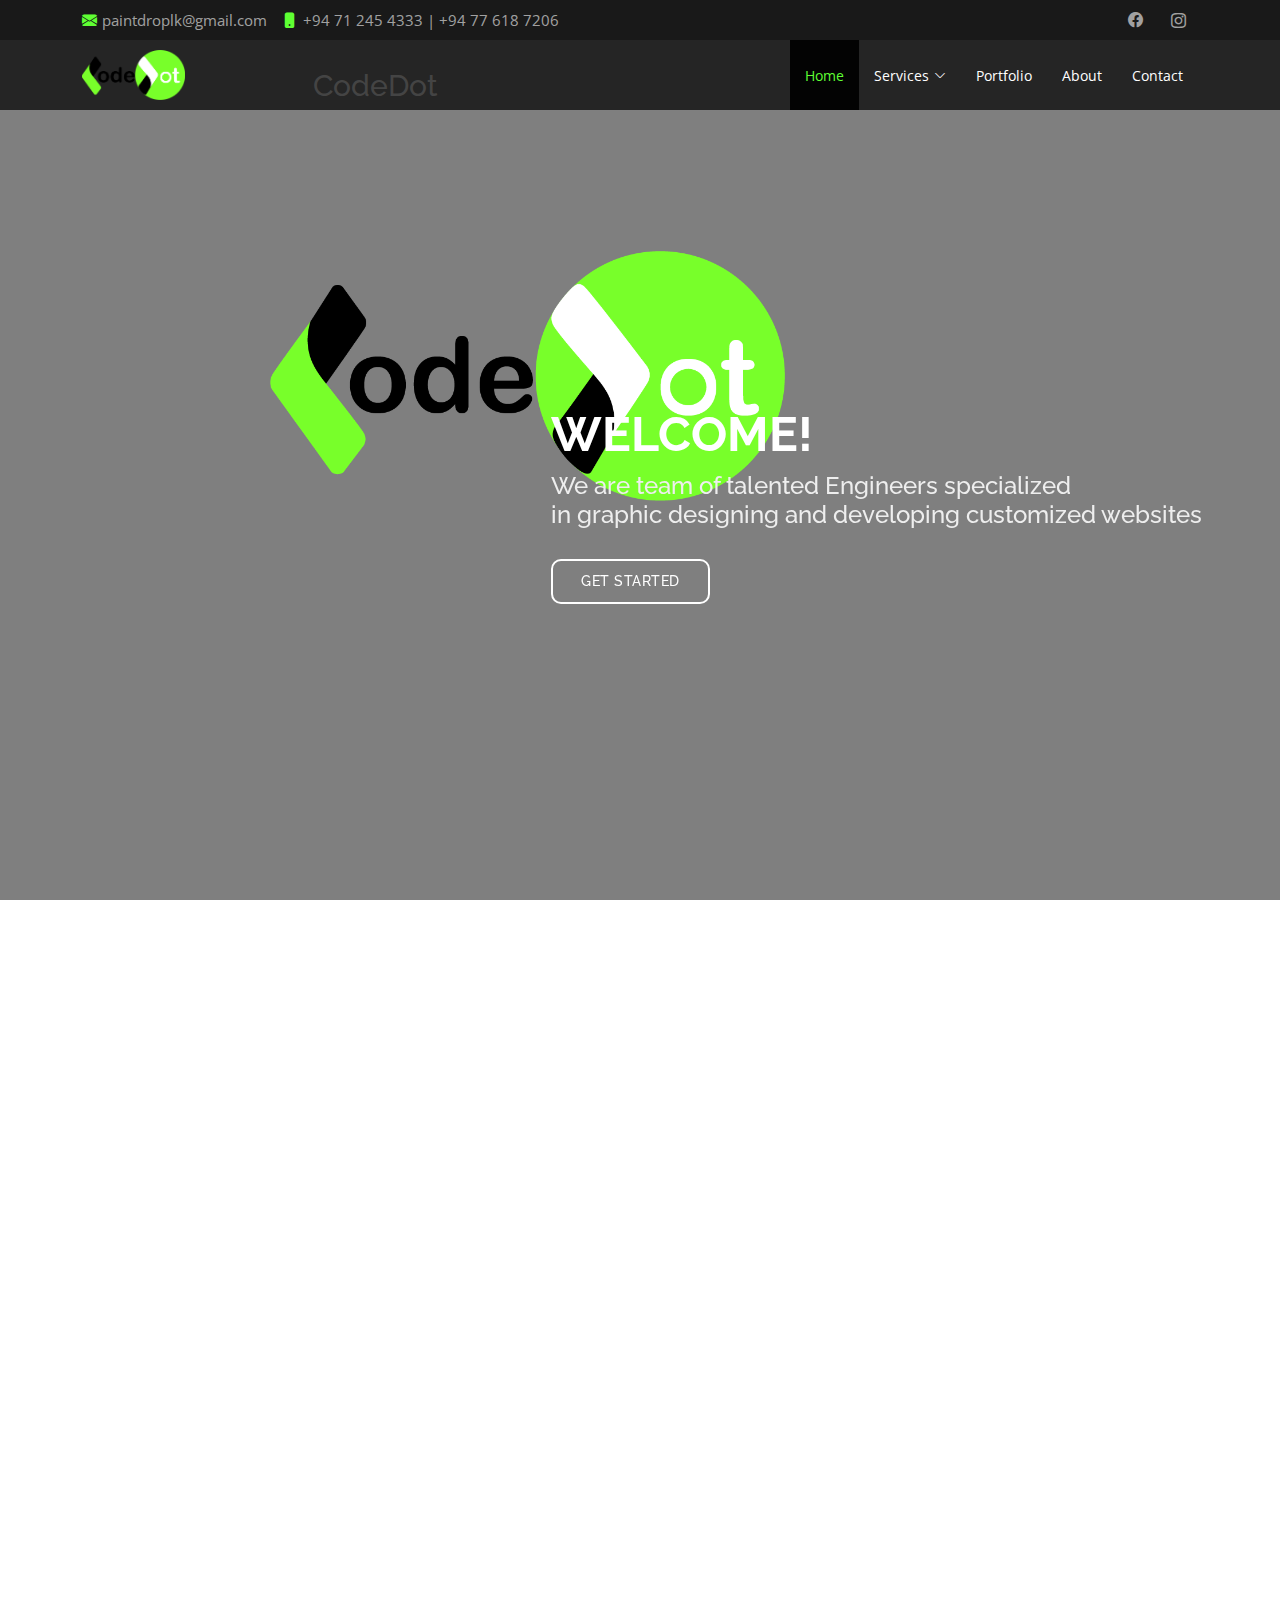
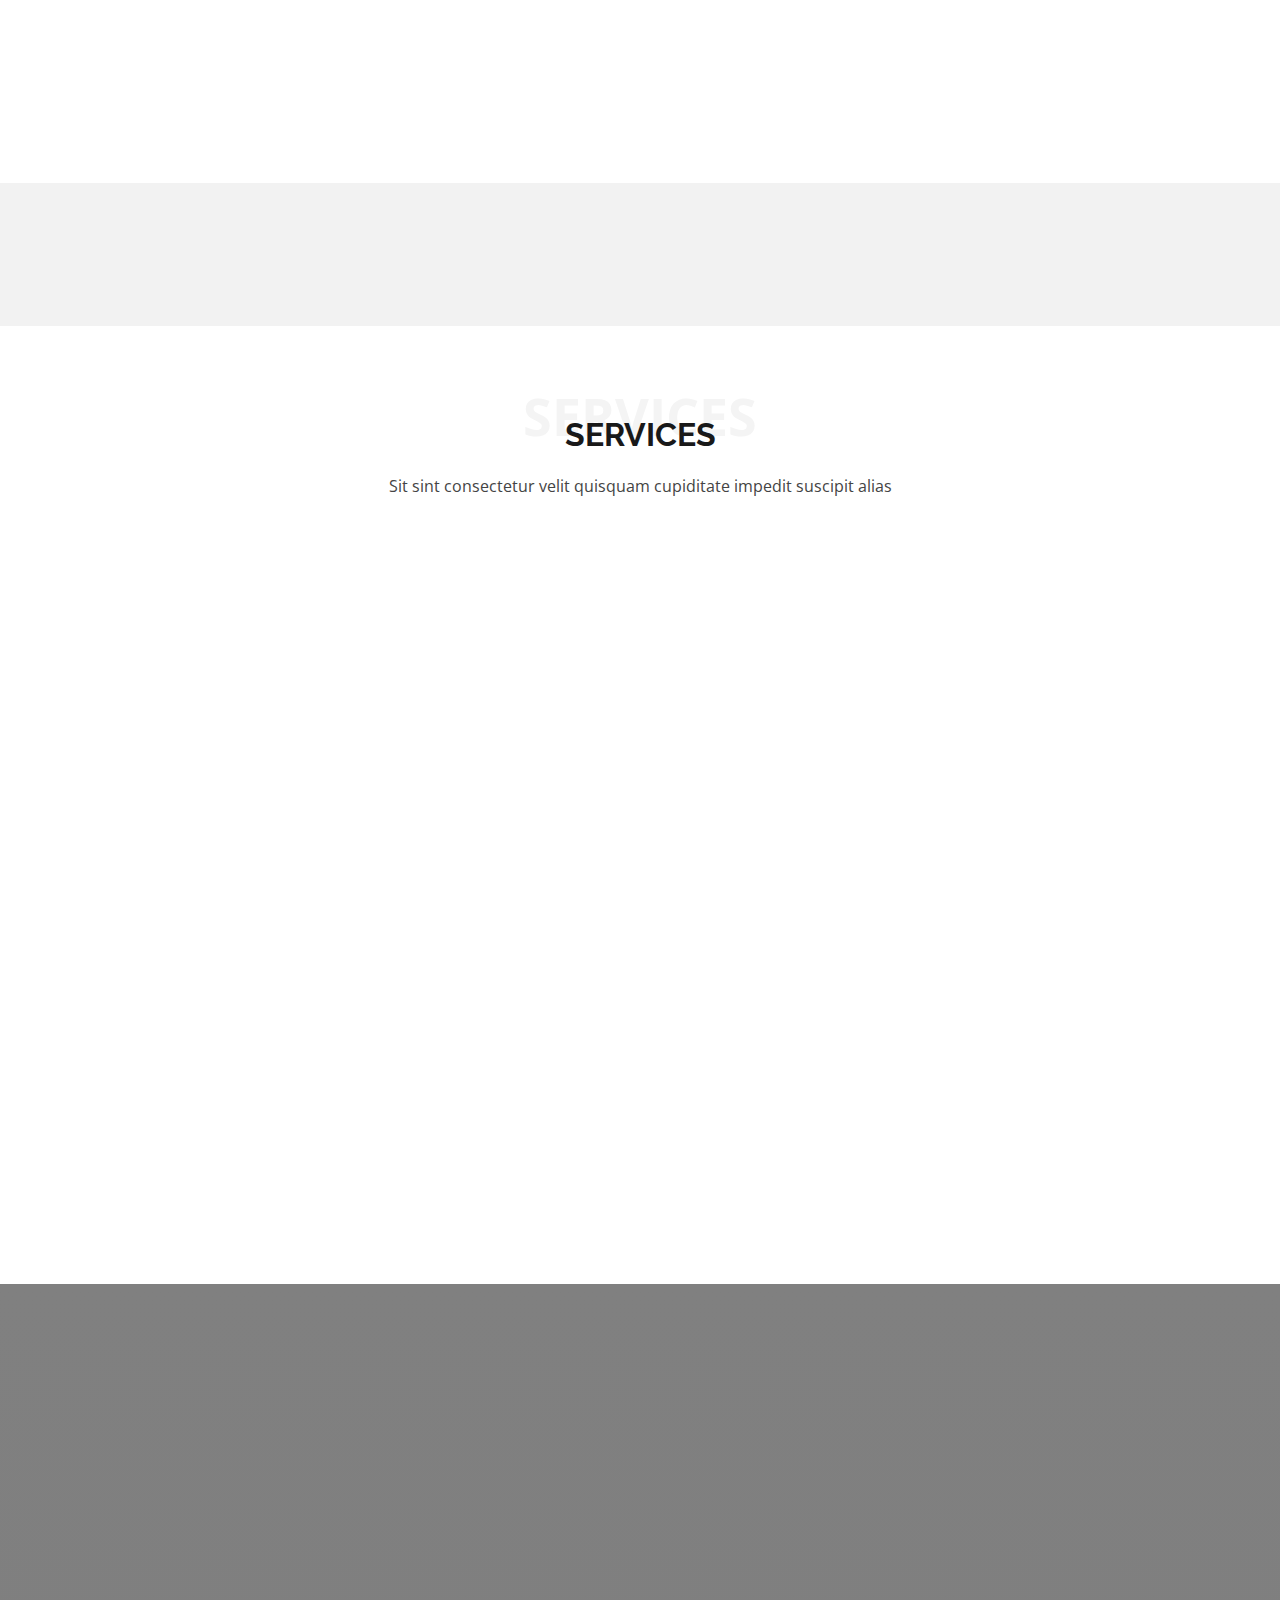
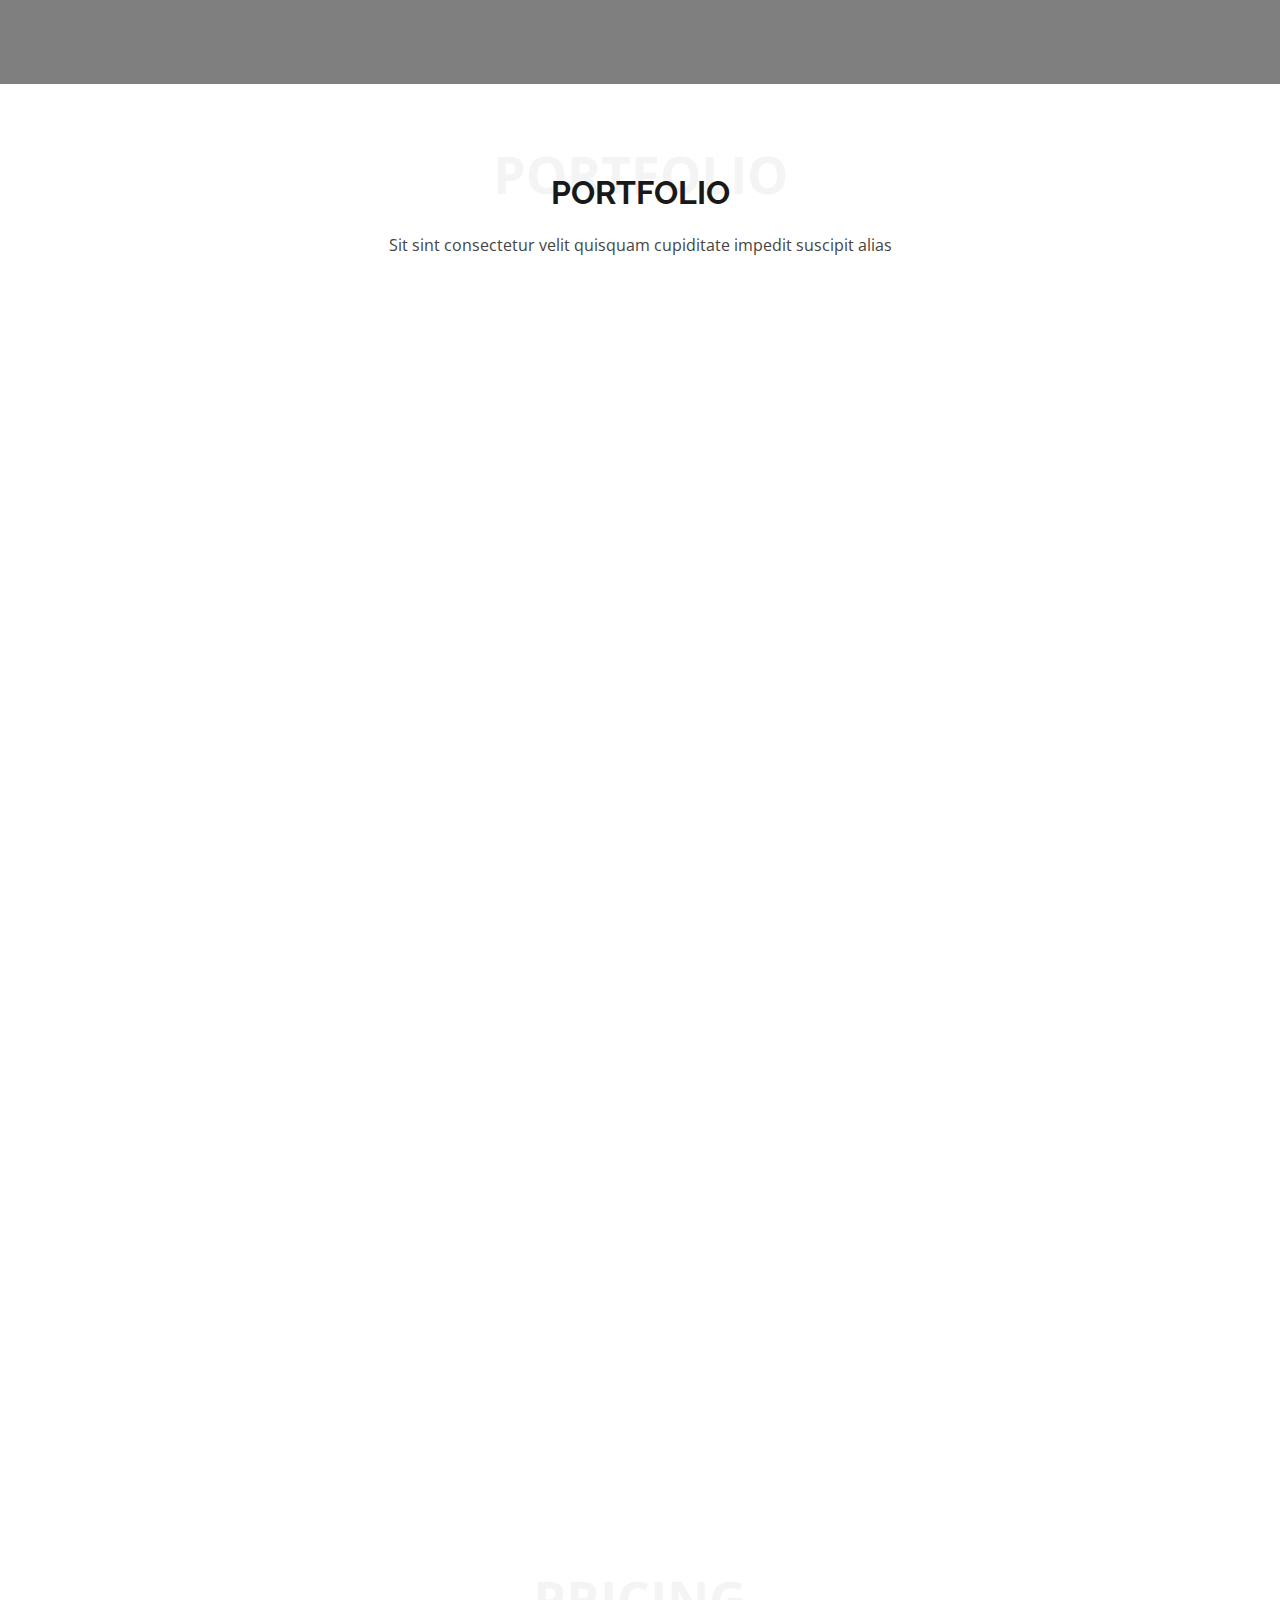
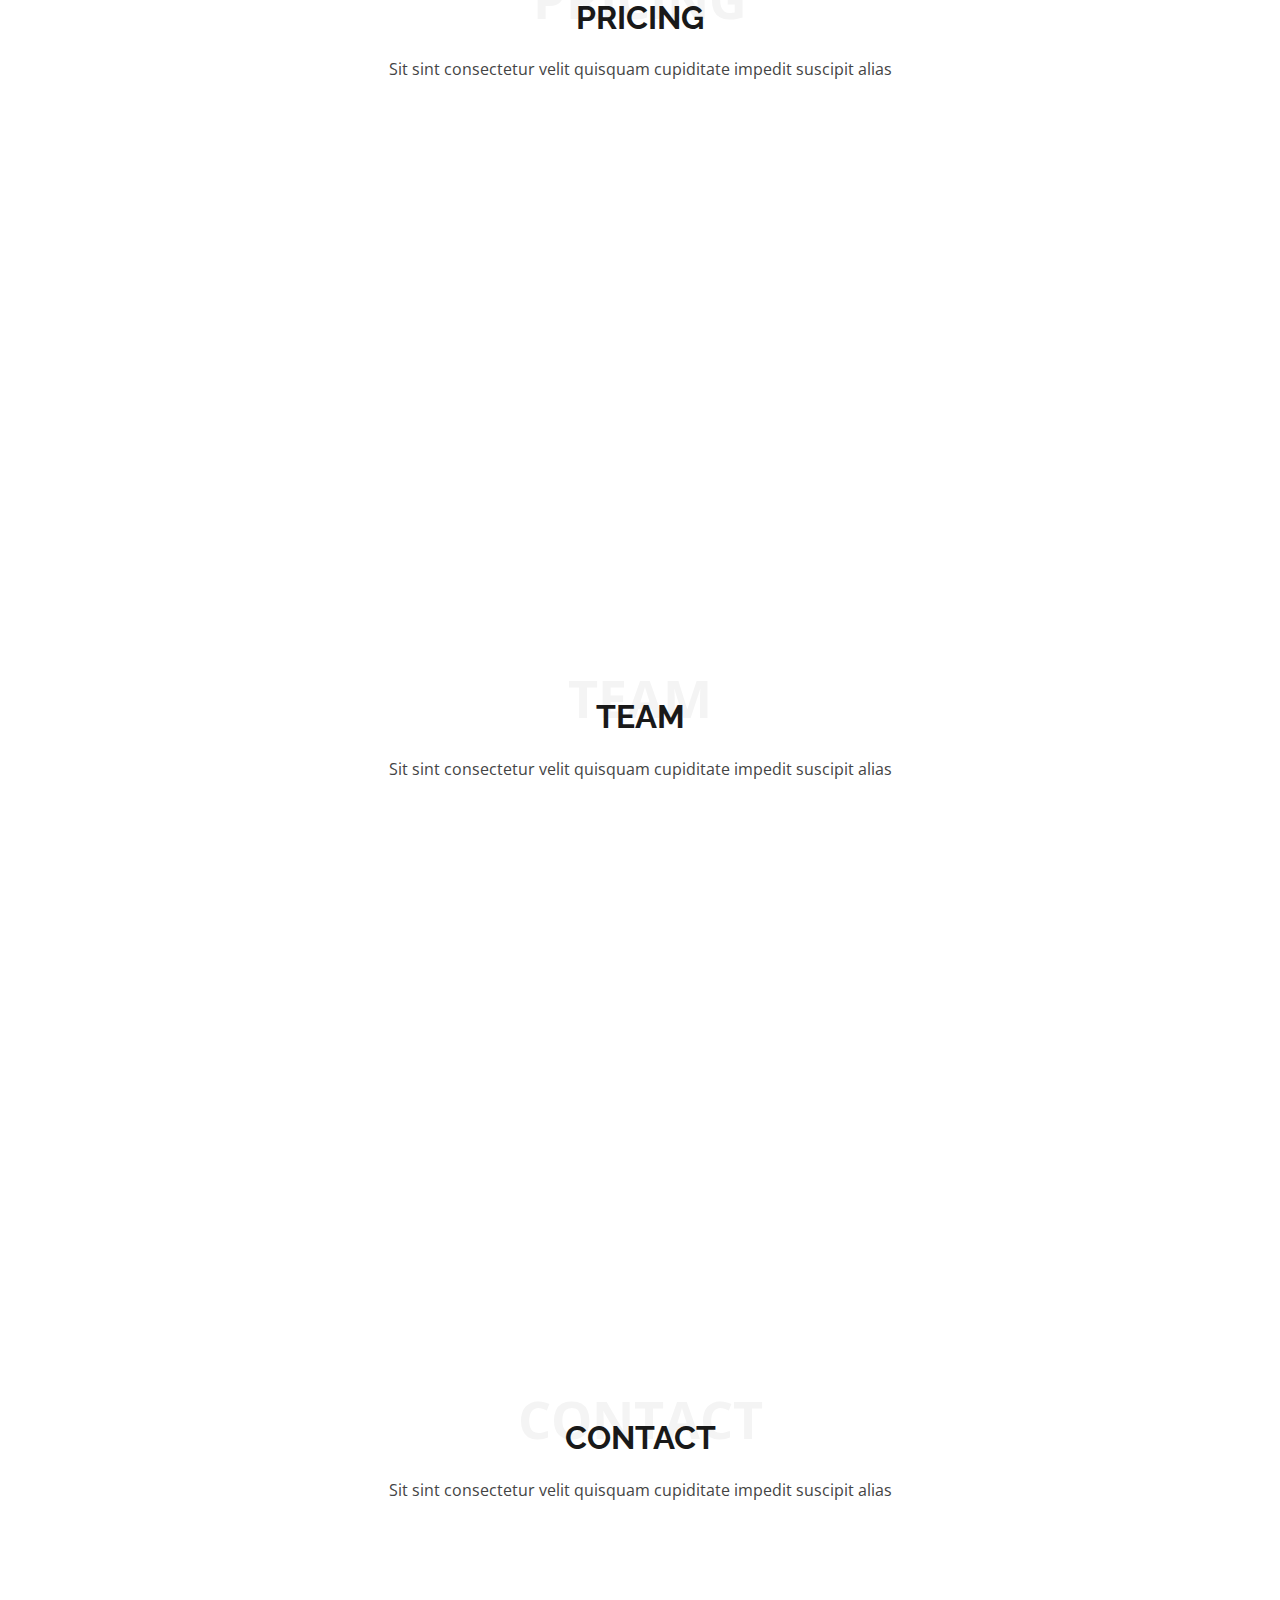
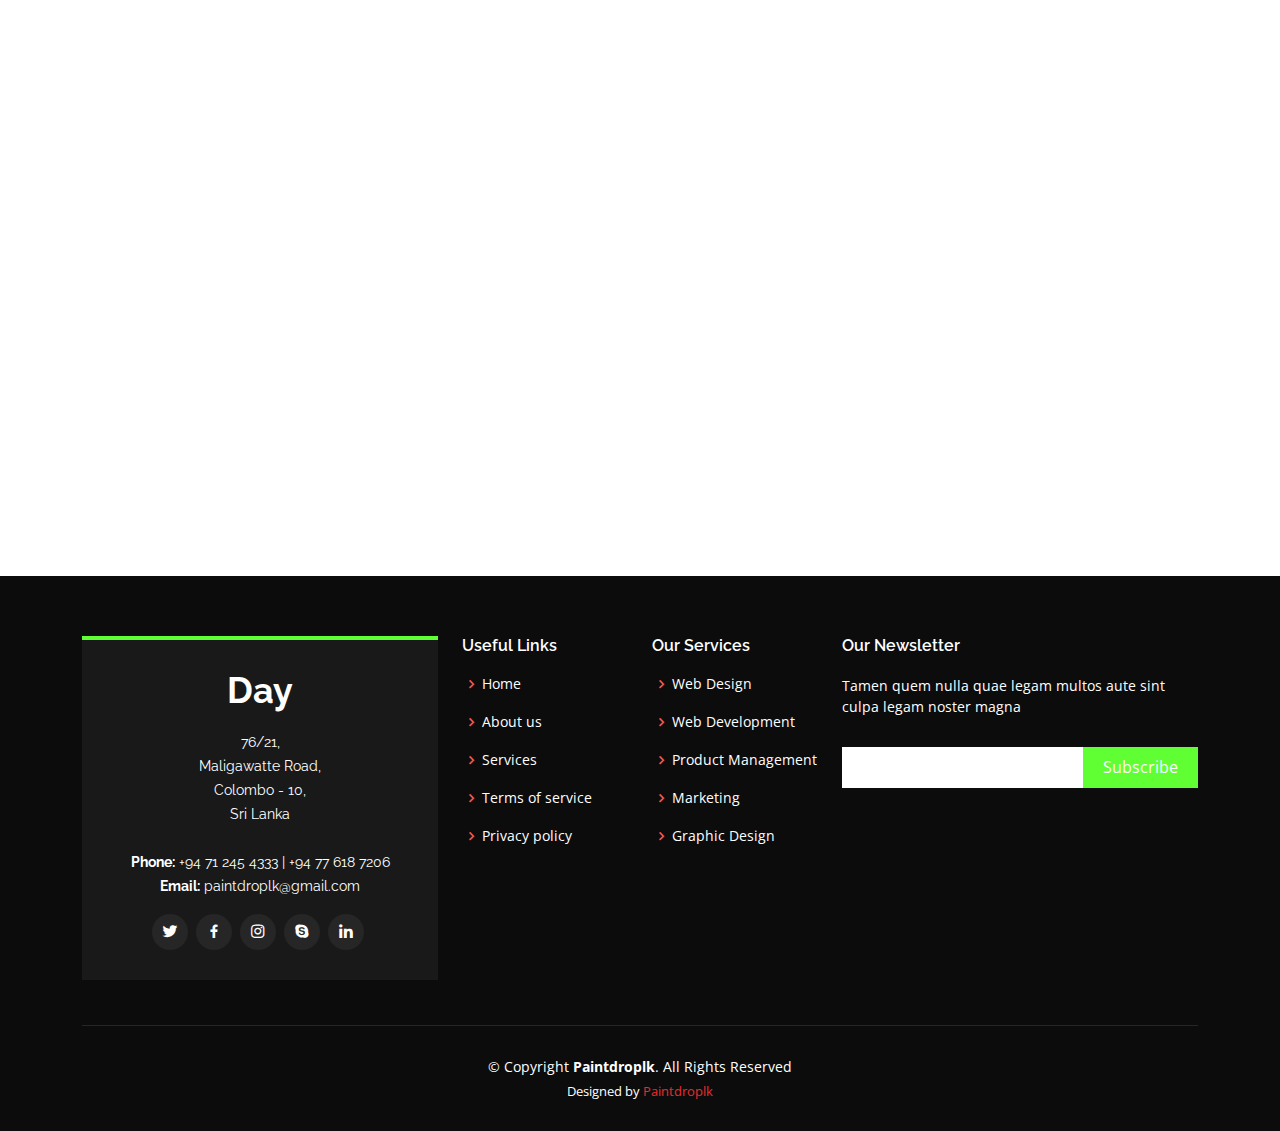
==== commit 8343ff8a: "uiUx" ====
--- a/index.html
+++ b/index.html
@@ -70,24 +70,15 @@
           <li class="dropdown"><a class="nav-link scrollto" href="#services"><span>Services</span> <i class="bi bi-chevron-down"></i></a>
             <ul>
               <li><a href="webDev.html">Web Development</a></li>
-              <li><a href="graphicDesign.html"><span>Graphic Designing</span></a>
-                <!-- <ul>
-                  <li><a href="#">Deep Drop Down 1</a></li>
-                  <li><a href="#">Deep Drop Down 2</a></li>
-                  <li><a href="#">Deep Drop Down 3</a></li>
-                  <li><a href="#">Deep Drop Down 4</a></li>
-                  <li><a href="#">Deep Drop Down 5</a></li>
-                </ul> -->
-              </li>
-              <li><a href="mobileDev.html">Mobile App Development</a></li>
-              <li><a href="UiUx.html">UI / UX Development</a></li>
-              <!-- <li><a href="#">Drop Down 4</a></li> -->
+              <li><a href="graphicDesign.html">Graphic Designing</a></li>
+              <li><a href="#">App Development</a></li>
+              <li><a href="UIUX.html">UI/ UX</a></li>
             </ul>
             </li>
             <li><a class="nav-link scrollto " href="#portfolio">Portfolio</a></li>
+            <!--<li><a class="nav-link scrollto" href="#services">Services</a></li>-->
             <li><a class="nav-link scrollto" href="#about">About</a></li>
             <li><a class="nav-link scrollto" href="#contact">Contact</a></li>
-            <!--<li><a class="nav-link scrollto" href="#services">Services</a></li>-->
         </ul>
         <i class="bi bi-list mobile-nav-toggle"></i>
       </nav><!-- .navbar -->
@@ -97,7 +88,7 @@
 
   <!-- ======= Hero Section ======= -->
   <section id="hero" class="d-flex align-items-center">
-    <video src="assets/img/cta-bg.mp4" muted loop autoplay class="backgroung"></video>
+    <video src="assets/img/cta-bg.mp4" muted loop autoplay class="background"></video>
     <div class="container position-relative" data-aos="fade-down" data-aos-delay="500"><img src="assets/img/logo.png" class ="logoUp"></div>
     <div class="container position-relative" data-aos="fade-up" data-aos-delay="500">
       <h1>Welcome!</h1>
@@ -674,10 +665,11 @@
           <div class="col-lg-2 col-md-6 footer-links">
             <h4>Our Services</h4>
             <ul>
-              <li><i class="bx bx-chevron-right"></i> <a href="webDev.html">Web Development</a></li>
-              <li><i class="bx bx-chevron-right"></i> <a href="graphicDesign.html">Graphic Designing</a></li>
-              <li><i class="bx bx-chevron-right"></i> <a href="mobileDev.html">Mobile App Development</a></li>
-              <li><i class="bx bx-chevron-right"></i> <a href="UiUx.html">UI / UX Development</a></li>
+              <li><i class="bx bx-chevron-right"></i> <a href="#">Web Design</a></li>
+              <li><i class="bx bx-chevron-right"></i> <a href="#">Web Development</a></li>
+              <li><i class="bx bx-chevron-right"></i> <a href="#">Product Management</a></li>
+              <li><i class="bx bx-chevron-right"></i> <a href="#">Marketing</a></li>
+              <li><i class="bx bx-chevron-right"></i> <a href="#">Graphic Design</a></li>
             </ul>
           </div>
 
--- a/assets/css/style.css
+++ b/assets/css/style.css
@@ -48,7 +48,7 @@
   right: 15px;
   bottom: 15px;
   z-index: 996;
-  background: var(--thm-base);
+  background: #0c0c0c;
   width: 40px;
   height: 40px;
   transition: all 0.4s;
@@ -56,13 +56,19 @@
 
 .back-to-top i {
   font-size: 28px;
-  color: #fff;
+  color: var(--thm-base);
   line-height: 0;
 }
 
+.back-to-top i:hover{
+  font-size: 28px;
+  color: #0c0c0c;
+  line-height: 0;
+}
+
 .back-to-top:hover {
-  background: #0b8b84;
-  color: #fff;
+  background: var(--thm-base);
+  color: #0c0c0c;
 }
 
 .back-to-top.active {
@@ -263,8 +269,8 @@
 .navbar .active,
 .navbar .active:focus,
 .navbar li:hover > a {
-  background: var(--thm-base);
-  color:rgba(0, 0, 0, 0.9);
+  background: rgba(0, 0, 0, 0.9);
+  color:var(--thm-base);
 }
 
 .navbar .dropdown ul {
@@ -301,6 +307,10 @@
   color: #fff;
 }
 
+.navbar .dropdown ul .active{
+  color: var(--thm-base);
+}
+
 .navbar .dropdown:hover > ul {
   opacity: 1;
   top: 100%;
@@ -456,6 +466,7 @@
   object-fit: cover;
   opacity: 0.8;
 }
+
 .overlay {
   position: absolute;
   top: 0;
@@ -498,8 +509,9 @@
   display: inline-block;
   padding: 10px 28px;
   transition: 0.5s;
-  border: 2px solid #e82d2d;
-  color: #fff;
+  border: 2px solid #fff;
+  color: #fff;
+  border-radius: 10px;
 }
 
 #hero .btn-get-started:hover {
@@ -514,13 +526,23 @@
 
 #hero .btnstart {
   margin: 0 0 20% 20%;
-
+  color: #fff;
+}
+
+#hero .btnstart .icon{
+  color: #fff;
+  transform: rotate(180deg);
+}
+
+#hero .btnstart .icon:hover{
+  color: var(--thm-base);
+  transform: rotate(540deg);
+  transition: 1.5s;
 }
 
 #hero .bi {
   margin: 2.25rem;
   font-size: 1.5rem;
-  color: var(--thm-base);
 }
 
 
@@ -694,7 +716,7 @@
 }
 
 .why-us .box:hover {
-  background: var(--thm-base);
+  background: #0c0c0c;
   padding: 30px 30px 70px 30px;
   box-shadow: 10px 15px 30px rgba(0, 0, 0, 0.18);
 }
@@ -702,7 +724,7 @@
 .why-us .box:hover span,
 .why-us .box:hover h4,
 .why-us .box:hover p {
-  color: #fff;
+  color: var(--thm-base);
 }
 
 /*--------------------------------------------------------------
@@ -848,7 +870,7 @@
 }
 
 .cta .cta-btn:hover {
-  background: #0b8b84;
+  background: #0c0c0c;
   border: 2px solid var(--thm-base);
 }
 
@@ -1056,7 +1078,7 @@
 --------------------------------------------------------------*/
 .pricing .box {
   padding: 20px;
-  background: #f9f9f9;
+  background: #f1f1f1;
   text-align: center;
   border-radius: 8px;
   position: relative;
@@ -1125,7 +1147,7 @@
   background: var(--thm-base);
   display: inline-block;
   padding: 10px 40px;
-  color: #fff;
+  color: #0c0c0c;
   transition: none;
   font-size: 14px;
   font-weight: 400;
@@ -1134,14 +1156,17 @@
   transition: 0.3s;
 }
 
+
+
 .pricing .box .btn-buy:hover {
   background: #0c0c0c;
+  color: var(--thm-base);
 }
 
 .pricing .featured {
-  background: var(--thm-base);
+  background: #0c0c0c;
   box-shadow: none;
-  color: #fff;
+  color: var(--thm-base);
 }
 
 .pricing .featured h3,
@@ -1149,25 +1174,27 @@
 .pricing .featured ul,
 .pricing .featured ul li,
 .pricing .featured ul .na {
-  color: #0c0c0c;
+  color: var(--thm-base);
 }
 
 .pricing .featured h4 span {
-  color: rgba(64 55 55 / 58%);
+  color: rgba(163, 155, 155, 0.733);
 }
 
 .pricing .featured .btn-wrap {
   padding: 15px;
   text-align: center;
+
 }
 
 .pricing .featured .btn-buy {
   background: rgba(255, 255, 255, 0.2);
+  color: #fff;
 }
 
 .pricing .featured .btn-buy:hover {
-  background: #0c0c0c;
-  color: #fff;
+  background: rgba(255, 255, 255, 0.2);
+  color: var(--thm-base);
 }
 
 /*--------------------------------------------------------------
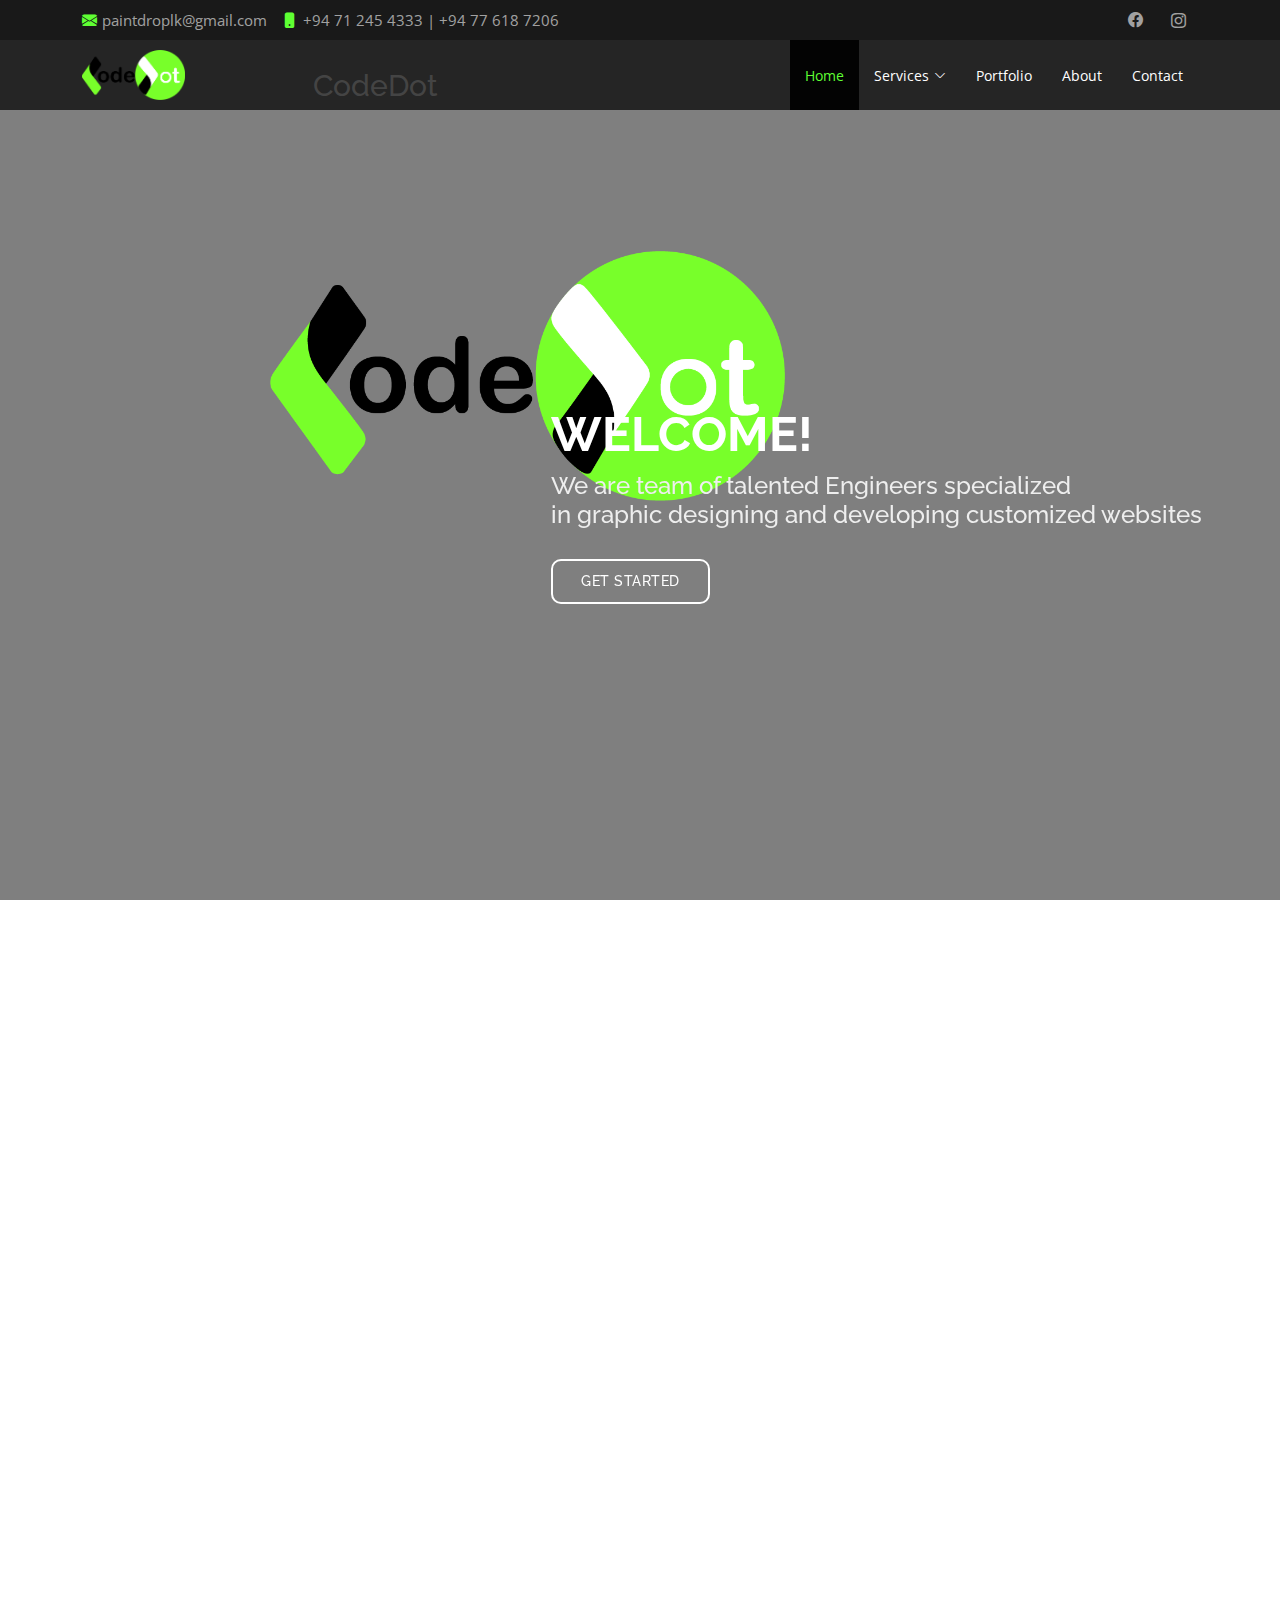
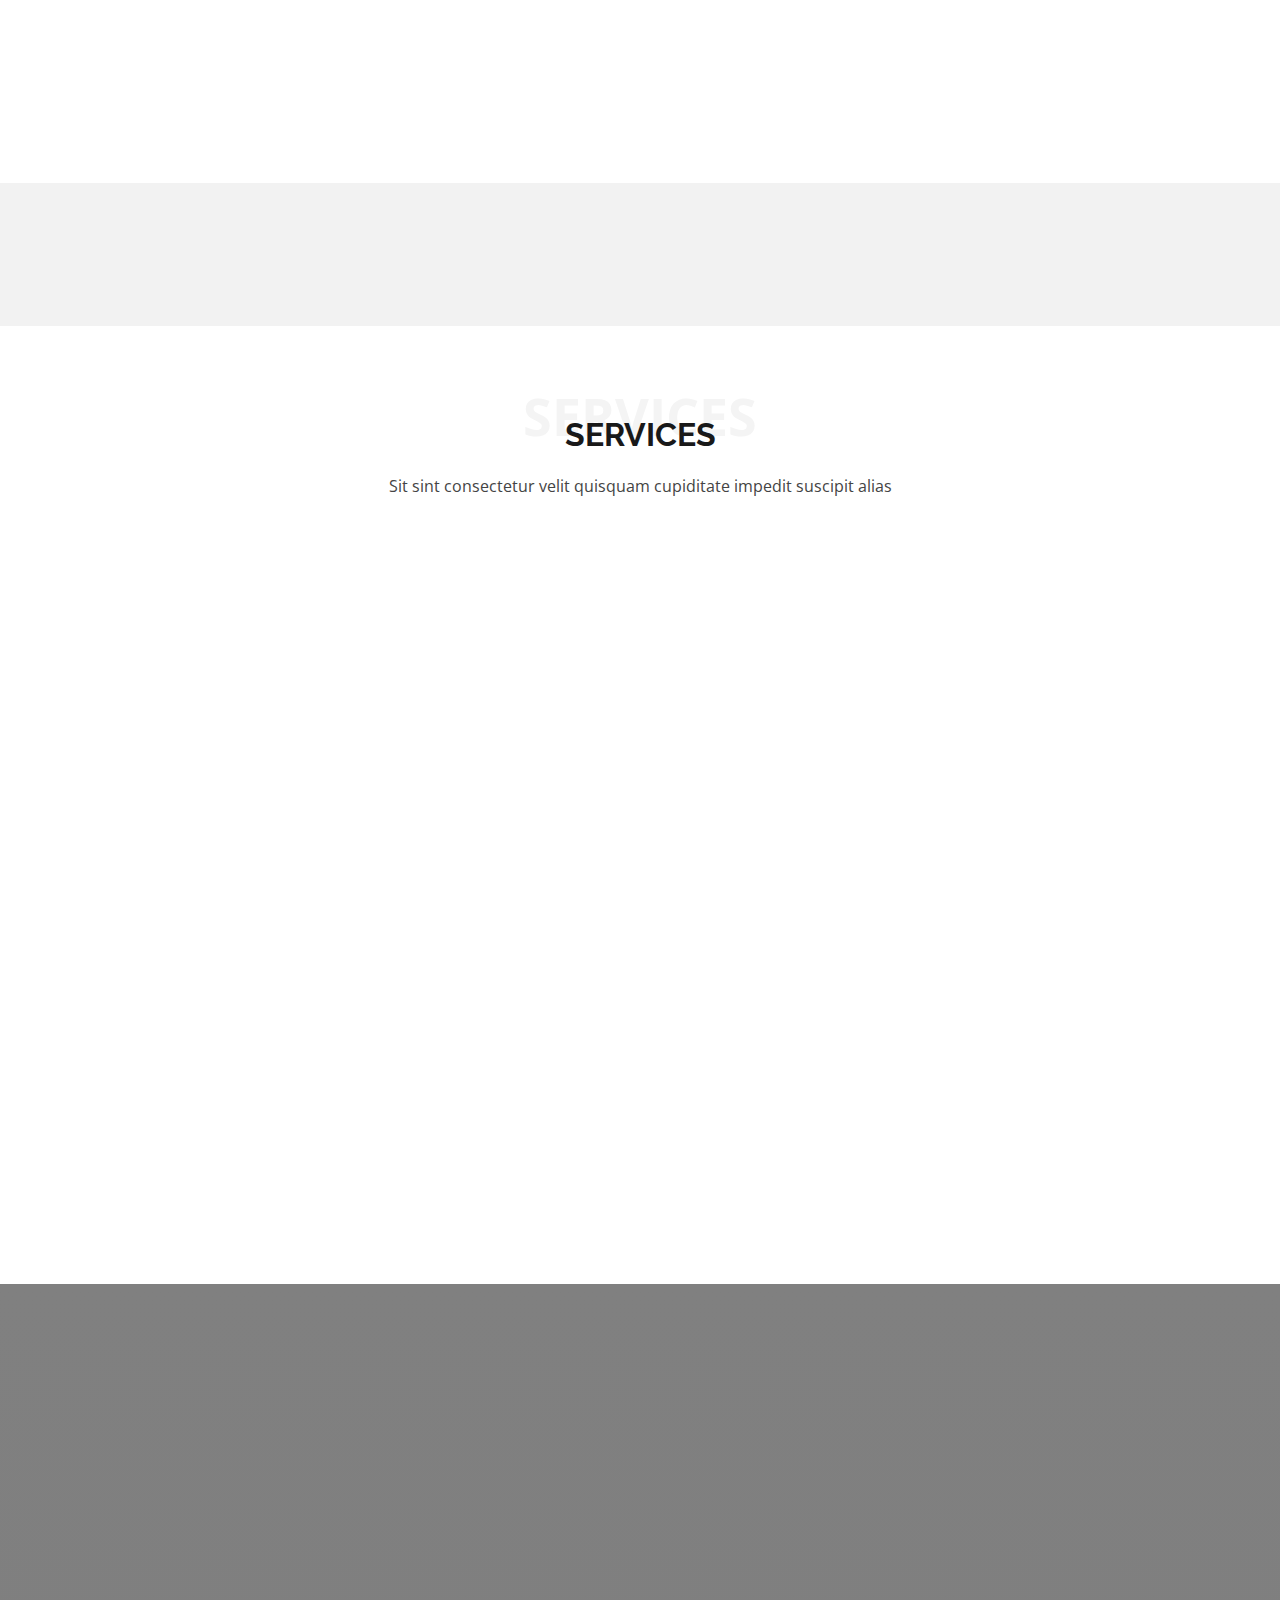
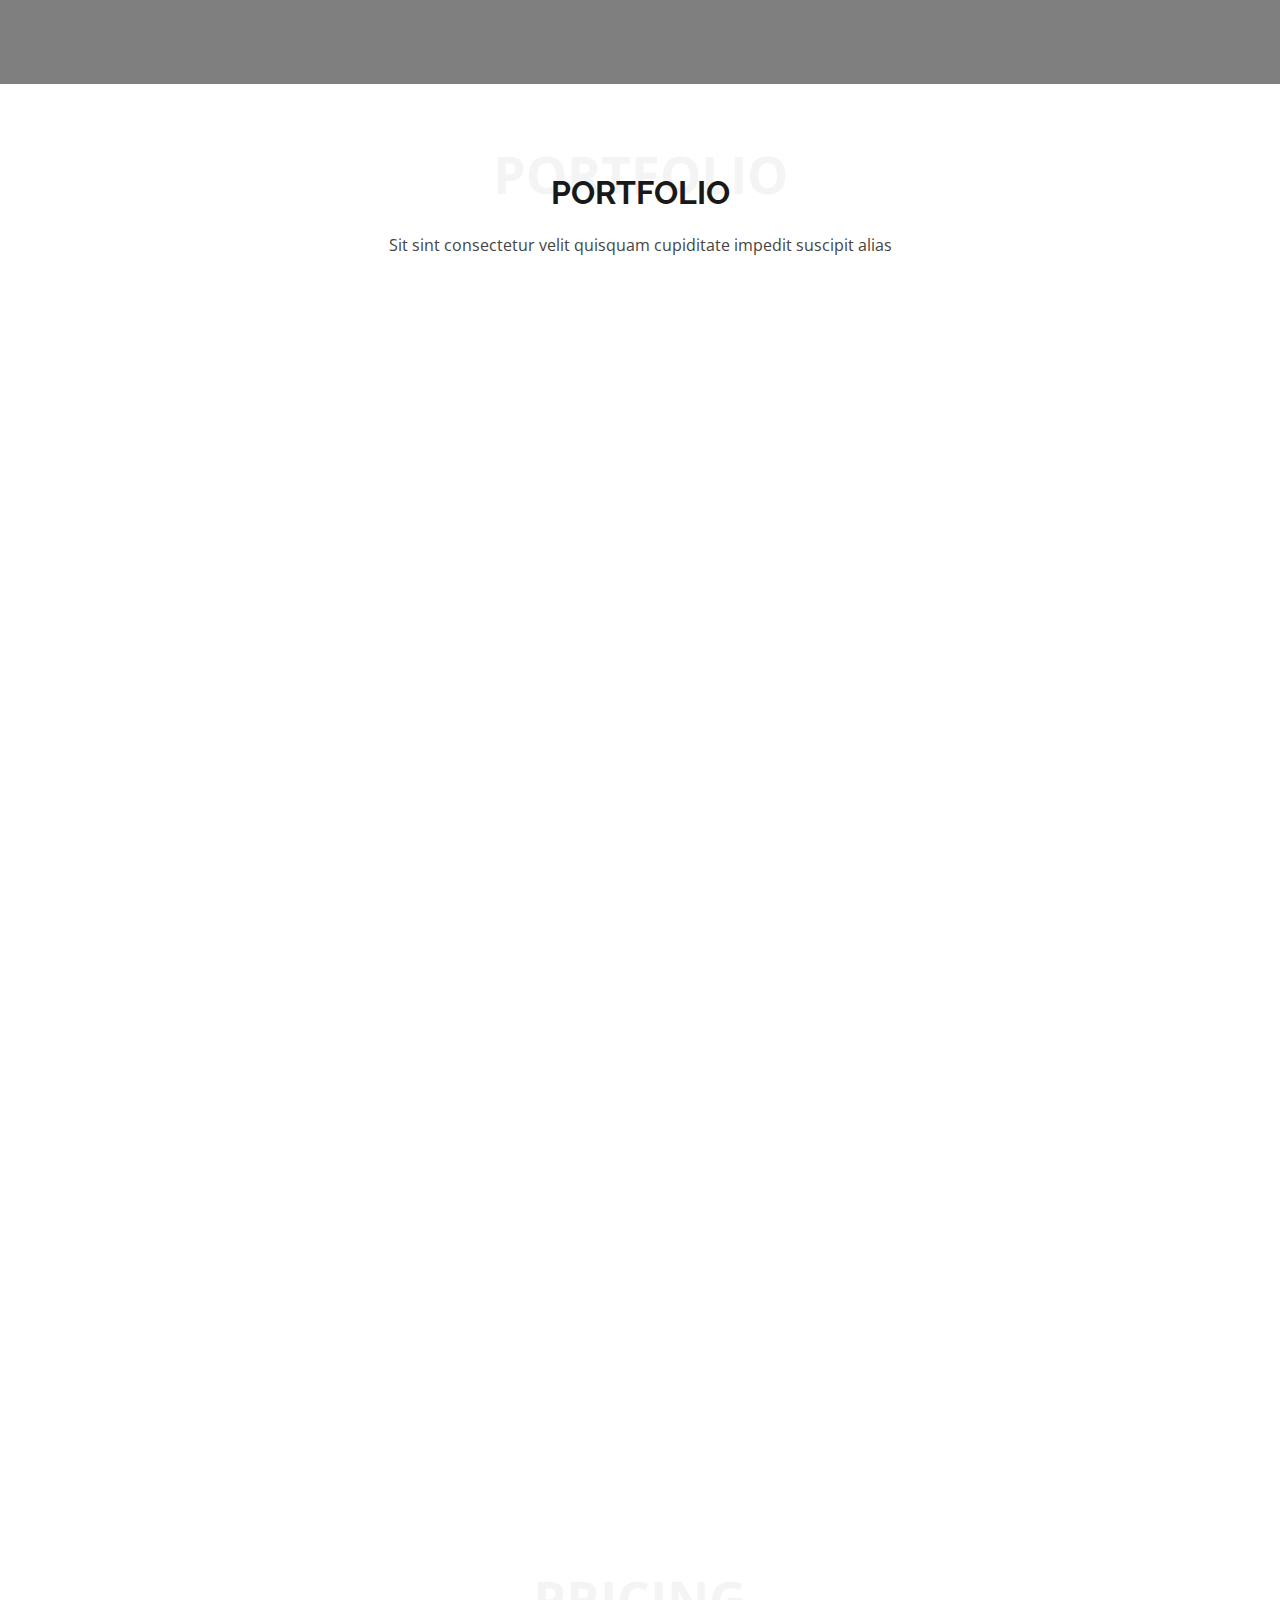
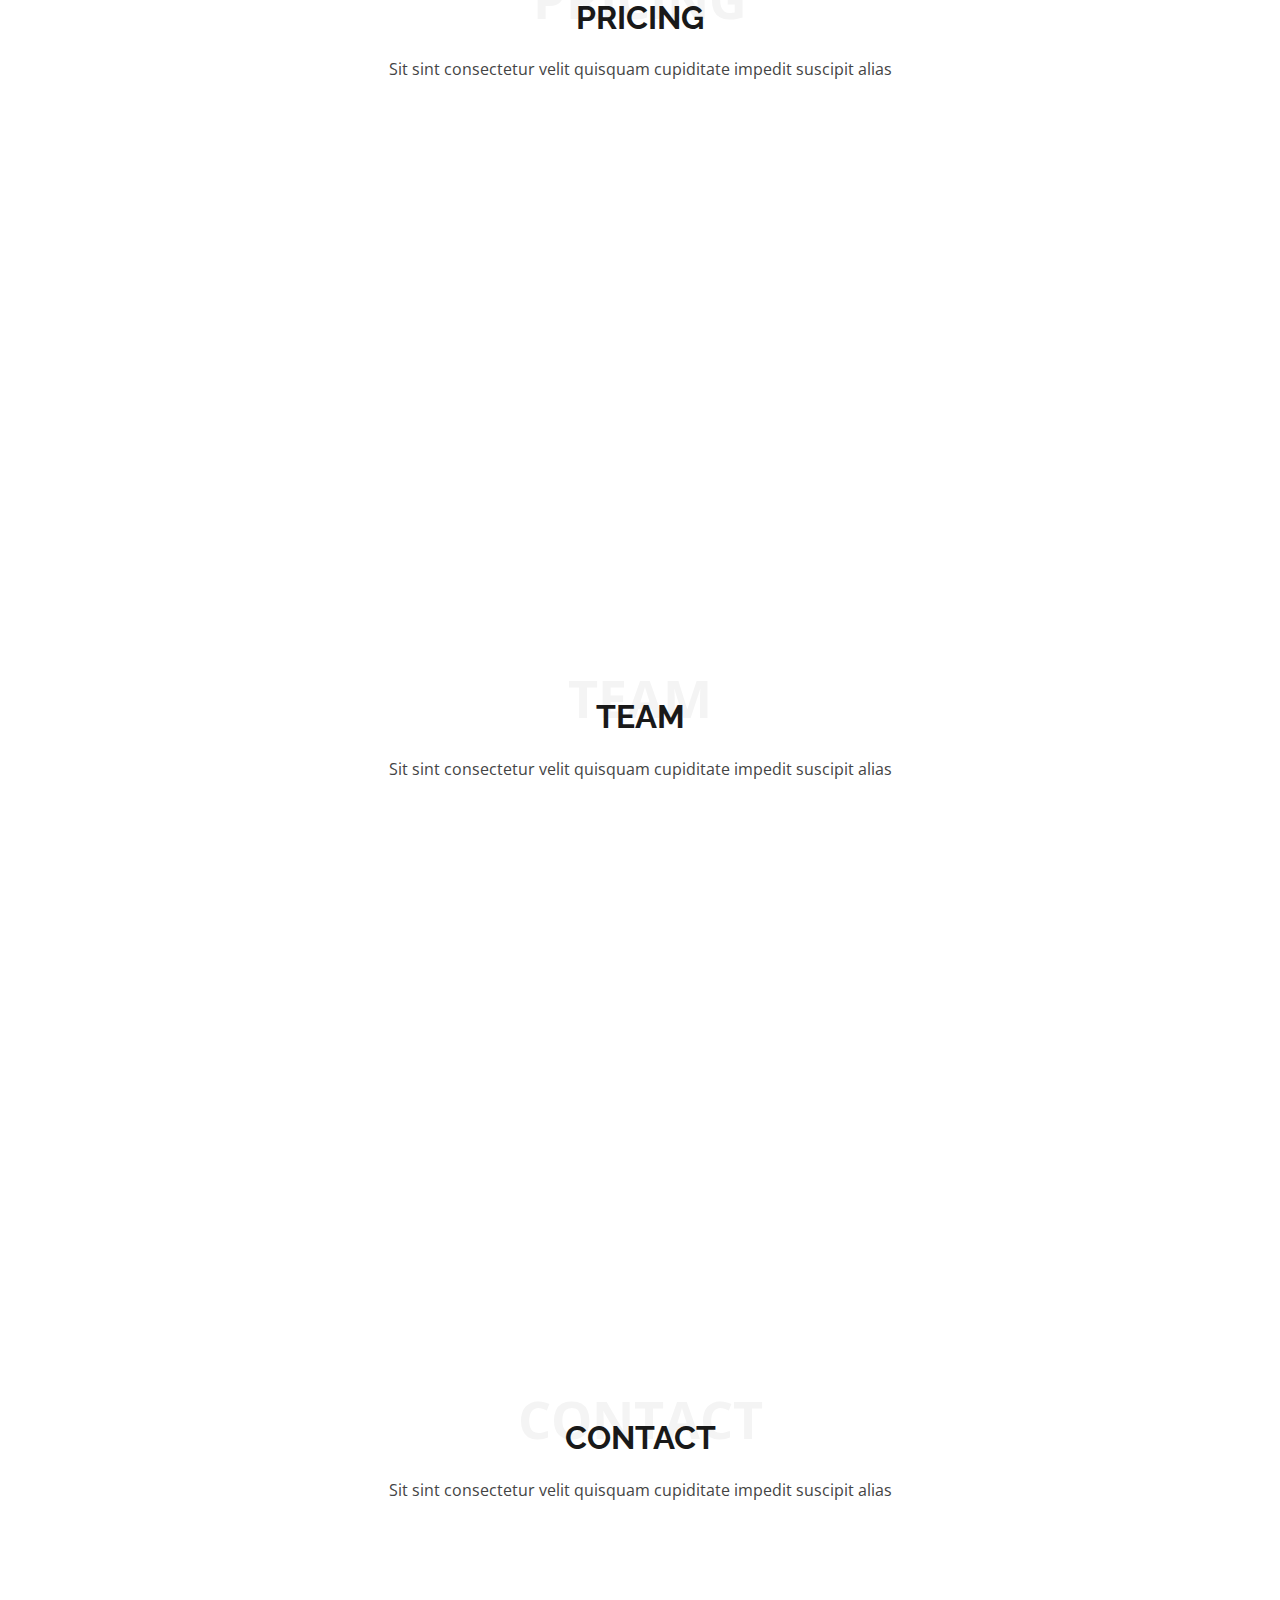
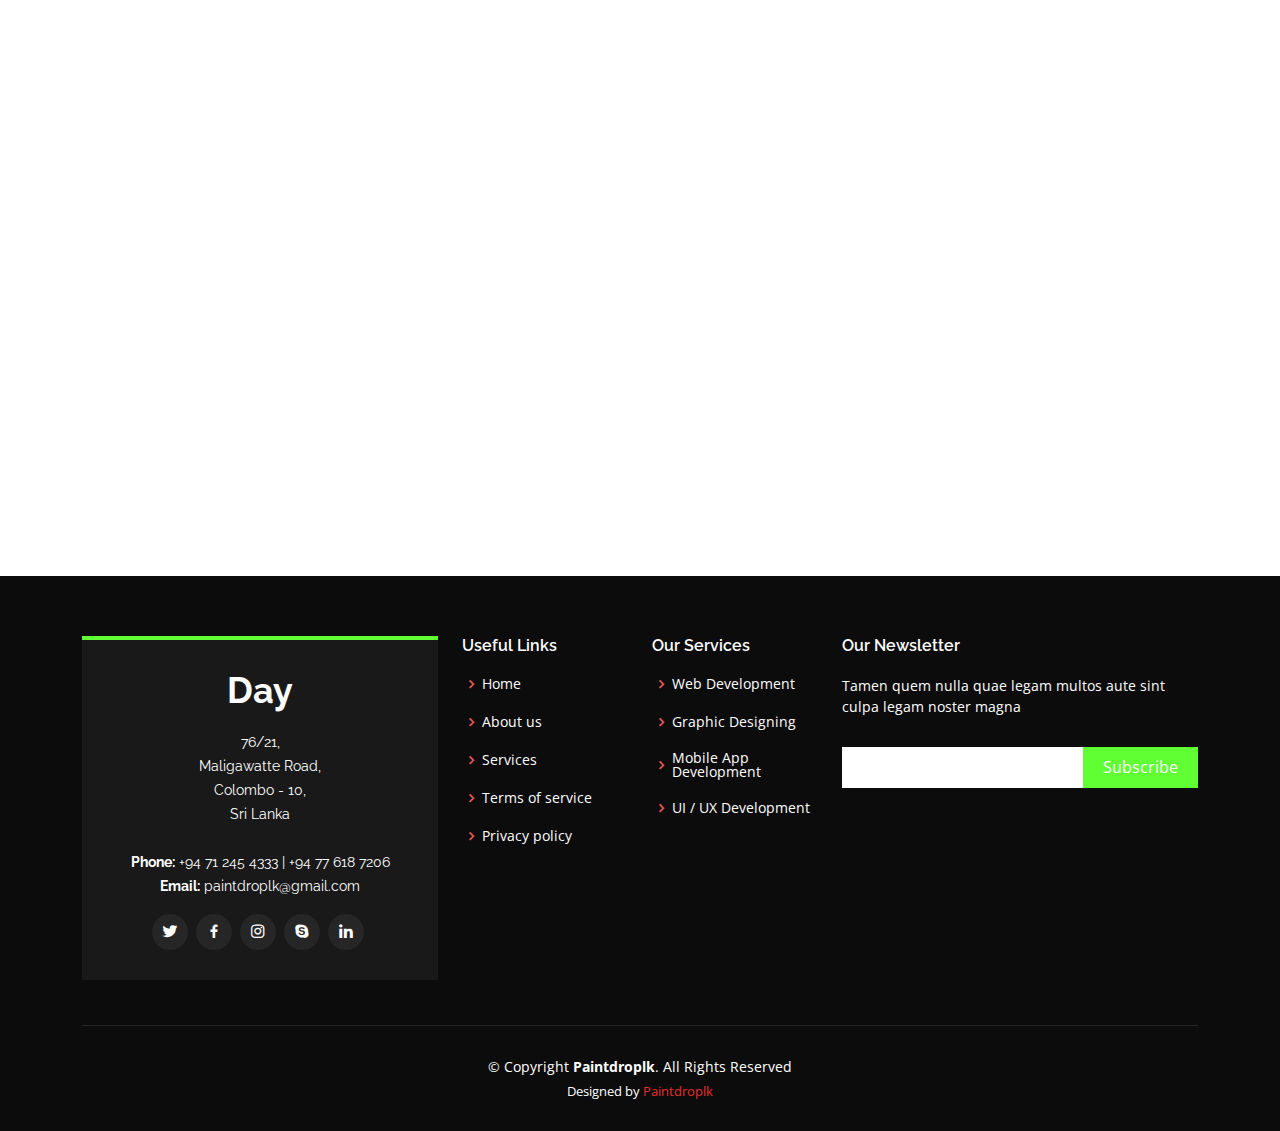
==== commit a53d7ff1: "Merge branch 'main' into uiUx" ====
--- a/index.html
+++ b/index.html
@@ -70,15 +70,16 @@
           <li class="dropdown"><a class="nav-link scrollto" href="#services"><span>Services</span> <i class="bi bi-chevron-down"></i></a>
             <ul>
               <li><a href="webDev.html">Web Development</a></li>
+
               <li><a href="graphicDesign.html">Graphic Designing</a></li>
               <li><a href="#">App Development</a></li>
               <li><a href="UIUX.html">UI/ UX</a></li>
             </ul>
             </li>
             <li><a class="nav-link scrollto " href="#portfolio">Portfolio</a></li>
-            <!--<li><a class="nav-link scrollto" href="#services">Services</a></li>-->
             <li><a class="nav-link scrollto" href="#about">About</a></li>
             <li><a class="nav-link scrollto" href="#contact">Contact</a></li>
+            <!--<li><a class="nav-link scrollto" href="#services">Services</a></li>-->
         </ul>
         <i class="bi bi-list mobile-nav-toggle"></i>
       </nav><!-- .navbar -->
@@ -88,7 +89,7 @@
 
   <!-- ======= Hero Section ======= -->
   <section id="hero" class="d-flex align-items-center">
-    <video src="assets/img/cta-bg.mp4" muted loop autoplay class="background"></video>
+    <video src="assets/img/cta-bg.mp4" muted loop autoplay class="backgroung"></video>
     <div class="container position-relative" data-aos="fade-down" data-aos-delay="500"><img src="assets/img/logo.png" class ="logoUp"></div>
     <div class="container position-relative" data-aos="fade-up" data-aos-delay="500">
       <h1>Welcome!</h1>
@@ -665,11 +666,10 @@
           <div class="col-lg-2 col-md-6 footer-links">
             <h4>Our Services</h4>
             <ul>
-              <li><i class="bx bx-chevron-right"></i> <a href="#">Web Design</a></li>
-              <li><i class="bx bx-chevron-right"></i> <a href="#">Web Development</a></li>
-              <li><i class="bx bx-chevron-right"></i> <a href="#">Product Management</a></li>
-              <li><i class="bx bx-chevron-right"></i> <a href="#">Marketing</a></li>
-              <li><i class="bx bx-chevron-right"></i> <a href="#">Graphic Design</a></li>
+              <li><i class="bx bx-chevron-right"></i> <a href="webDev.html">Web Development</a></li>
+              <li><i class="bx bx-chevron-right"></i> <a href="graphicDesign.html">Graphic Designing</a></li>
+              <li><i class="bx bx-chevron-right"></i> <a href="mobileDev.html">Mobile App Development</a></li>
+              <li><i class="bx bx-chevron-right"></i> <a href="UiUx.html">UI / UX Development</a></li>
             </ul>
           </div>
 
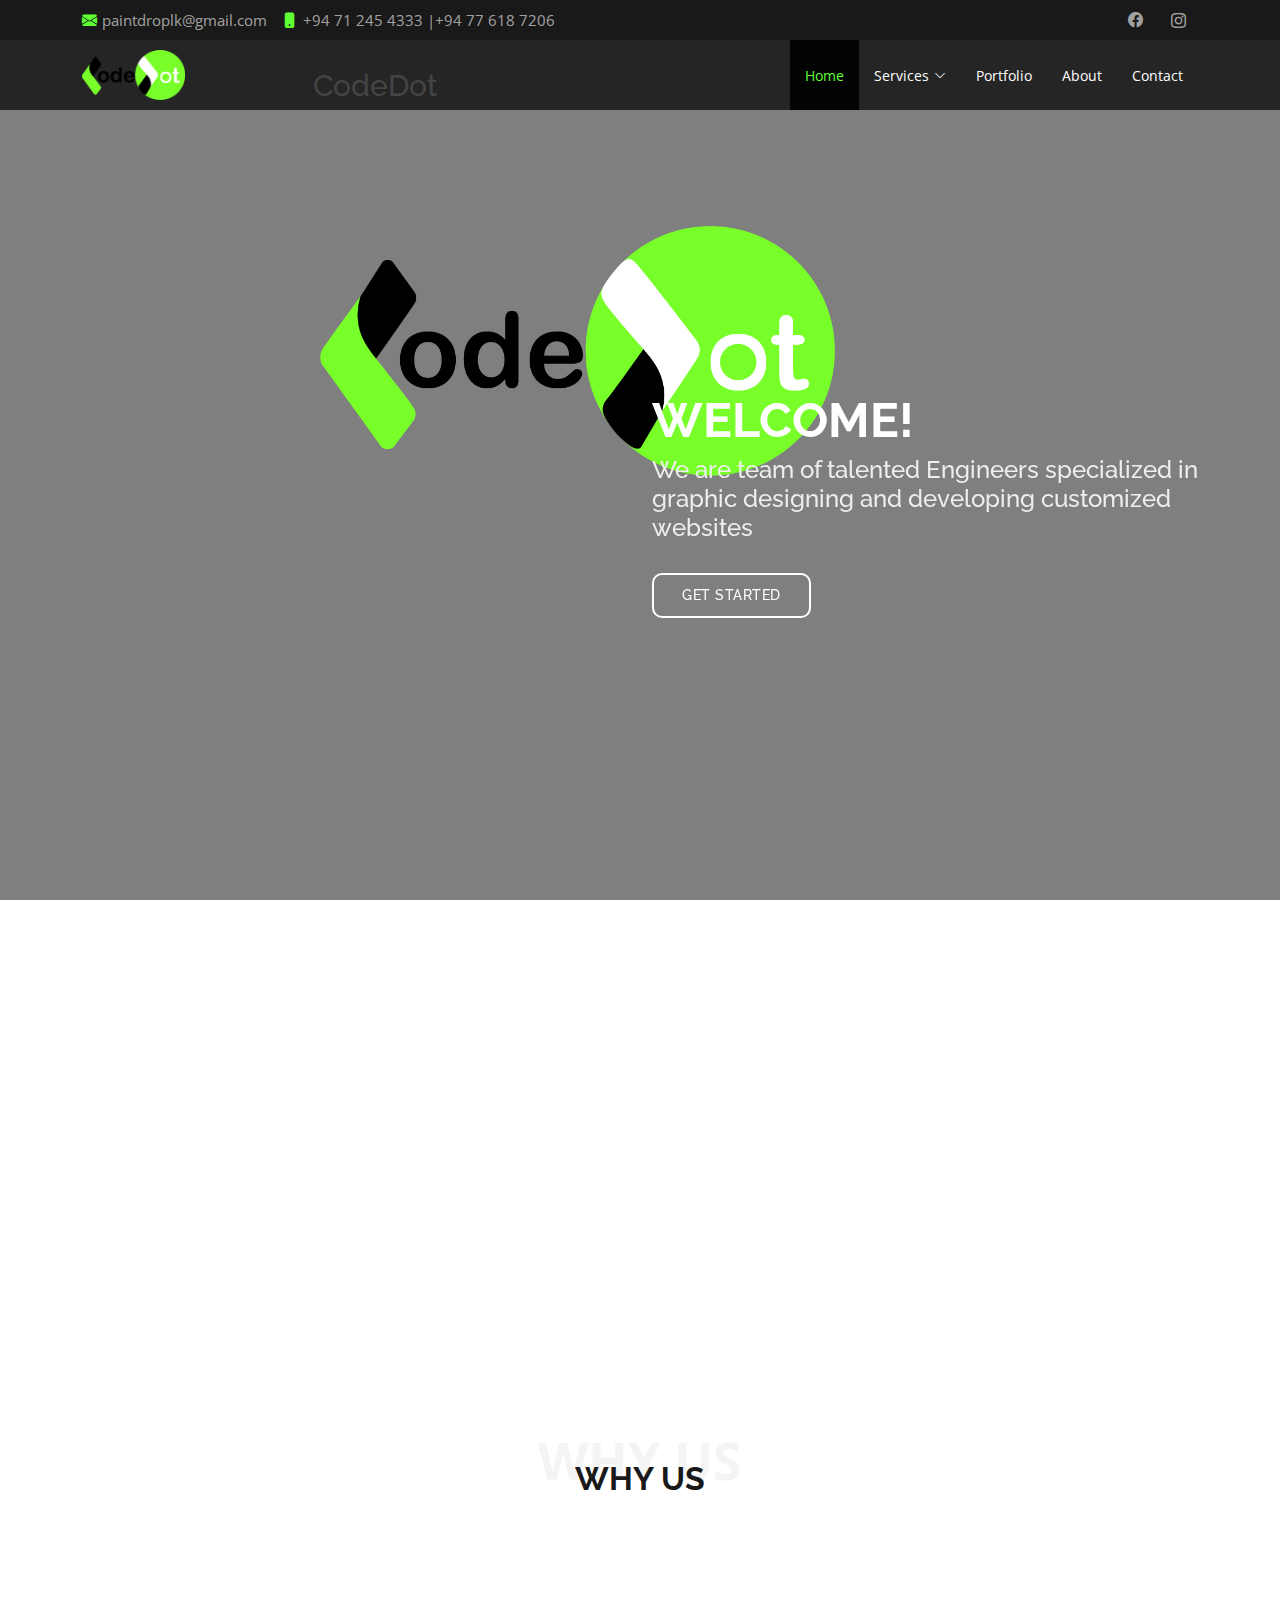
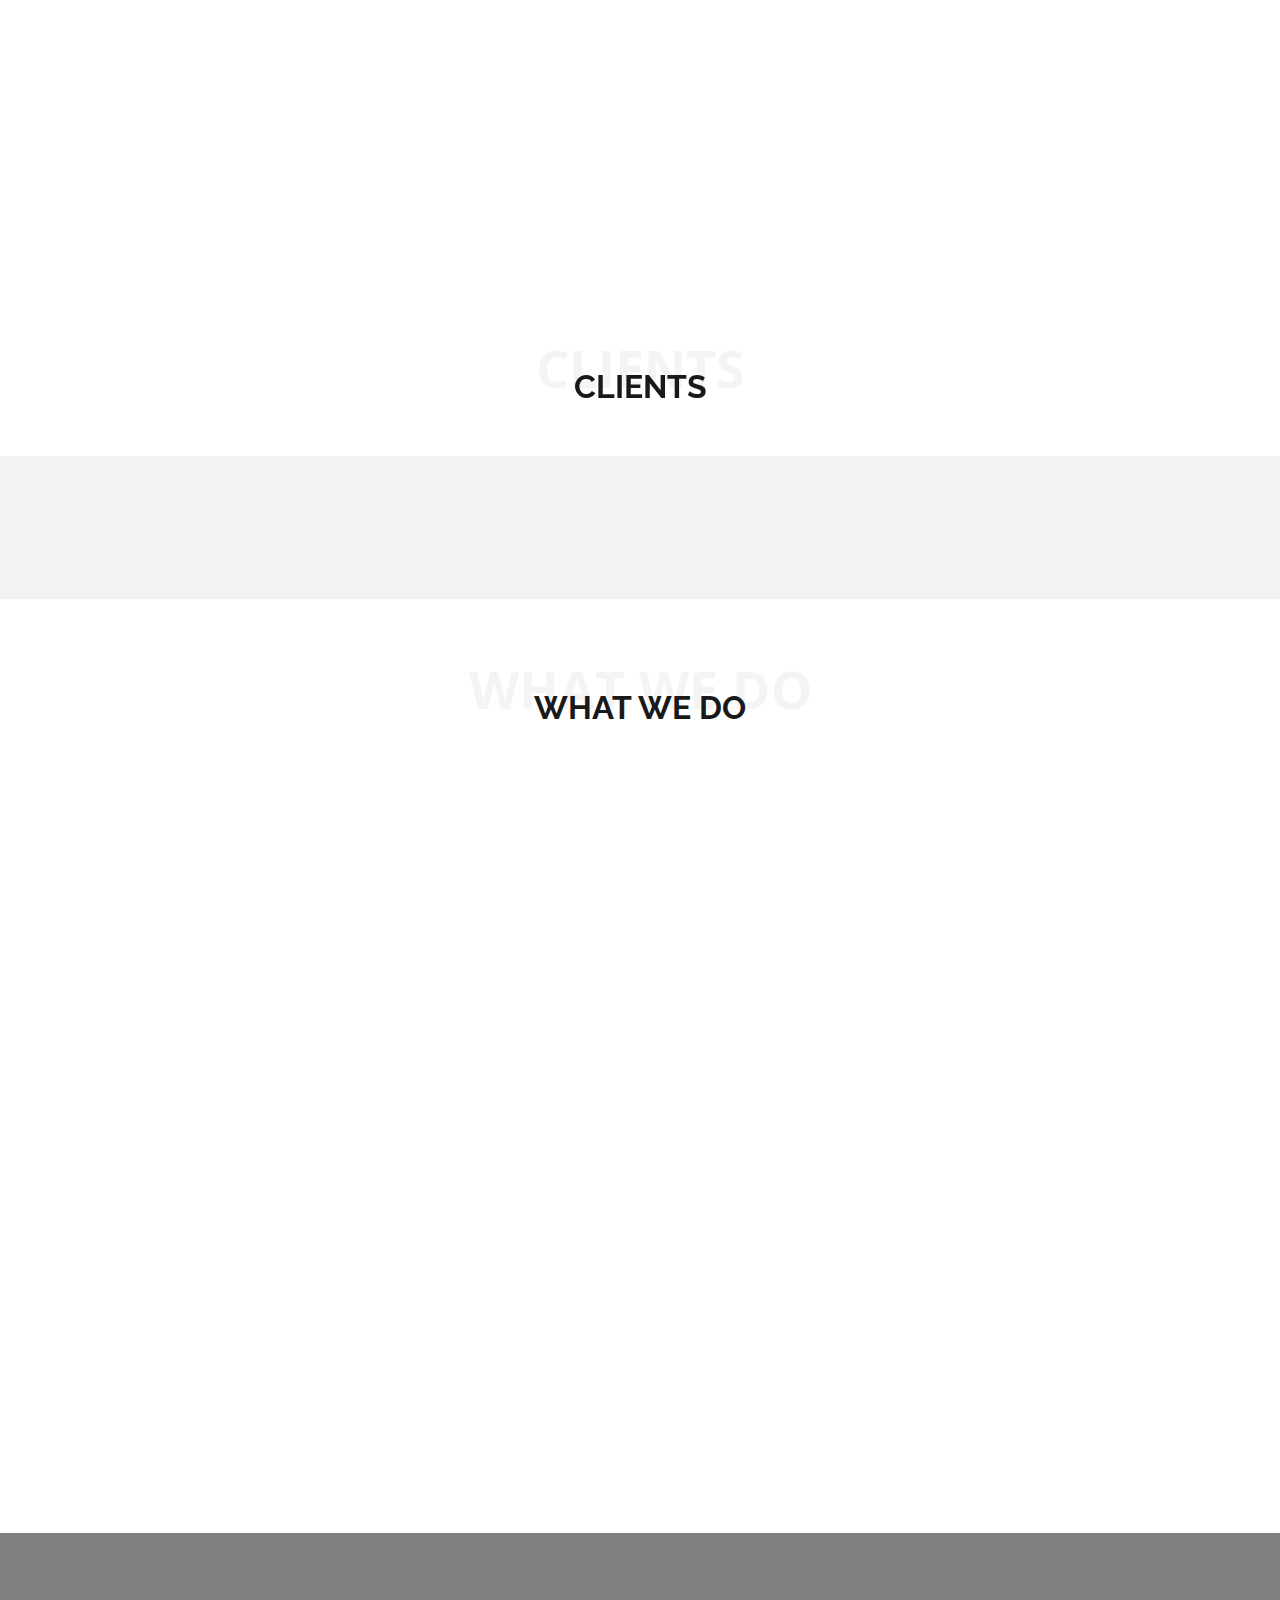
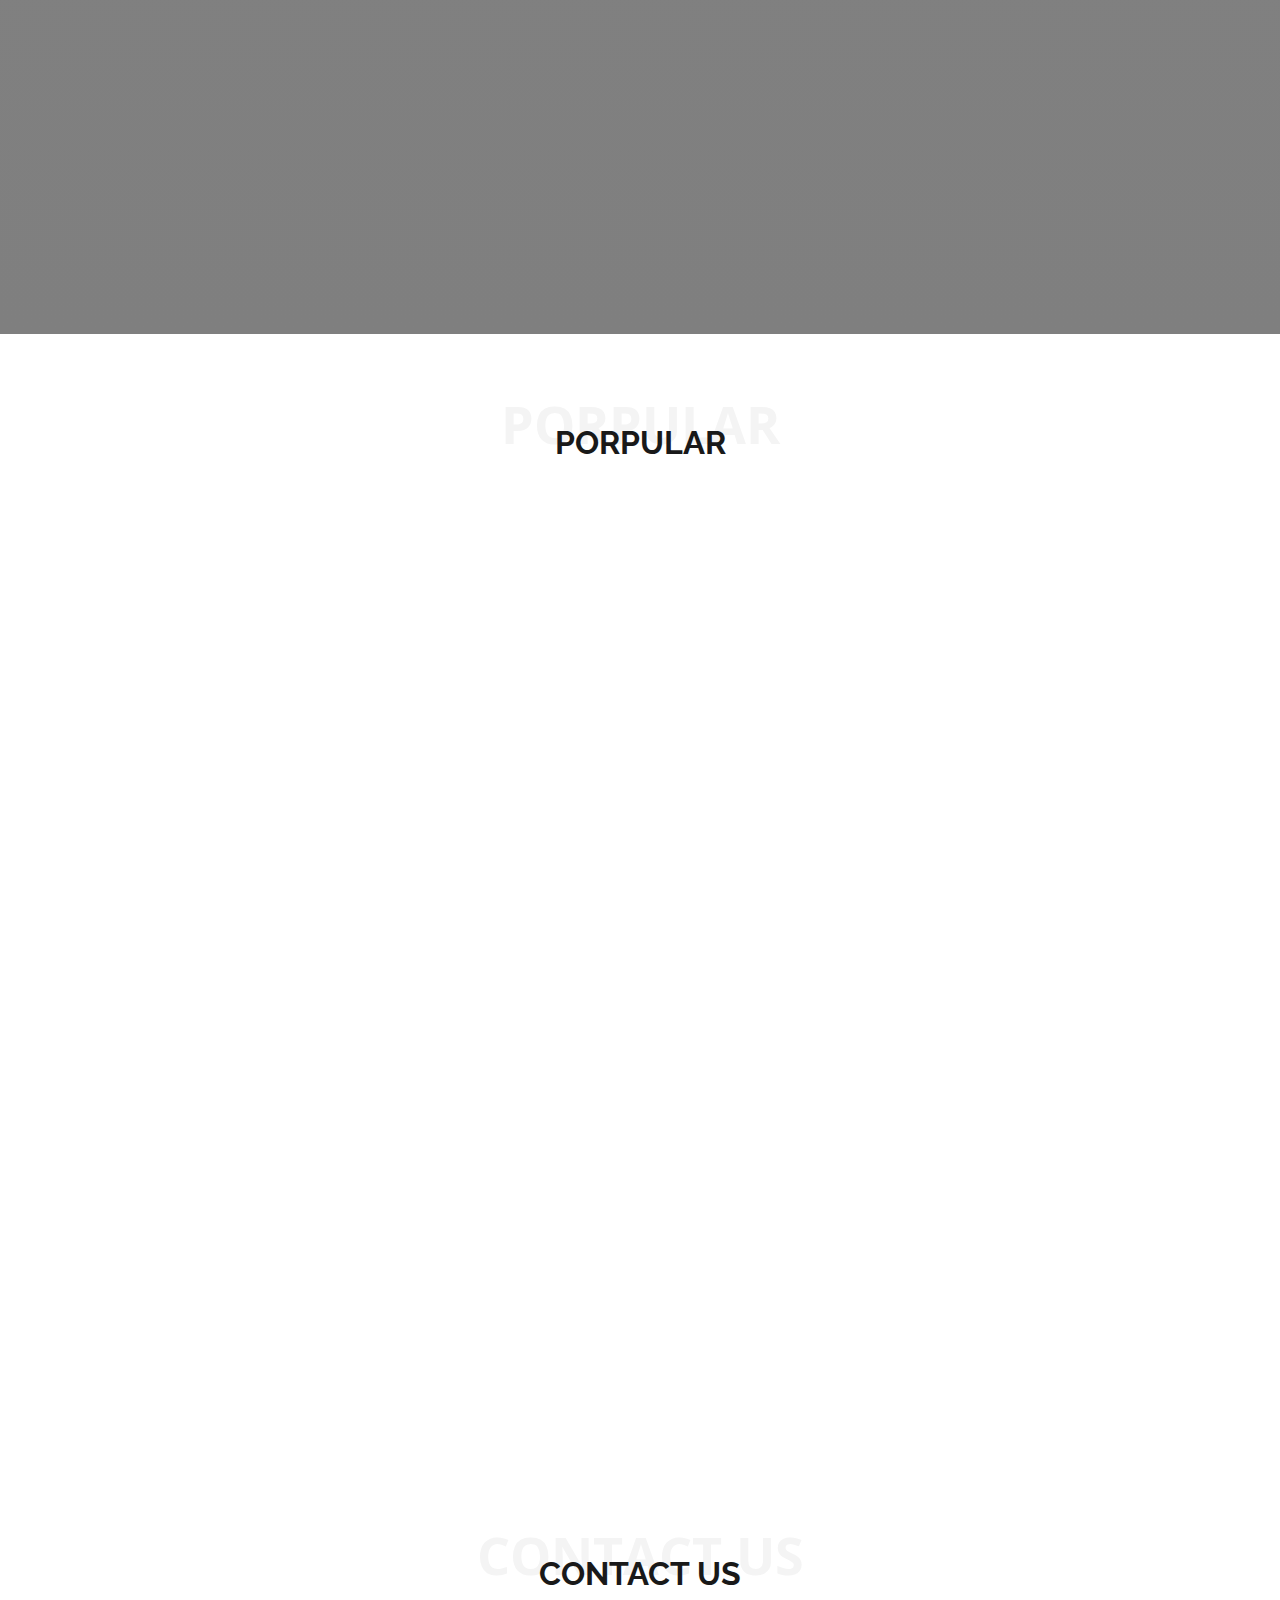
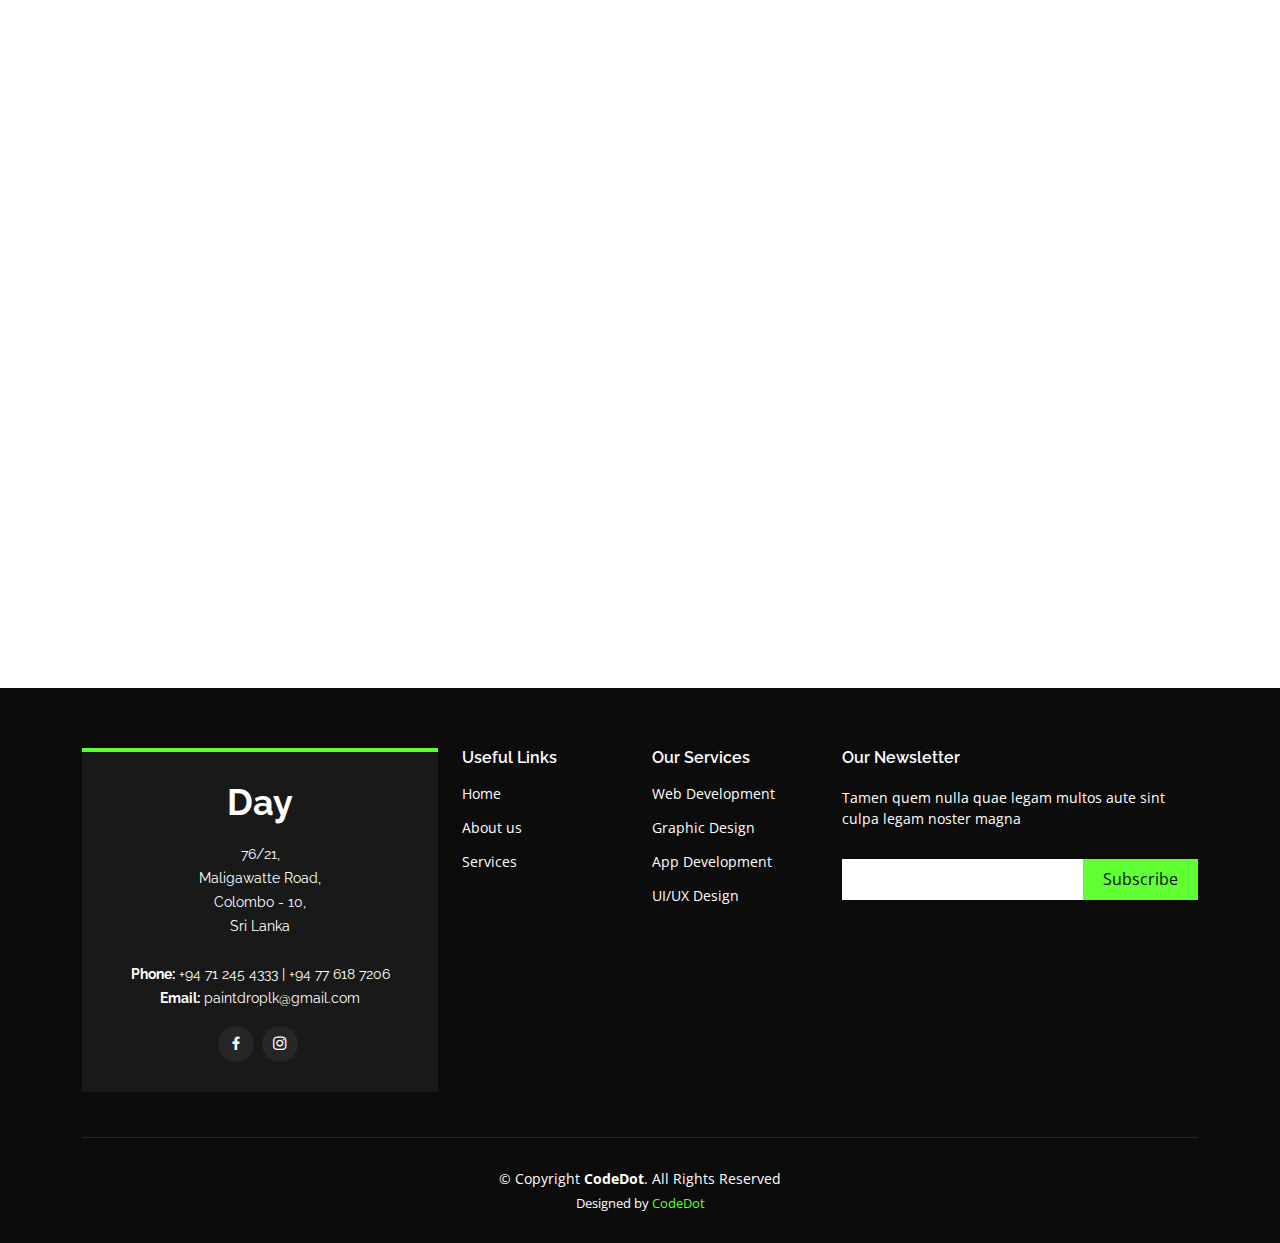
==== commit fd4feeba: "src code reuploaded" ====
--- a/index.html
+++ b/index.html
@@ -43,7 +43,7 @@
     <div class="container d-flex justify-content-center justify-content-md-between">
       <div class="contact-info d-flex align-items-center">
         <i class="bi bi-envelope-fill"></i><a href="mailto:contact@example.com">paintdroplk@gmail.com</a>
-        <i class="bi bi-phone-fill phone-icon"></i> <span> +94 71 245 4333 | +94 77 618 7206 </span>
+        <i class="bi bi-phone-fill phone-icon"></i> <span> <a href="tel:+94712454333">+94 71 245 4333 </a>|<a href="tel:+94776187206">+94 77 618 7206 </a></span>
       </div>
       <div class="social-links d-none d-md-block">
         <!--<a href="#" class="twitter"><i class="bi bi-twitter"></i></a>-->
@@ -67,19 +67,18 @@
       <nav id="navbar" class="navbar">
         <ul>
           <li><a class="nav-link scrollto active" href="#hero">Home</a></li>
-          <li class="dropdown"><a class="nav-link scrollto" href="#services"><span>Services</span> <i class="bi bi-chevron-down"></i></a>
+          <li class="dropdown"><a href="pages/services.html"><span>Services</span> <i class="bi bi-chevron-down"></i></a>
             <ul>
-              <li><a href="webDev.html">Web Development</a></li>
-
-              <li><a href="graphicDesign.html">Graphic Designing</a></li>
-              <li><a href="#">App Development</a></li>
-              <li><a href="UIUX.html">UI/ UX</a></li>
+              <li><a href="pages/webDev.html">Web Development</a></li>
+              <li><a href="pages/graphicDesign.html">Graphic Designing</a></li>
+              <li><a href="pages/mobileDev.html">App Development</a></li>
+              <li><a href="pages/UIUX.html">UI/ UX</a></li>
             </ul>
             </li>
-            <li><a class="nav-link scrollto " href="#portfolio">Portfolio</a></li>
-            <li><a class="nav-link scrollto" href="#about">About</a></li>
+            <li><a href="pages/portfolio.html">Portfolio</a></li>
+            <!--<li><a class="nav-link scrollto" href="#services">Services</a></li>-->
+            <li><a href="pages/aboutUs.html">About</a></li>
             <li><a class="nav-link scrollto" href="#contact">Contact</a></li>
-            <!--<li><a class="nav-link scrollto" href="#services">Services</a></li>-->
         </ul>
         <i class="bi bi-list mobile-nav-toggle"></i>
       </nav><!-- .navbar -->
@@ -89,11 +88,11 @@
 
   <!-- ======= Hero Section ======= -->
   <section id="hero" class="d-flex align-items-center">
-    <video src="assets/img/cta-bg.mp4" muted loop autoplay class="backgroung"></video>
+    <video src="assets/img/cta-bg.mp4" muted loop autoplay class="background"></video>
     <div class="container position-relative" data-aos="fade-down" data-aos-delay="500"><img src="assets/img/logo.png" class ="logoUp"></div>
     <div class="container position-relative" data-aos="fade-up" data-aos-delay="500">
       <h1>Welcome!</h1>
-      <h2>We are team of talented Engineers specialized<br>in graphic designing and developing customized websites</h2>
+      <h2>We are team of talented Engineers specialized in graphic designing and developing customized websites</h2>
       <a href="#about" class="btn-get-started scrollto">Get Started</a>
     </div>
   </section><!-- End Hero -->
@@ -103,31 +102,20 @@
     <!-- ======= About Section ======= -->
     <section id="about" class="about">
       <div class="container">
-
         <div class="row">
           <div class="col-lg-6 order-1 order-lg-2" data-aos="fade-left">
             <img src="assets/img/about.jpg" class="img-fluid" alt="">
           </div>
           <div class="col-lg-6 pt-4 pt-lg-0 order-2 order-lg-1 content" data-aos="fade-right">
-            <h3>Voluptatem dignissimos provident quasi corporis voluptates sit assumenda.</h3>
-            <p class="fst-italic">
-              Lorem ipsum dolor sit amet, consectetur adipiscing elit, sed do eiusmod tempor incididunt ut labore et
-              dolore
-              magna aliqua.
+            <h3>We Build Your Needs</h3>
+            <p>
+              We are a Web and App Development company based in Sri lanka with talented Engineers and designers to provide you with solutions for your tech and designer needs
             </p>
             <ul>
-              <li><i class="bi bi-check-circle"></i> Ullamco laboris nisi ut aliquip ex ea commodo consequat.</li>
-              <li><i class="bi bi-check-circle"></i> Duis aute irure dolor in reprehenderit in voluptate velit.</li>
-              <li><i class="bi bi-check-circle"></i> Ullamco laboris nisi ut aliquip ex ea commodo consequat. Duis aute
-                irure dolor in reprehenderit in voluptate trideta storacalaperda mastiro dolore eu fugiat nulla
-                pariatur.</li>
+              <li><i class="bi bi-check-circle"></i> We design website, logo and Ui/Ux for your enterprise</li>
+              <li><i class="bi bi-check-circle"></i> We develop websites that serves the business needs</li>
+              <li><i class="bi bi-check-circle"></i> We develop customized application to cater your technological needs</li>
             </ul>
-            <p>
-              Ullamco laboris nisi ut aliquip ex ea commodo consequat. Duis aute irure dolor in reprehenderit in
-              voluptate
-              velit esse cillum dolore eu fugiat nulla pariatur. Excepteur sint occaecat cupidatat non proident, sunt in
-              culpa qui officia deserunt mollit anim id est laborum
-            </p>
           </div>
         </div>
 
@@ -135,6 +123,11 @@
     </section><!-- End About Section -->
 
     <!-- ======= Why Us Section ======= -->
+    <div class="section-title">
+      <span>Why Us</span>
+      <h2>Why Us</h2>
+    </div>
+
     <section id="why-us" class="why-us">
       <div class="container">
 
@@ -143,25 +136,24 @@
           <div class="col-lg-4" data-aos="fade-up">
             <div class="box">
               <span>01</span>
-              <h4>Lorem Ipsum</h4>
-              <p>Ulamco laboris nisi ut aliquip ex ea commodo consequat. Et consectetur ducimus vero placeat</p>
+              <h4>Perfect Solution</h4>
+              <p>We provide the perfect solution for all your technological and designer needs</p>
             </div>
           </div>
 
           <div class="col-lg-4 mt-4 mt-lg-0" data-aos="fade-up" data-aos-delay="150">
             <div class="box">
               <span>02</span>
-              <h4>Repellat Nihil</h4>
-              <p>Dolorem est fugiat occaecati voluptate velit esse. Dicta veritatis dolor quod et vel dire leno para
-                dest</p>
+              <h4>All in One</h4>
+              <p>We are capable of providing all the digital and designer solution to your enterprise</p>
             </div>
           </div>
 
           <div class="col-lg-4 mt-4 mt-lg-0" data-aos="fade-up" data-aos-delay="300">
             <div class="box">
               <span>03</span>
-              <h4> Ad ad velit qui</h4>
-              <p>Molestiae officiis omnis illo asperiores. Aut doloribus vitae sunt debitis quo vel nam quis</p>
+              <h4> Nothing less than Exemplary</h4>
+              <p>We here at CodeDot work to provide you with the best solutions to cater your business needs. Simply "Nothing less than EXEMPLARY"</p>
             </div>
           </div>
 
@@ -171,13 +163,18 @@
     </section><!-- End Why Us Section -->
 
     <!-- ======= Clients Section ======= -->
+
+    <div class="section-title">
+      <span>Clients</span>
+      <h2>Clients</h2>
+    </div>
     <section id="clients" class="clients">
       <div class="container" data-aos="zoom-in">
 
         <div class="row d-flex align-items-center">
 
           <div class="col-lg-2 col-md-4 col-6">
-            <img src="assets/img/New folder/logo.png" class="img-fluid" alt="">
+            <img src="assets/img/clients/logo.png" class="img-fluid" alt="">
           </div>
 
           <!--<div class="col-lg-2 col-md-4 col-6">
@@ -210,64 +207,50 @@
       <div class="container">
         
         <div class="section-title">
-          <span>Services</span>
-          <h2>Services</h2>
-          <p>Sit sint consectetur velit quisquam cupiditate impedit suscipit alias</p>
+          <span>What We Do</span>
+          <h2>What We Do</h2>
         </div>
 
         <div class="row">
           <div class="col-lg-4 col-md-6 d-flex align-items-stretch" data-aos="fade-up">
-            <div class="icon-box">
+            <div class="icon-box"><a href="pages/services.html">
               <div class="icon"><i class="bi bi-globe2"></i></div>
-              <h4><a href="">Web Development</a></h4>
+              <h4>Web Development</h4>
               <p>Voluptatum deleniti atque corrupti quos dolores et quas molestias excepturi</p>
+            </a>
             </div>
           </div>
 
           <div class="col-lg-4 col-md-6 d-flex align-items-stretch mt-4 mt-md-0" data-aos="fade-up"
             data-aos-delay="150">
-            <div class="icon-box">
+            <div class="icon-box"><a href="pages/services.html">
               <div class="icon"><i class="bi bi-file-earmark-image-fill"></i></div>
-              <h4><a href="">Graphic Designing</a></h4>
-              <p>We design your </p>
+              <h4>Graphic Designing</h4>
+              <p>We design your products and logo for your bussiness by creating professional design</p>
+            </a>
             </div>
           </div>
 
           <div class="col-lg-4 col-md-6 d-flex align-items-stretch mt-4 mt-lg-0" data-aos="fade-up"
             data-aos-delay="300">
-            <div class="icon-box">
+            <div class="icon-box"><a href="pages/services.html">
               <div class="icon"><i class="bi bi-file-earmark-code"></i></div>
-              <h4><a href="">App Development</a></h4>
+              <h4>App Development</h4>
               <p>Excepteur sint occaecat cupidatat non proident, sunt in culpa qui officia</p>
+            </a>
             </div>
           </div>
 
           <div class="col-lg-4 col-md-6 d-flex align-items-stretch mt-4" data-aos="fade-up" data-aos-delay="450">
-            <div class="icon-box">
+            <div class="icon-box"><a href="pages/services.html">
               <div class="icon"><i class="bx bx-world"></i></div>
-              <h4><a href="">UI/UX Designing</a></h4>
+              <h4>UI/UX Designing</h4>
               <p>At vero eos et accusamus et iusto odio dignissimos ducimus qui blanditiis</p>
-            </div>
-          </div>
-
-          <!--<div class="col-lg-4 col-md-6 d-flex align-items-stretch mt-4" data-aos="fade-up" data-aos-delay="600">
-            <div class="icon-box">
-              <div class="icon"><i class="bx bx-slideshow"></i></div>
-              <h4><a href="">Dele cardo</a></h4>
-              <p>Quis consequatur saepe eligendi voluptatem consequatur dolor consequuntur</p>
-            </div>
-          </div>
-
-          <div class="col-lg-4 col-md-6 d-flex align-items-stretch mt-4" data-aos="fade-up" data-aos-delay="750">
-            <div class="icon-box">
-              <div class="icon"><i class="bx bx-arch"></i></div>
-              <h4><a href="">Divera don</a></h4>
-              <p>Modi nostrum vel laborum. Porro fugit error sit minus sapiente sit aspernatur</p>
-            </div>
-          </div>-->
-
-        </div>
-
+            </a>
+            </div>
+          </div>
+
+        </div>
       </div>
     </section><!-- End Services Section -->
 
@@ -276,7 +259,7 @@
       <div class="container" data-aos="zoom-in">
 
         <div class="text-center">
-          <h3>Call To Action</h3>
+          <h3>Contact Us Now</h3>
           <p> Duis aute irure dolor in reprehenderit in voluptate velit esse cillum dolore eu fugiat nulla pariatur.
             Excepteur sint occaecat cupidatat non proident, sunt in culpa qui officia deserunt mollit anim id est
             laborum.</p>
@@ -291,18 +274,17 @@
       <div class="container">
 
         <div class="section-title">
-          <span>Portfolio</span>
-          <h2>Portfolio</h2>
-          <p>Sit sint consectetur velit quisquam cupiditate impedit suscipit alias</p>
+          <span>Porpular</span>
+          <h2>Porpular</h2>
         </div>
 
         <div class="row" data-aos="fade-up">
           <div class="col-lg-12 d-flex justify-content-center">
             <ul id="portfolio-flters">
-              <li data-filter="*" class="filter-active">All</li>
-              <li data-filter=".filter-app">App</li>
+              <li data-filter="*" class="filter-active">Porpular</li>
+              <!-- <li data-filter=".filter-app">App</li>
               <li data-filter=".filter-card">Card</li>
-              <li data-filter=".filter-web">Web</li>
+              <li data-filter=".filter-web">Web</li> -->
             </ul>
           </div>
         </div>
@@ -316,7 +298,7 @@
               <p>App</p>
               <a href="assets/img/portfolio/portfolio-1.jpg" data-gallery="portfolioGallery"
                 class="portfolio-lightbox preview-link" title="App 1"><i class="bx bx-plus"></i></a>
-              <a href="portfolio-details.html" class="details-link" title="More Details"><i class="bx bx-link"></i></a>
+              <a href="pages/portfolio-details.html" class="details-link" title="More Details"><i class="bx bx-link"></i></a>
             </div>
           </div>
 
@@ -327,20 +309,20 @@
               <p>Web</p>
               <a href="assets/img/portfolio/portfolio-2.jpg" data-gallery="portfolioGallery"
                 class="portfolio-lightbox preview-link" title="Web 3"><i class="bx bx-plus"></i></a>
-              <a href="portfolio-details.html" class="details-link" title="More Details"><i class="bx bx-link"></i></a>
-            </div>
-          </div>
-
-          <div class="col-lg-4 col-md-6 portfolio-item filter-app">
+              <a href="pages/portfolio-details.html" class="details-link" title="More Details"><i class="bx bx-link"></i></a>
+            </div>
+          </div>
+
+          <!-- <div class="col-lg-4 col-md-6 portfolio-item filter-app">
             <img src="assets/img/portfolio/portfolio-3.jpg" class="img-fluid" alt="">
             <div class="portfolio-info">
               <h4>App 2</h4>
               <p>App</p>
               <a href="assets/img/portfolio/portfolio-3.jpg" data-gallery="portfolioGallery"
                 class="portfolio-lightbox preview-link" title="App 2"><i class="bx bx-plus"></i></a>
-              <a href="portfolio-details.html" class="details-link" title="More Details"><i class="bx bx-link"></i></a>
-            </div>
-          </div>
+              <a href="pages/portfolio-details.html" class="details-link" title="More Details"><i class="bx bx-link"></i></a>
+            </div>
+          </div> -->
 
           <div class="col-lg-4 col-md-6 portfolio-item filter-card">
             <img src="assets/img/portfolio/portfolio-4.jpg" class="img-fluid" alt="">
@@ -349,7 +331,7 @@
               <p>Card</p>
               <a href="assets/img/portfolio/portfolio-4.jpg" data-gallery="portfolioGallery"
                 class="portfolio-lightbox preview-link" title="Card 2"><i class="bx bx-plus"></i></a>
-              <a href="portfolio-details.html" class="details-link" title="More Details"><i class="bx bx-link"></i></a>
+              <a href="pages/portfolio-details.html" class="details-link" title="More Details"><i class="bx bx-link"></i></a>
             </div>
           </div>
 
@@ -360,7 +342,7 @@
               <p>Web</p>
               <a href="assets/img/portfolio/portfolio-5.jpg" data-gallery="portfolioGallery"
                 class="portfolio-lightbox preview-link" title="Web 2"><i class="bx bx-plus"></i></a>
-              <a href="portfolio-details.html" class="details-link" title="More Details"><i class="bx bx-link"></i></a>
+              <a href="pages/portfolio-details.html" class="details-link" title="More Details"><i class="bx bx-link"></i></a>
             </div>
           </div>
 
@@ -371,18 +353,18 @@
               <p>App</p>
               <a href="assets/img/portfolio/portfolio-6.jpg" data-gallery="portfolioGallery"
                 class="portfolio-lightbox preview-link" title="App 3"><i class="bx bx-plus"></i></a>
-              <a href="portfolio-details.html" class="details-link" title="More Details"><i class="bx bx-link"></i></a>
-            </div>
-          </div>
-
-          <div class="col-lg-4 col-md-6 portfolio-item filter-card">
+              <a href="pages/portfolio-details.html" class="details-link" title="More Details"><i class="bx bx-link"></i></a>
+            </div>
+          </div>
+
+          <!-- <div class="col-lg-4 col-md-6 portfolio-item filter-card">
             <img src="assets/img/portfolio/portfolio-7.jpg" class="img-fluid" alt="">
             <div class="portfolio-info">
               <h4>Card 1</h4>
               <p>Card</p>
               <a href="assets/img/portfolio/portfolio-7.jpg" data-gallery="portfolioGallery"
                 class="portfolio-lightbox preview-link" title="Card 1"><i class="bx bx-plus"></i></a>
-              <a href="portfolio-details.html" class="details-link" title="More Details"><i class="bx bx-link"></i></a>
+              <a href="pages/portfolio-details.html" class="details-link" title="More Details"><i class="bx bx-link"></i></a>
             </div>
           </div>
 
@@ -393,7 +375,7 @@
               <p>Card</p>
               <a href="assets/img/portfolio/portfolio-8.jpg" data-gallery="portfolioGallery"
                 class="portfolio-lightbox preview-link" title="Card 3"><i class="bx bx-plus"></i></a>
-              <a href="portfolio-details.html" class="details-link" title="More Details"><i class="bx bx-link"></i></a>
+              <a href="pages/portfolio-details.html" class="details-link" title="More Details"><i class="bx bx-link"></i></a>
             </div>
           </div>
 
@@ -404,85 +386,18 @@
               <p>Web</p>
               <a href="assets/img/portfolio/portfolio-9.jpg" data-gallery="portfolioGallery"
                 class="portfolio-lightbox preview-link" title="Web 3"><i class="bx bx-plus"></i></a>
-              <a href="portfolio-details.html" class="details-link" title="More Details"><i class="bx bx-link"></i></a>
-            </div>
-          </div>
+              <a href="pages/portfolio-details.html" class="details-link" title="More Details"><i class="bx bx-link"></i></a>
+            </div>
+          </div> -->
 
         </div>
 
       </div>
     </section><!-- End Portfolio Section -->
 
-    <!-- ======= Pricing Section ======= -->
-    <section id="pricing" class="pricing">
-      <div class="container">
-
-        <div class="section-title">
-          <span>Pricing</span>
-          <h2>Pricing</h2>
-          <p>Sit sint consectetur velit quisquam cupiditate impedit suscipit alias</p>
-        </div>
-
-        <div class="row">
-
-          <div class="col-lg-4 col-md-6" data-aos="zoom-in" data-aos-delay="150">
-            <div class="box">
-              <h3>Free</h3>
-              <h4><sup>$</sup>0<span> / month</span></h4>
-              <ul>
-                <li>Aida dere</li>
-                <li>Nec feugiat nisl</li>
-                <li>Nulla at volutpat dola</li>
-                <li class="na">Pharetra massa</li>
-                <li class="na">Massa ultricies mi</li>
-              </ul>
-              <div class="btn-wrap">
-                <a href="#" class="btn-buy">Buy Now</a>
-              </div>
-            </div>
-          </div>
-
-          <div class="col-lg-4 col-md-6 mt-4 mt-md-0" data-aos="zoom-in">
-            <div class="box featured">
-              <h3>Business</h3>
-              <h4><sup>$</sup>19<span> / month</span></h4>
-              <ul>
-                <li>Aida dere</li>
-                <li>Nec feugiat nisl</li>
-                <li>Nulla at volutpat dola</li>
-                <li>Pharetra massa</li>
-                <li class="na">Massa ultricies mi</li>
-              </ul>
-              <div class="btn-wrap">
-                <a href="#" class="btn-buy">Buy Now</a>
-              </div>
-            </div>
-          </div>
-
-          <div class="col-lg-4 col-md-6 mt-4 mt-lg-0" data-aos="zoom-in" data-aos-delay="150">
-            <div class="box">
-              <h3>Developer</h3>
-              <h4><sup>$</sup>29<span> / month</span></h4>
-              <ul>
-                <li>Aida dere</li>
-                <li>Nec feugiat nisl</li>
-                <li>Nulla at volutpat dola</li>
-                <li>Pharetra massa</li>
-                <li>Massa ultricies mi</li>
-              </ul>
-              <div class="btn-wrap">
-                <a href="#" class="btn-buy">Buy Now</a>
-              </div>
-            </div>
-          </div>
-
-        </div>
-
-      </div>
-    </section><!-- End Pricing Section -->
 
     <!-- ======= Team Section ======= -->
-    <section id="team" class="team">
+    <!-- <section id="team" class="team">
       <div class="container">
 
         <div class="section-title">
@@ -547,16 +462,16 @@
         </div>
 
       </div>
-    </section><!-- End Team Section -->
+    </section> -->
+    <!-- End Team Section -->
 
     <!-- ======= Contact Section ======= -->
     <section id="contact" class="contact">
       <div class="container">
 
         <div class="section-title">
-          <span>Contact</span>
-          <h2>Contact</h2>
-          <p>Sit sint consectetur velit quisquam cupiditate impedit suscipit alias</p>
+          <span>Contact Us</span>
+          <h2>Contact Us</h2>
         </div>
 
         <div class="row" data-aos="fade-up">
@@ -639,15 +554,15 @@
                 Maligawatte Road,<br> 
                 Colombo - 10,<br>
                 Sri Lanka<br><br>
-                <strong>Phone:</strong> +94 71 245 4333 | +94 77 618 7206<br>
+                <strong>Phone:</strong> <a class="phone" href="tel:+94712454333">+94 71 245 4333</a> |<a class="phone" href="tel:+94776187206"> +94 77 618 7206</a><br>
                 <strong>Email:</strong> paintdroplk@gmail.com<br>
               </p>
               <div class="social-links mt-3">
-                <a href="#" class="twitter"><i class="bx bxl-twitter"></i></a>
-                <a href="#" class="facebook"><i class="bx bxl-facebook"></i></a>
-                <a href="#" class="instagram"><i class="bx bxl-instagram"></i></a>
-                <a href="#" class="google-plus"><i class="bx bxl-skype"></i></a>
-                <a href="#" class="linkedin"><i class="bx bxl-linkedin"></i></a>
+                <!-- <a href="#" class="twitter"><i class="bx bxl-twitter"></i></a> -->
+                <a href="https://web.facebook.com/paintdrop.lk" class="facebook"><i class="bx bxl-facebook"></i></a>
+                <a href="https://www.instagram.com/paintdrop.lk/" class="instagram"><i class="bx bxl-instagram"></i></a>
+                <!-- <a href="#" class="google-plus"><i class="bx bxl-skype"></i></a>
+                <a href="#" class="linkedin"><i class="bx bxl-linkedin"></i></a> -->
               </div>
             </div>
           </div>
@@ -655,21 +570,21 @@
           <div class="col-lg-2 col-md-6 footer-links">
             <h4>Useful Links</h4>
             <ul>
-              <li><i class="bx bx-chevron-right"></i> <a href="#">Home</a></li>
-              <li><i class="bx bx-chevron-right"></i> <a href="#">About us</a></li>
-              <li><i class="bx bx-chevron-right"></i> <a href="#">Services</a></li>
-              <li><i class="bx bx-chevron-right"></i> <a href="#">Terms of service</a></li>
-              <li><i class="bx bx-chevron-right"></i> <a href="#">Privacy policy</a></li>
+              <li> <a href="index.html">Home</a></li>
+              <li> <a href="pages/aboutUs.html">About us</a></li>
+              <li> <a href="pages/services.html">Services</a></li>
+              <!-- <li><i class="bx bx-chevron-right"></i> <a href="#">Terms of service</a></li>
+              <li><i class="bx bx-chevron-right"></i> <a href="#">Privacy policy</a></li> -->
             </ul>
           </div>
 
           <div class="col-lg-2 col-md-6 footer-links">
             <h4>Our Services</h4>
             <ul>
-              <li><i class="bx bx-chevron-right"></i> <a href="webDev.html">Web Development</a></li>
-              <li><i class="bx bx-chevron-right"></i> <a href="graphicDesign.html">Graphic Designing</a></li>
-              <li><i class="bx bx-chevron-right"></i> <a href="mobileDev.html">Mobile App Development</a></li>
-              <li><i class="bx bx-chevron-right"></i> <a href="UiUx.html">UI / UX Development</a></li>
+              <li> <a href="pages/webDev.html">Web Development</a></li>
+              <li> <a href="pages/graphicDesign.html">Graphic Design</a></li>
+              <li> <a href="pages/mobileDev.html">App Development</a></li>
+              <li> <a href="pages/UIUX.html">UI/UX Design</a></li>
             </ul>
           </div>
 
@@ -688,14 +603,14 @@
 
     <div class="container">
       <div class="copyright">
-        &copy; Copyright <strong><span>Paintdroplk</span></strong>. All Rights Reserved
+        &copy; Copyright <strong><span>CodeDot</span></strong>. All Rights Reserved
       </div>
       <div class="credits">
         <!-- All the links in the footer should remain intact. -->
         <!-- You can delete the links only if you purchased the pro version. -->
         <!-- Licensing information: https://bootstrapmade.com/license/ -->
         <!-- Purchase the pro version with working PHP/AJAX contact form: https://bootstrapmade.com/day-multipurpose-html-template-for-free/ -->
-        Designed by <a href="https://bootstrapmade.com/">Paintdroplk</a>
+        Designed by <a href="index.html">CodeDot</a>
       </div>
     </div>
   </footer><!-- End Footer -->
--- a/assets/css/style.css
+++ b/assets/css/style.css
@@ -486,18 +486,20 @@
 }
 
 #hero h1 {
-  margin: 0 1000000px 10px 0;
+  /* margin: 0 1000000px 10px 0; */
   font-size: 48px;
   font-weight: 700;
   line-height: 56px;
   text-transform: uppercase;
   color: #fff;
+  text-align: left;
 }
 
 #hero h2 {
   color: #eee;
   margin-bottom: 30px;
   font-size: 24px;
+  text-align: left;
 }
 
 #hero .btn-get-started {
@@ -568,20 +570,23 @@
   #hero h1 {
     font-size: 28px;
     line-height: 36px;
-    margin: 10% 0 50% -50%;
-  }
+    /* margin: 10% 0 25% -70%; */
+    text-align: left;
+    font-family: "Teko", sans-serif;
+  }
+
   #hero h2 {
     font-size: 18px;
     line-height: 20px;
     margin-bottom: 30px;
-    margin: -20% -25% 5% -25%;
-    text-align:left;
+    /* margin: -20% -25% 5% 0%; */
+    text-align: left;
     inline-size: 350px;
+
   }
 
   #hero .logoUp {
-    margin: 0 0 400% 1000%;
-    max-height: 100px;
+    display: none;
   }
 
   #hero .btn-get-started {
@@ -595,7 +600,7 @@
     transition: 0.5s;
     border: 2px solid #e82d2d;
     color: #fff;
-    margin-left: -30%;
+    /* margin-left: -100%; */
   }
 }
 
@@ -680,6 +685,19 @@
   margin-bottom: 0;
 }
 
+.info .text p{
+  position: relative;
+  display: block;
+  font-weight: 300;
+  line-height: 1.6em;
+  letter-spacing: .1em;
+  font-size: 20px;
+  font-family: "Teko", sans-serif;
+  margin-bottom: 35px;
+  max-width: 50%;
+  margin-left: 25%;
+}
+
 /*--------------------------------------------------------------
 # Why Us
 --------------------------------------------------------------*/
@@ -691,6 +709,7 @@
   padding: 50px 30px;
   box-shadow: 0px 2px 15px rgba(0, 0, 0, 0.1);
   transition: all ease-in-out 0.3s;
+  height: 320px;
 }
 
 .why-us .box span {
@@ -758,12 +777,16 @@
 /*--------------------------------------------------------------
 # Services
 --------------------------------------------------------------*/
+.services{
+  display: flex;
+}
 
 .services .icon-box {
   text-align: center;
   padding: 80px 20px;
   transition: all ease-in-out 0.3s;
   box-shadow: 0px 2px 15px rgba(0, 0, 0, 0.1);
+  width: 335px;
 }
 
 .services .icon-box .icon {
@@ -810,10 +833,11 @@
   line-height: 24px;
   font-size: 14px;
   margin-bottom: 0;
+  font-style: italic;
 }
 
 .services .icon-box:hover {
-  background: var(--thm-base);
+  background: #0c0c0c;
   border-color: var(--thm-base);
   padding: 70px 20px 90px 20px;
 }
@@ -823,16 +847,22 @@
 }
 
 .services .icon-box:hover .icon i {
-  color: var(--thm-base);
+  color: #0c0c0c;
 }
 
 .services .icon-box:hover .icon::before {
-  background: #e82d2d;
+  background: var(--thm-base);
 }
 
 .services .icon-box:hover h4 a,
 .services .icon-box:hover p {
-  color: #fff;
+  color: var(--thm-base);
+}
+
+
+.services .Details p{
+  display: flex;
+  max-width: 356px;
 }
 
 /*--------------------------------------------------------------
@@ -1515,7 +1545,7 @@
 }
 
 #footer .footer-top .footer-links ul a:hover {
-  color: #eb4444;
+  color: var(--thm-base);
 }
 
 #footer .footer-top .footer-newsletter form {
@@ -1542,7 +1572,7 @@
   font-size: 16px;
   padding: 0 20px;
   background: var(--thm-base);
-  color: #fff;
+  color: #0c0c0c;
   transition: 0.3s;
   border-radius: 4;
 }
@@ -1565,7 +1595,12 @@
 }
 
 #footer .credits a {
-  color: #e82d2d;
+  color: var(--thm-base);
+}
+
+
+#footer .phone{
+  color: #fff;
 }
 
 @media (max-width: 575px) {
